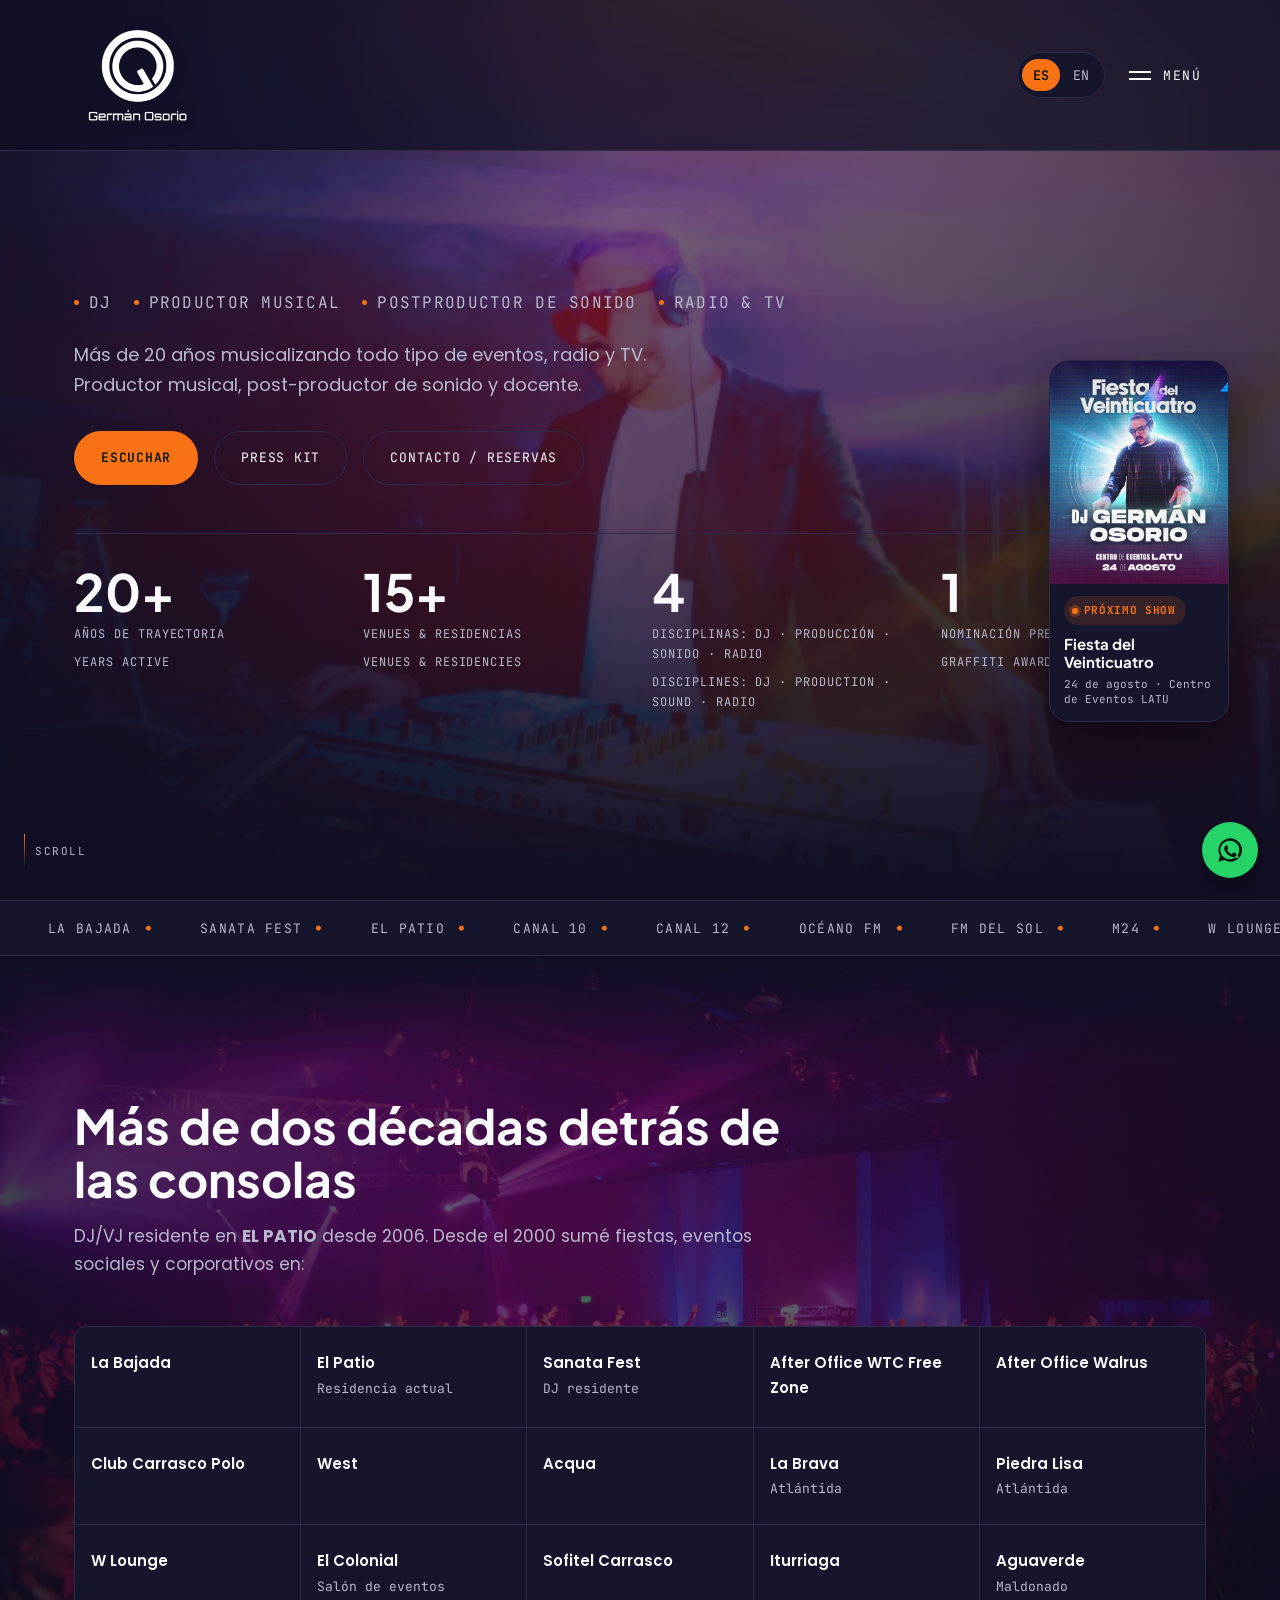
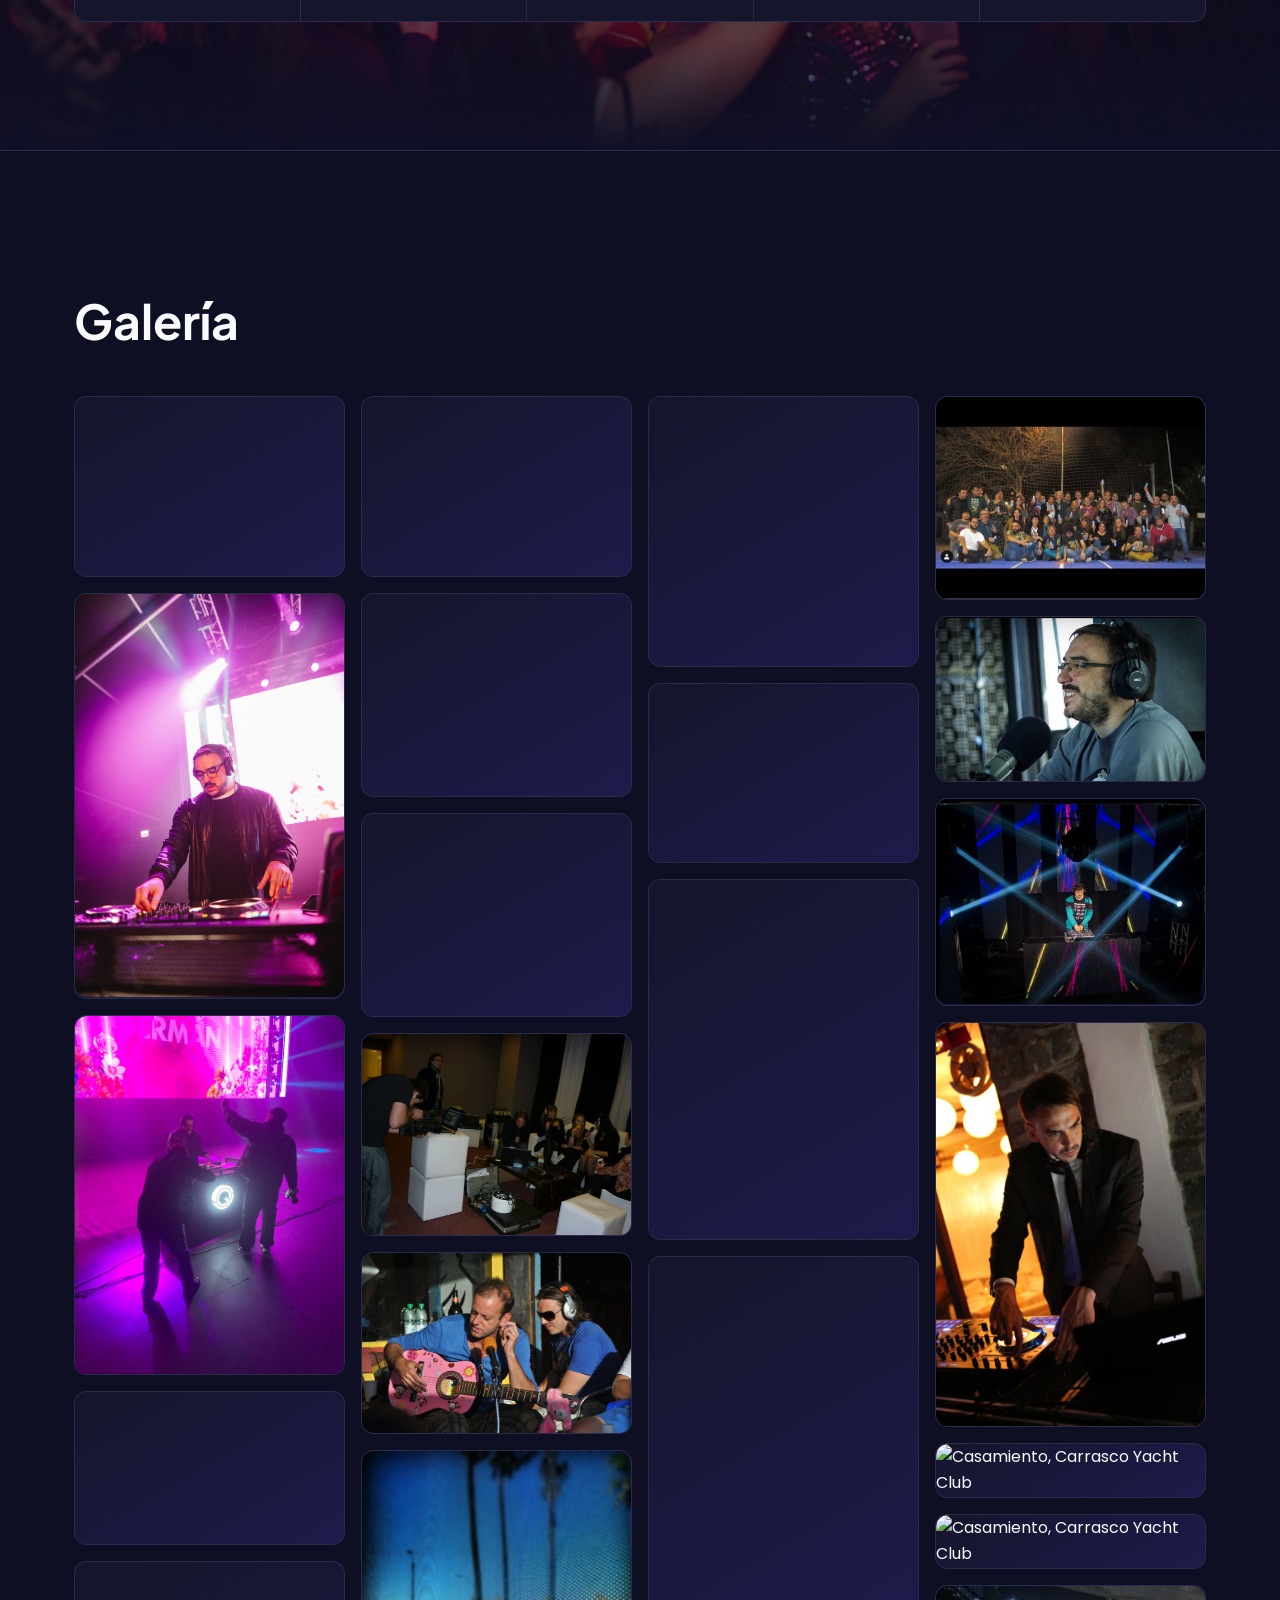
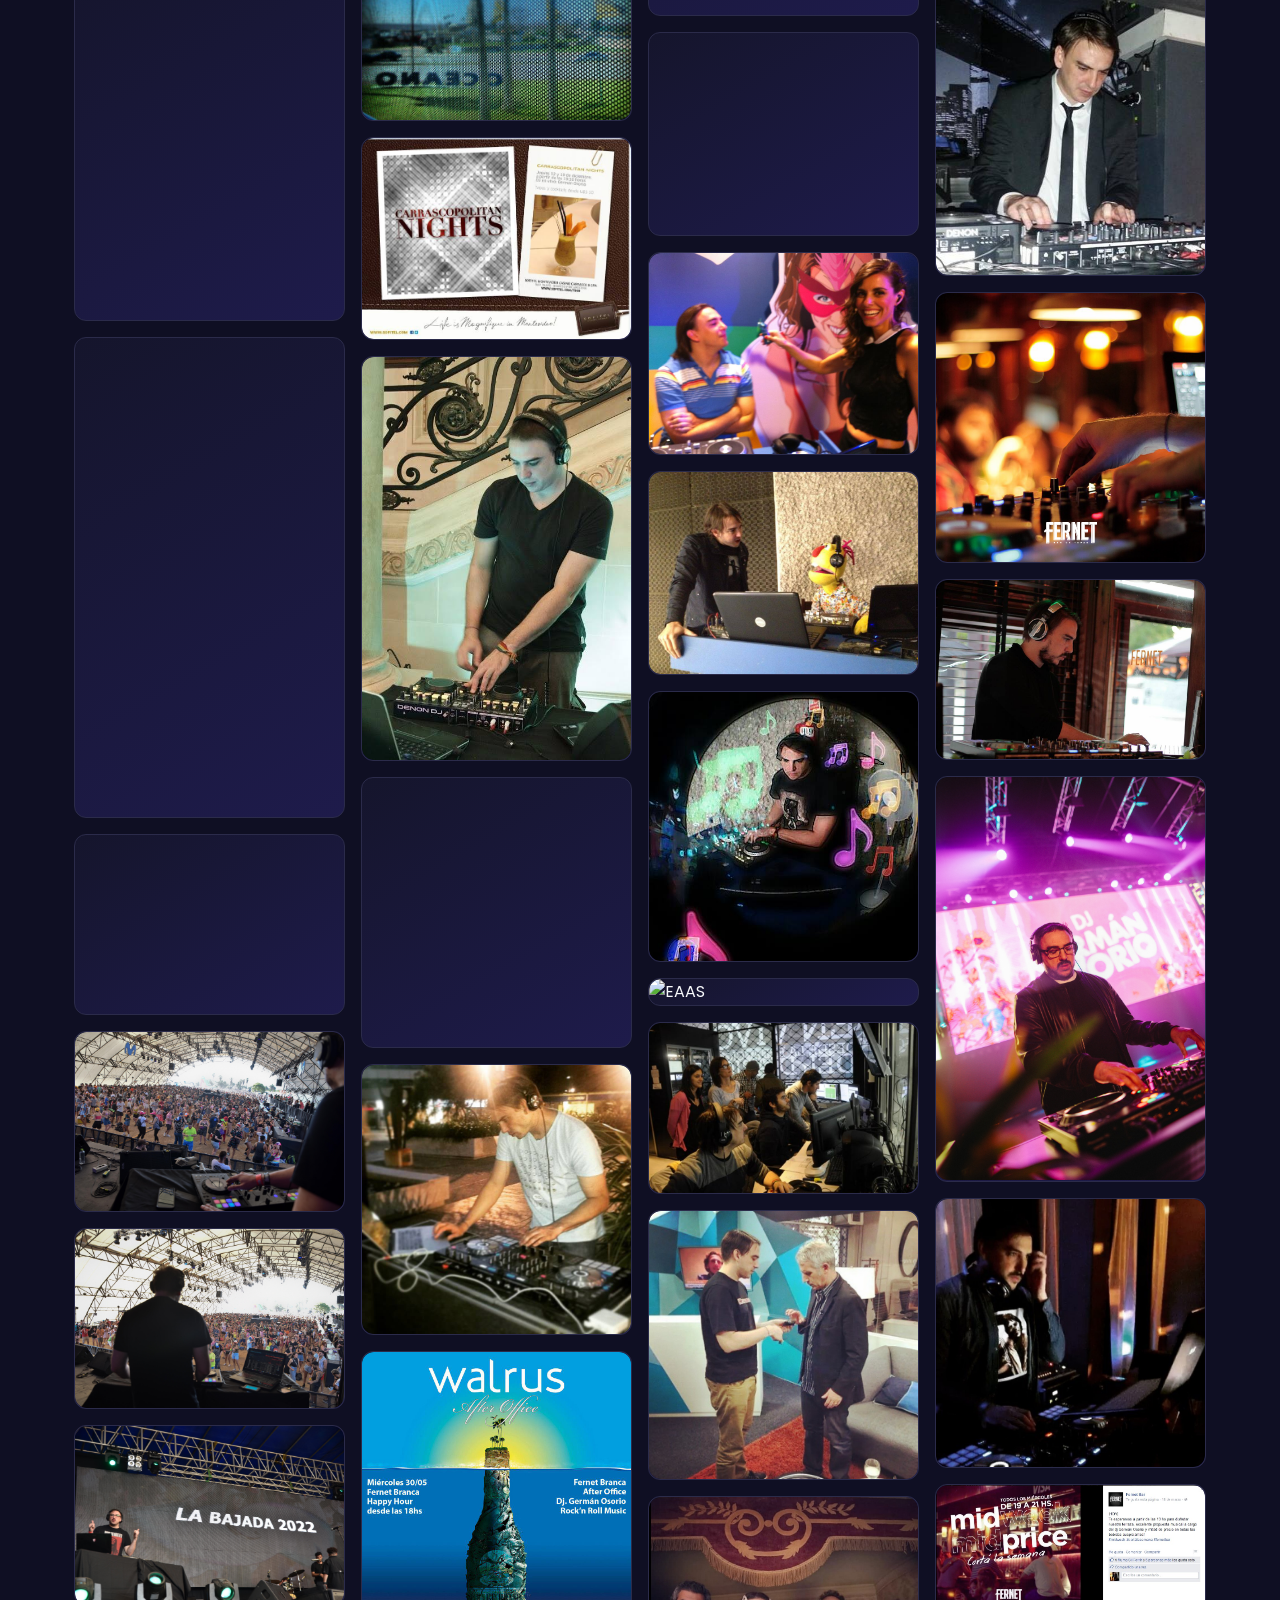
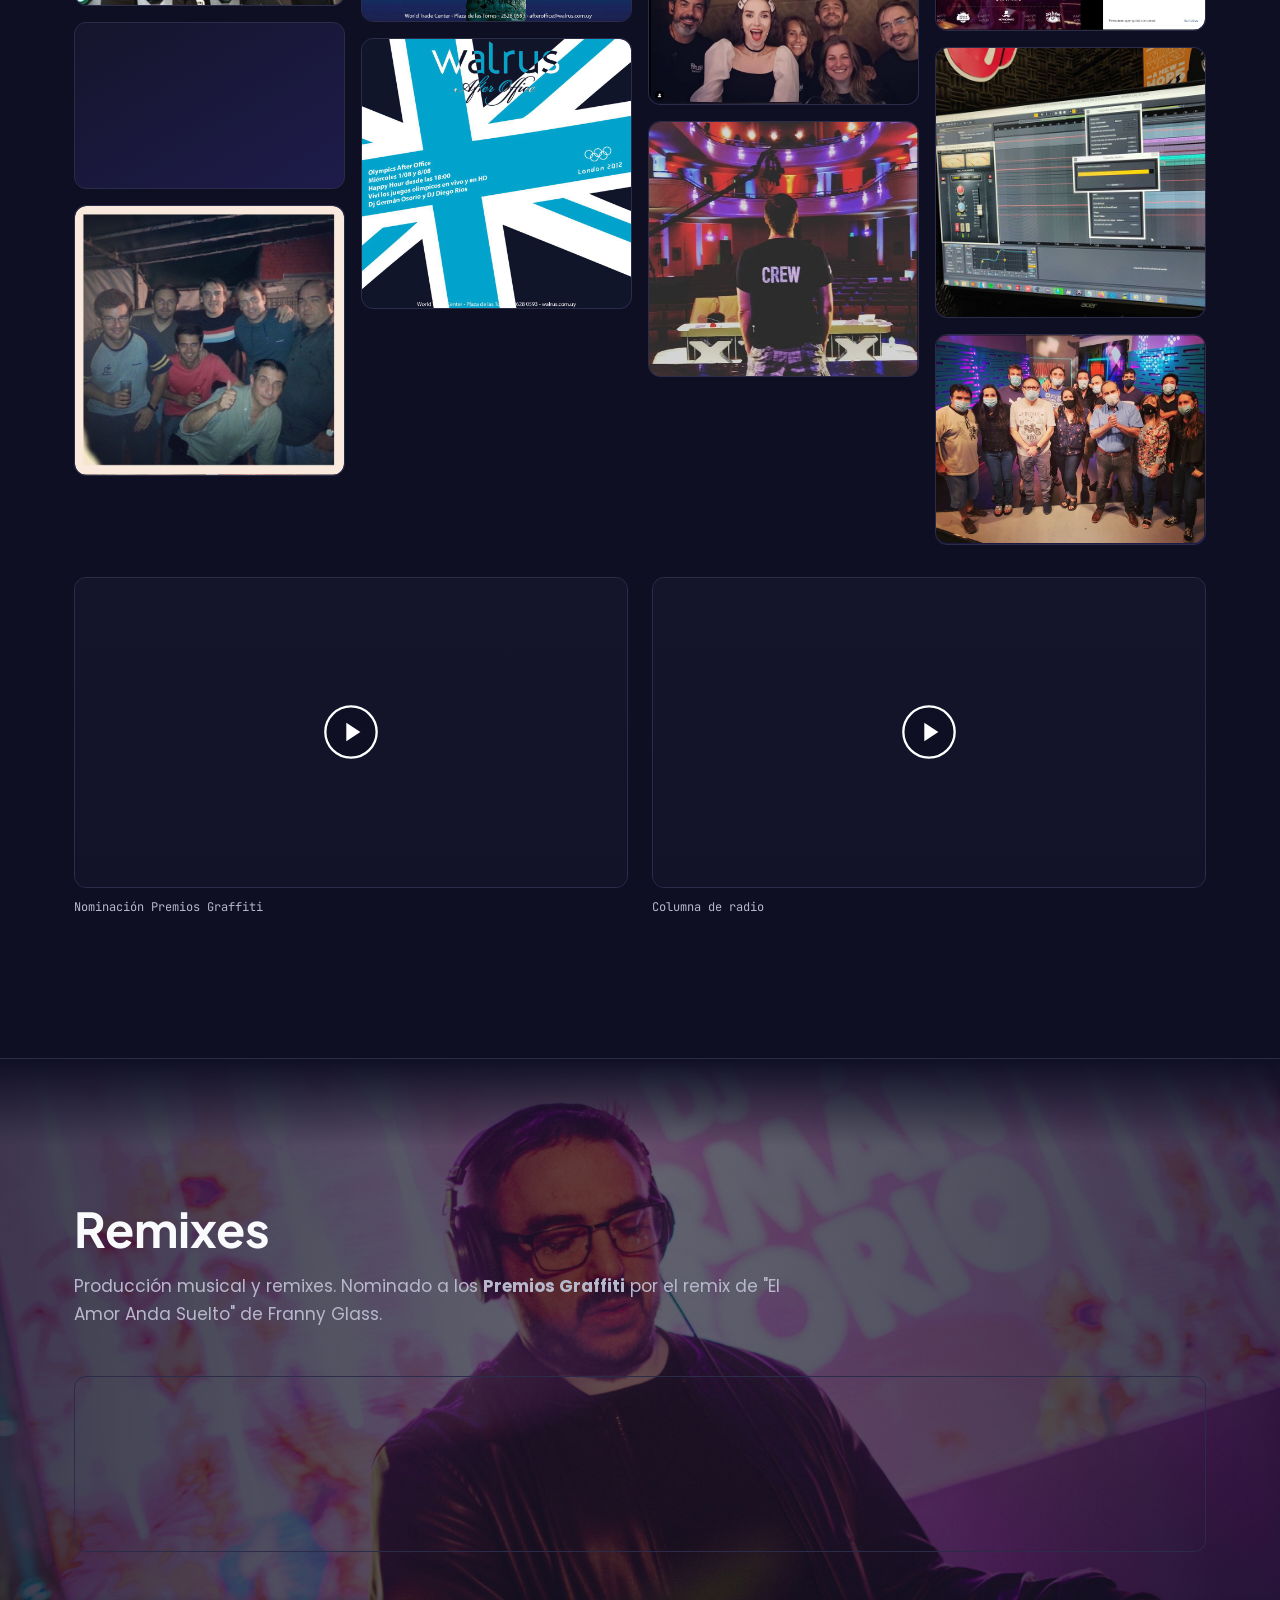
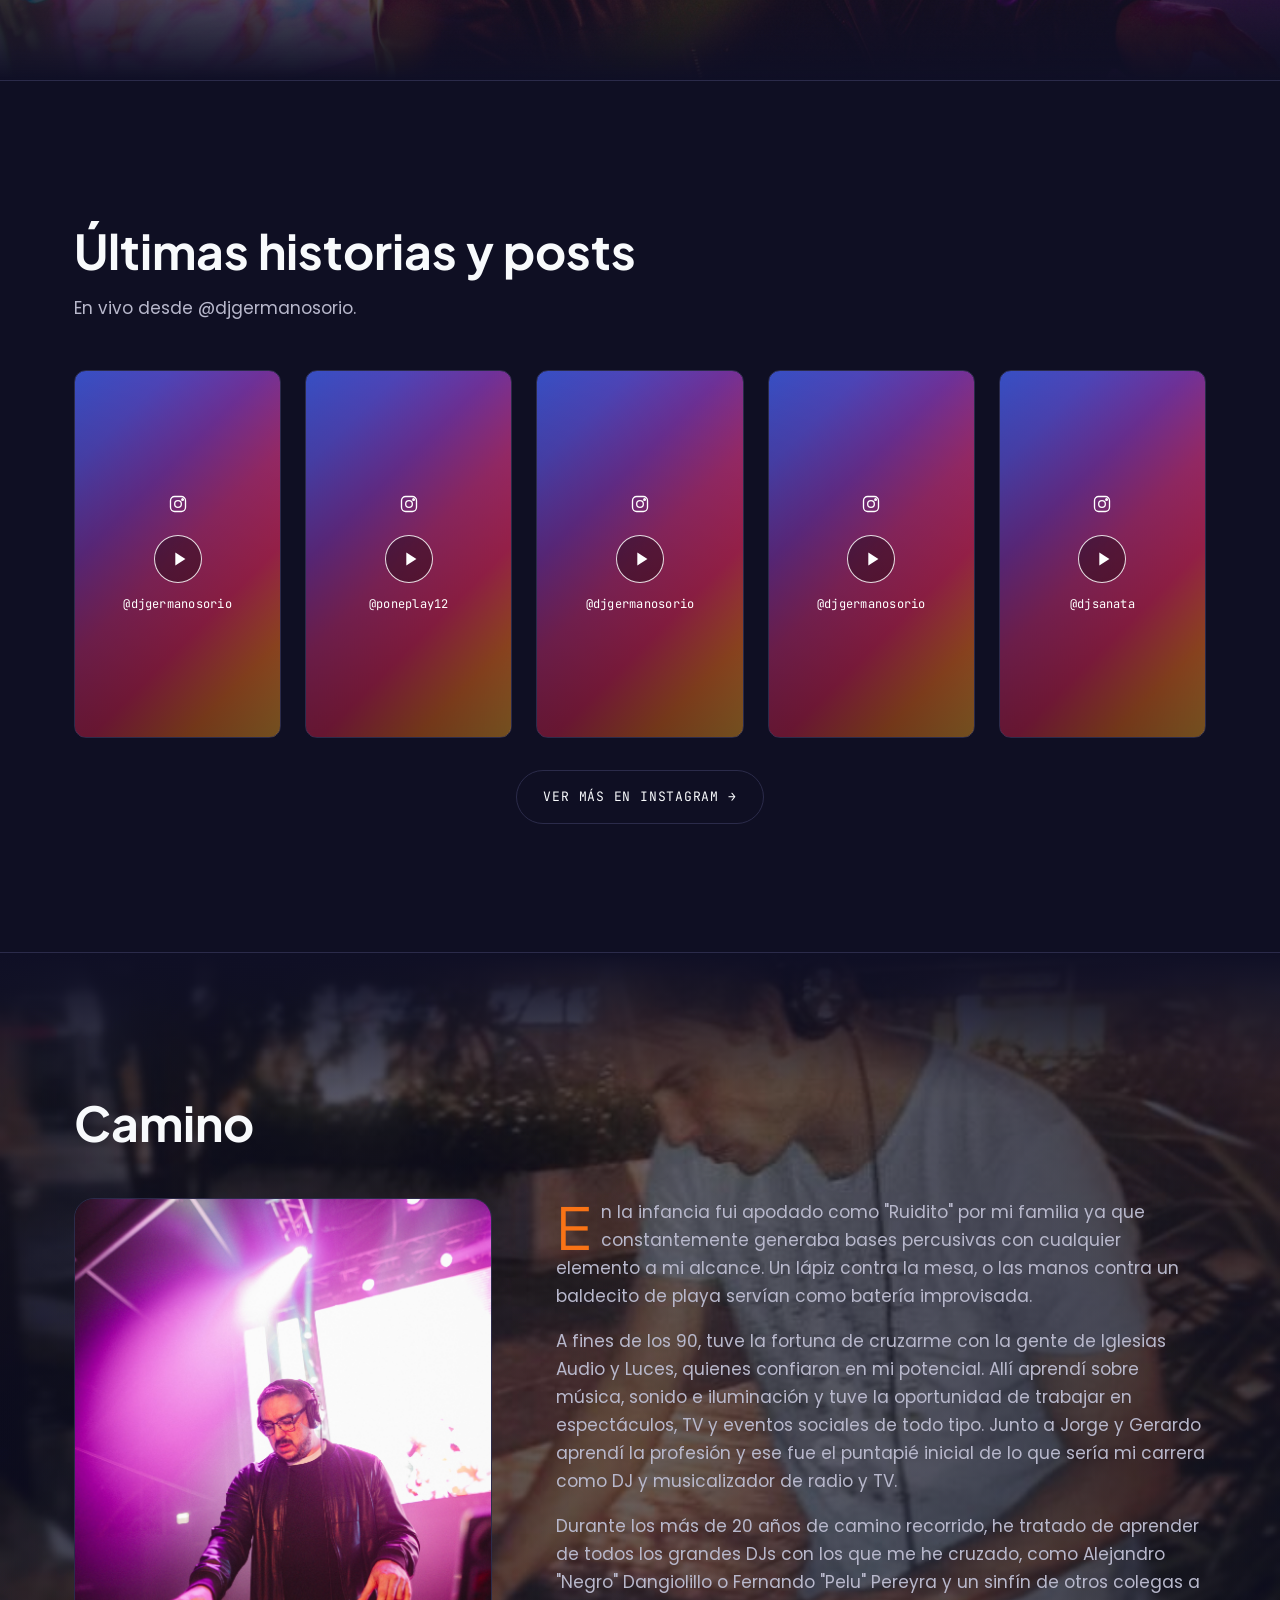
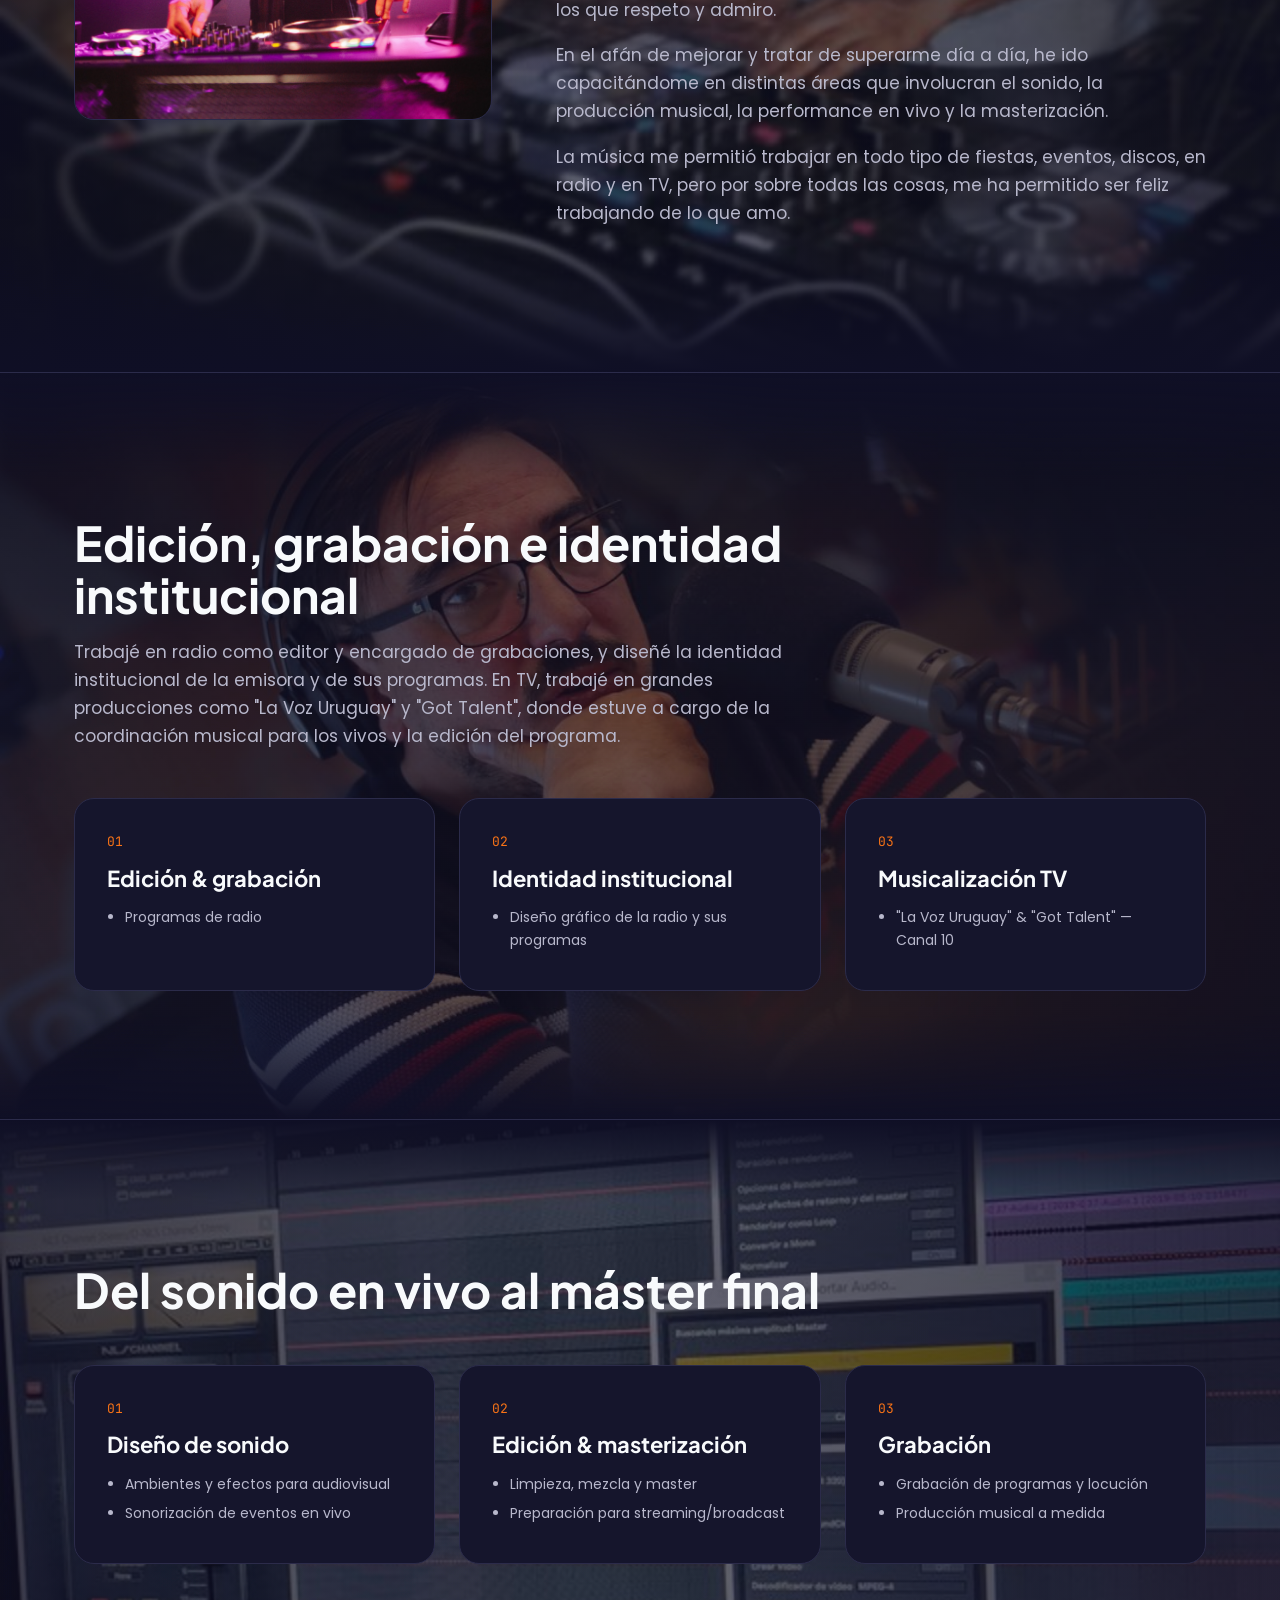
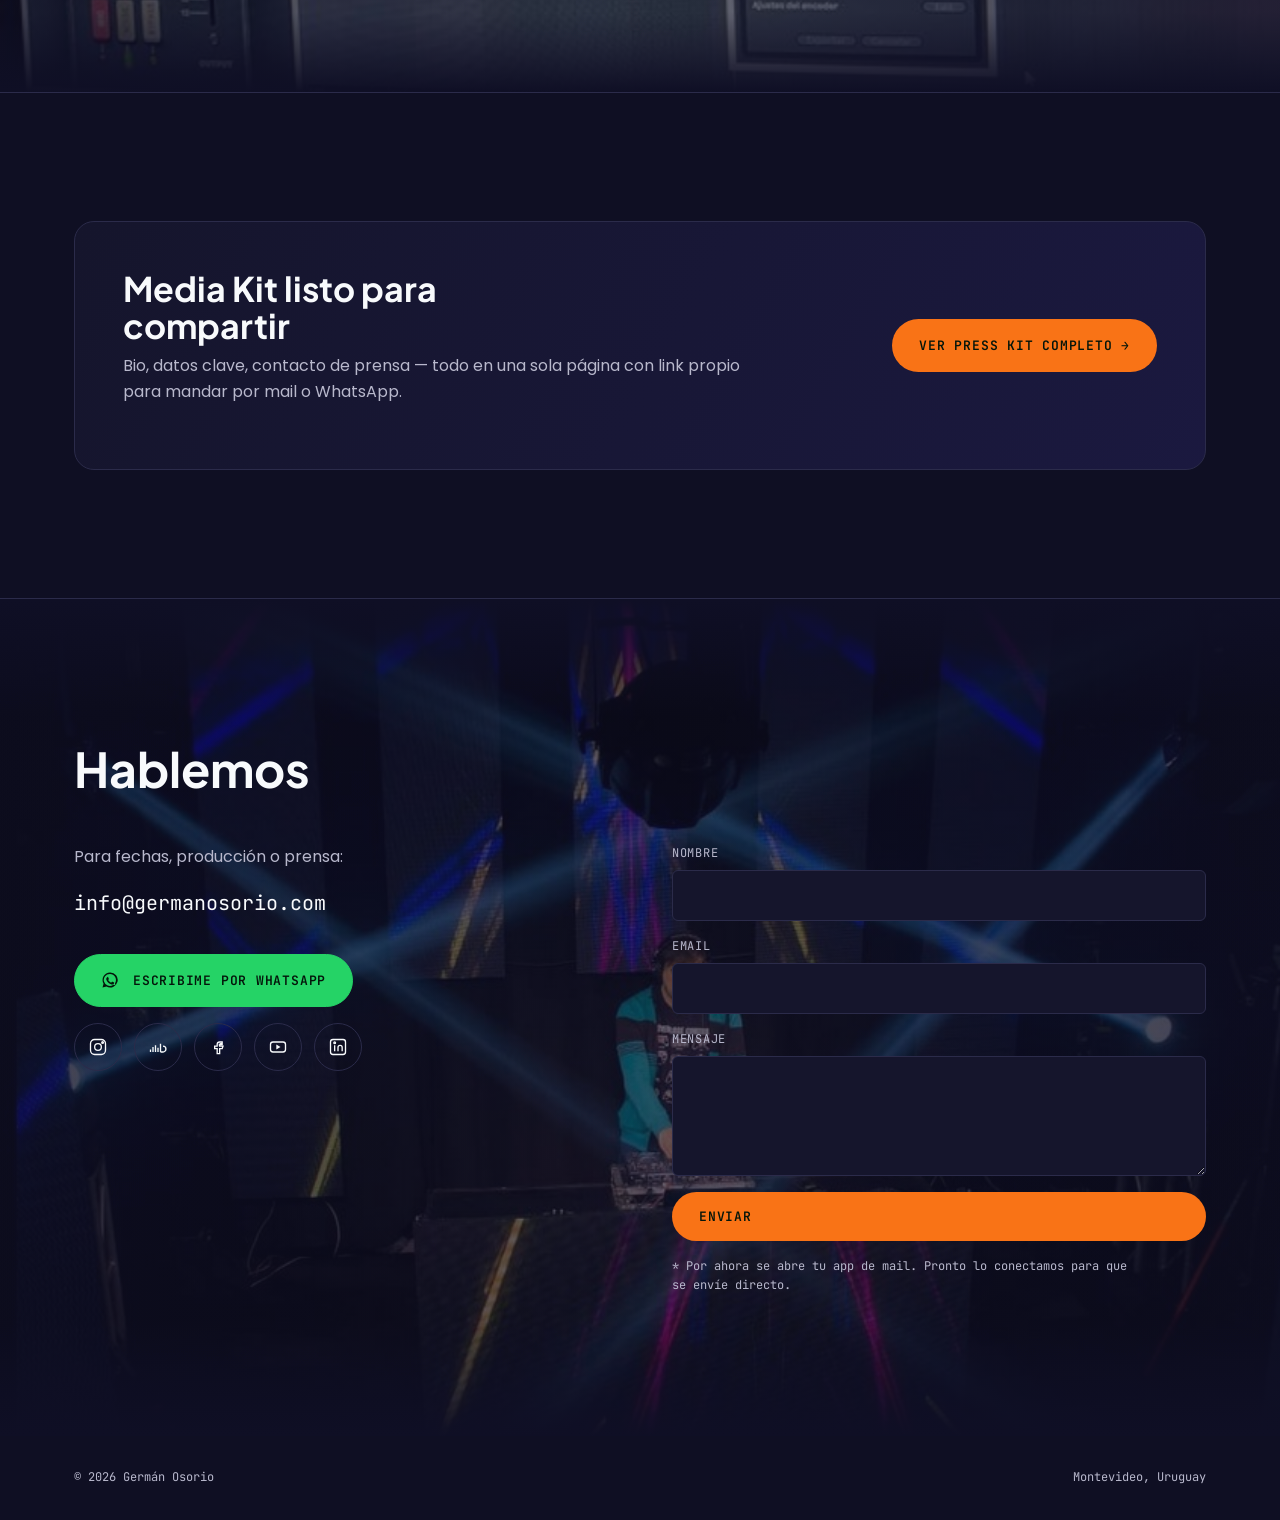
==== index.html @ 6f42d244 "Add files via upload" ====
<!DOCTYPE html>
<html lang="es" data-lang="es">
<head>
<meta charset="UTF-8">
<meta name="viewport" content="width=device-width, initial-scale=1">
<title>Germán Osorio — DJ, Productor Musical & Sonido | Montevideo, Uruguay</title>
<meta name="description" content="DJ, productor musical (electrónica/pop), postproductor de sonido y editor de radio y TV. Más de 20 años de trayectoria en Uruguay. Música, press kit y contacto.">
<link rel="canonical" href="https://germanosorio.com/">
<meta name="keywords" content="DJ Uruguay, Germán Osorio, productor musical electrónica, postproductor de sonido, editor de radio, diseño institucional radio, DJ Montevideo, press kit DJ">

<!-- Open Graph -->
<meta property="og:type" content="profile">
<meta property="og:title" content="Germán Osorio — DJ, Productor Musical & Sonido">
<meta property="og:description" content="DJ, productor musical, postproductor de sonido y editor de radio/TV. Más de 20 años de trayectoria en Uruguay.">
<meta property="og:url" content="https://germanosorio.com/">
<meta property="og:site_name" content="Germán Osorio">
<meta property="og:locale" content="es_UY">
<meta property="og:locale:alternate" content="en_US">
<meta property="og:image" content="https://germanosorio.com/hero-photo-v2.jpg">
<meta name="twitter:card" content="summary_large_image">
<meta name="twitter:title" content="Germán Osorio — DJ, Productor Musical & Sonido">
<meta name="twitter:description" content="DJ, productor musical, postproductor de sonido y editor de radio/TV. Más de 20 años de trayectoria en Uruguay.">
<meta name="twitter:image" content="https://germanosorio.com/hero-photo-v2.jpg">

<link rel="preconnect" href="https://fonts.googleapis.com">
<link rel="preconnect" href="https://fonts.gstatic.com" crossorigin>
<link rel="stylesheet" href="style.css">

<script type="application/ld+json">
{
  "@context": "https://schema.org",
  "@type": "Person",
  "name": "Germán Osorio",
  "url": "https://germanosorio.com",
  "jobTitle": ["DJ", "Productor musical", "Postproductor de sonido", "Editor de radio y TV"],
  "nationality": "Uruguay",
  "sameAs": [
    "https://www.instagram.com/djgermanosorio/",
    "https://soundcloud.com/germanosorio",
    "https://www.facebook.com/germanosorio.dj",
    "https://www.youtube.com/@DJGermanOsorio",
    "https://www.linkedin.com/in/germ%C3%A1n-osorio-256b2233/"
  ]
}
</script>
</head>
<body>

<a class="skip-link" href="#main" style="position:absolute;left:-999px;top:0;background:#F97316;color:#04150a;padding:10px 16px;z-index:1000;">Saltar al contenido</a>

<header class="site-header">
  <div class="container nav-row">
    <a href="#top" class="brand"><img class="brand-logo" src="logo-blanco.png" alt="Germán Osorio"></a>
    <div style="display:flex;align-items:center;gap:20px;">
      <div class="lang-toggle" role="group" aria-label="Idioma / Language">
        <button type="button" data-lang-btn="es" aria-pressed="true">ES</button>
        <button type="button" data-lang-btn="en" aria-pressed="false">EN</button>
      </div>
      <button class="menu-toggle" aria-label="Abrir menú" aria-expanded="false" aria-controls="site-menu">
        <span class="menu-toggle-lines" aria-hidden="true"><span></span><span></span></span>
        <span data-es>MENÚ</span><span data-en>MENU</span>
      </button>
    </div>
  </div>
</header>

<div id="site-menu" class="site-menu" aria-hidden="true">
  <button class="menu-close" aria-label="Cerrar menú">
    <svg width="26" height="26" viewBox="0 0 24 24" fill="none" stroke="currentColor" stroke-width="1.6"><line x1="5" y1="5" x2="19" y2="19"/><line x1="19" y1="5" x2="5" y2="19"/></svg>
  </button>
  <div class="site-menu-inner container">
    <nav class="menu-list" aria-label="Navegación principal">
      <a href="#top"><span class="menu-num">I</span><span class="menu-label" data-es>Inicio</span><span class="menu-label" data-en>Home</span><span class="menu-sub" data-es>Volver arriba</span><span class="menu-sub" data-en>Back to top</span></a>
      <a href="#dj"><span class="menu-num">II</span><span class="menu-label" data-es>DJ</span><span class="menu-label" data-en>DJ</span><span class="menu-sub" data-es>+20 años en cabina</span><span class="menu-sub" data-en>20+ years behind the decks</span></a>
      <a href="#galeria"><span class="menu-num">III</span><span class="menu-label" data-es>Galería</span><span class="menu-label" data-en>Gallery</span><span class="menu-sub" data-es>Fotos, video y sets</span><span class="menu-sub" data-en>Photos, video &amp; sets</span></a>
      <a href="#bio"><span class="menu-num">IV</span><span class="menu-label" data-es>Bio</span><span class="menu-label" data-en>Bio</span><span class="menu-sub" data-es>Quién soy</span><span class="menu-sub" data-en>About me</span></a>
      <a href="press.html"><span class="menu-num">V</span><span class="menu-label" data-es>Press Kit</span><span class="menu-label" data-en>Press Kit</span><span class="menu-sub" data-es>Media kit para prensa</span><span class="menu-sub" data-en>Media kit for press</span></a>
      <a href="#contacto"><span class="menu-num">VI</span><span class="menu-label" data-es>Contacto</span><span class="menu-label" data-en>Contact</span><span class="menu-sub" data-es>Fechas, prensa y bookings</span><span class="menu-sub" data-en>Dates, press &amp; bookings</span></a>
    </nav>
    <div class="menu-social">
      <a href="https://www.instagram.com/djgermanosorio/" target="_blank" rel="noopener">INSTAGRAM</a>
      <a href="https://soundcloud.com/germanosorio" target="_blank" rel="noopener">SOUNDCLOUD</a>
      <a href="https://www.facebook.com/germanosorio.dj" target="_blank" rel="noopener">FACEBOOK</a>
      <a href="https://www.youtube.com/@DJGermanOsorio" target="_blank" rel="noopener">YOUTUBE</a>
      <a href="https://www.linkedin.com/in/germ%C3%A1n-osorio-256b2233/" target="_blank" rel="noopener">LINKEDIN</a>
    </div>
  </div>
</div>

<main id="main">

  <!-- HERO -->
  <section id="top" class="hero">
    <div class="hero-bg" aria-hidden="true"></div>
    <div class="container">
      <h1 class="sr-only">Germán Osorio</h1>
      <div class="roles" data-es><span>DJ</span><span>Productor musical</span><span>Postproductor de sonido</span><span>Radio &amp; TV</span></div>
      <div class="roles" data-en><span>DJ</span><span>Music producer</span><span>Sound post-production</span><span>Radio &amp; TV</span></div>
      <p class="lede" data-es>Más de 20 años musicalizando todo tipo de eventos, radio y TV. Productor musical, post-productor de sonido y docente.</p>
      <p class="lede" data-en>Over 20 years soundtracking every kind of event, radio and TV. Music producer, sound post-producer and instructor.</p>
      <div class="cta-row">
        <a href="#produccion" class="btn btn-primary" data-es>Escuchar</a>
        <a href="#produccion" class="btn btn-primary" data-en>Listen</a>
        <a href="press.html" class="btn btn-outline" data-es>Press Kit</a>
        <a href="press.html" class="btn btn-outline" data-en>Press Kit</a>
        <a href="#contacto" class="btn btn-outline" data-es>Contacto / Reservas</a>
        <a href="#contacto" class="btn btn-outline" data-en>Contact / Bookings</a>
      </div>
      <div class="stat-strip">
        <div class="stat"><b>20+</b><span data-es>Años de trayectoria</span><span data-en>Years active</span></div>
        <div class="stat"><b>15+</b><span data-es>Venues &amp; residencias</span><span data-en>Venues &amp; residencies</span></div>
        <div class="stat"><b>4</b><span data-es>Disciplinas: DJ · Producción · Sonido · Radio</span><span data-en>Disciplines: DJ · Production · Sound · Radio</span></div>
        <div class="stat"><b>1</b><span data-es>Nominación Premios Graffiti</span><span data-en>Graffiti Awards nomination</span></div>
      </div>
    </div>
    <a class="next-show" href="#contacto" data-reveal>
      <img class="next-show-photo" src="flyer-24.jpg" alt="Fiesta del Veinticuatro" loading="lazy" decoding="async">
      <div class="next-show-body">
        <span class="next-show-tag" data-es>Próximo show</span>
        <span class="next-show-tag" data-en>Upcoming show</span>
        <div class="next-show-title" data-es>Fiesta del Veinticuatro</div>
        <div class="next-show-title" data-en>Fiesta del Veinticuatro</div>
        <div class="next-show-meta" data-es>24 de agosto · Centro de Eventos LATU</div>
        <div class="next-show-meta" data-en>August 24 · Centro de Eventos LATU</div>
      </div>
    </a>
    <div class="scroll-cue"><span class="line"></span><span data-es>SCROLL</span><span data-en>SCROLL</span></div>
  </section>

  <div class="ticker" id="ticker" aria-hidden="true">
    <div class="ticker-track" id="tickerTrack">
      <span>LA BAJADA</span><span>SANATA FEST</span><span>EL PATIO</span><span>CANAL 10</span><span>CANAL 12</span><span>OCÉANO FM</span><span>FM DEL SOL</span><span>M24</span><span>W LOUNGE</span><span>PIEDRA LISA</span><span>AGUAVERDE</span><span>LA BRAVA</span><span>WALRUS</span><span>SOFITEL CARRASCO</span>
      <span>LA BAJADA</span><span>SANATA FEST</span><span>EL PATIO</span><span>CANAL 10</span><span>CANAL 12</span><span>OCÉANO FM</span><span>FM DEL SOL</span><span>M24</span><span>W LOUNGE</span><span>PIEDRA LISA</span><span>AGUAVERDE</span><span>LA BRAVA</span><span>WALRUS</span><span>SOFITEL CARRASCO</span>
    </div>
  </div>

  <!-- DJ -->
  <section id="dj" class="has-bg">
    <div class="section-bg" style="background-image:url('sanata-fest-05.jpg')" aria-hidden="true"></div>
    <div class="container">
      <div class="section-head" data-reveal>
        <h2 data-es>Más de dos décadas detrás de las consolas</h2>
        <h2 data-en>Two decades-plus behind the decks</h2>
        <p data-es>DJ/VJ residente en <strong>EL PATIO</strong> desde 2006. Desde el 2000 sumé fiestas, eventos sociales y corporativos en:</p>
        <p data-en>Resident DJ/VJ at <strong>EL PATIO</strong> since 2006. Since 2000, parties and corporate/social events at:</p>
      </div>
      <div class="venues-grid" data-reveal>
        <div class="venue-cell"><b>La Bajada</b></div>
        <div class="venue-cell"><b>El Patio</b><span data-es>Residencia actual</span><span data-en>Current residency</span></div>
        <div class="venue-cell"><b>Sanata Fest</b><span data-es>DJ residente</span><span data-en>Resident DJ</span></div>
        <div class="venue-cell"><b>After Office WTC Free Zone</b></div>
        <div class="venue-cell"><b>After Office Walrus</b></div>
        <div class="venue-cell"><b>Club Carrasco Polo</b></div>
        <div class="venue-cell"><b>West</b></div>
        <div class="venue-cell"><b>Acqua</b></div>
        <div class="venue-cell"><b>La Brava</b><span>Atlántida</span></div>
        <div class="venue-cell"><b>Piedra Lisa</b><span>Atlántida</span></div>
        <div class="venue-cell"><b>W Lounge</b></div>
        <div class="venue-cell"><b>El Colonial</b><span data-es>Salón de eventos</span><span data-en>Event venue</span></div>
        <div class="venue-cell"><b>Sofitel Carrasco</b></div>
        <div class="venue-cell"><b>Iturriaga</b></div>
        <div class="venue-cell"><b>Aguaverde</b><span>Maldonado</span></div>
      </div>
    </div>
  </section>

  <!-- AUDIOVISUAL -->
  <section id="galeria">
    <div class="container">
      <div class="section-head" data-reveal>
        <h2 data-es>Galería</h2>
        <h2 data-en>Gallery</h2>
      </div>
      <div class="photo-grid" data-reveal>
        <div class="photo-tile"><img src="sanata-blanco-lentes-corazon.jpeg" alt="Germán Osorio en Sanata Fest" loading="lazy" decoding="async"></div>
        <div class="photo-tile"><img src="dj-back-rosa-sanata.jpeg" alt="Set en vivo, Sanata Fest" loading="lazy" decoding="async"></div>
        <div class="photo-tile"><img src="german-back-foto.jpeg" alt="Detrás de cámara" loading="lazy" decoding="async"></div>
        <div class="photo-tile"><img src="mosaico-ger.jpg" alt="Mosaico de shows" loading="lazy" decoding="async"></div>
        <div class="photo-tile"><img src="sanata-botanica-32.jpg" alt="Sanata Botánica" loading="lazy" decoding="async"></div>
        <div class="photo-tile"><img src="sanata-fest-flyer.jpg" alt="Flyer Sanata Fest" loading="lazy" decoding="async"></div>
        <div class="photo-tile"><img src="la-bajada-22-01.jpg" alt="La Bajada" loading="lazy" decoding="async"></div>
        <div class="photo-tile"><img src="la-bajada-22-03.jpg" alt="La Bajada" loading="lazy" decoding="async"></div>
        <div class="photo-tile"><img src="la-bajada-22-04.jpg" alt="La Bajada" loading="lazy" decoding="async"></div>
        <div class="photo-tile"><img src="la-bajada-22-08.jpg" alt="La Bajada" loading="lazy" decoding="async"></div>
        <div class="photo-tile"><img src="la-bajada-22-10.jpg" alt="La Bajada" loading="lazy" decoding="async"></div>
        <div class="photo-tile"><img src="desp-oceano-2013.jpg" alt="Océano FM" loading="lazy" decoding="async"></div>
        <div class="photo-tile"><img src="oceano-abrepalabra-sodre-tato.jpg" alt="Océano FM — Abrepalabra, Sodre" loading="lazy" decoding="async"></div>
        <div class="photo-tile"><img src="oceano-equipo-galactico-estadio.jpg" alt="Océano FM — Equipo Galáctico" loading="lazy" decoding="async"></div>
        <div class="photo-tile"><img src="oceano-ji-ntvg.jpg" alt="Océano FM" loading="lazy" decoding="async"></div>
        <div class="photo-tile"><img src="oceano-noche-de-la-nostalgia.jpg" alt="Océano FM — Noche de la Nostalgia" loading="lazy" decoding="async"></div>
        <div class="photo-tile"><img src="oceano-punta-del-diablo-zion-pablito.jpg" alt="Océano FM — Punta del Diablo" loading="lazy" decoding="async"></div>
        <div class="photo-tile"><img src="oceano-vista-trasera.jpg" alt="Océano FM" loading="lazy" decoding="async"></div>
        <div class="photo-tile"><img src="sofitel-flyer.jpg" alt="Flyer Sofitel Carrasco" loading="lazy" decoding="async"></div>
        <div class="photo-tile"><img src="sofitel-after-escalera.jpg" alt="Sofitel Carrasco" loading="lazy" decoding="async"></div>
        <div class="photo-tile"><img src="sofitel-after-terraza.jpg" alt="Sofitel Carrasco, terraza" loading="lazy" decoding="async"></div>
        <div class="photo-tile"><img src="walrus-after.jpg" alt="Walrus" loading="lazy" decoding="async"></div>
        <div class="photo-tile"><img src="walrus-flyer-2.jpg" alt="Flyer Walrus" loading="lazy" decoding="async"></div>
        <div class="photo-tile"><img src="walrus-flyer.jpg" alt="Flyer Walrus" loading="lazy" decoding="async"></div>
        <div class="photo-tile"><img src="wtc-after.jpg" alt="WTC" loading="lazy" decoding="async"></div>
        <div class="photo-tile"><img src="wtc-fz-after.jpg" alt="WTC" loading="lazy" decoding="async"></div>
        <div class="photo-tile"><img src="vengo-por-la-fiesta-2-08.jpg" alt="Vengo por la Fiesta" loading="lazy" decoding="async"></div>
        <div class="photo-tile"><img src="vengo-por-la-fiesta-2-19.jpg" alt="Vengo por la Fiesta" loading="lazy" decoding="async"></div>
        <div class="photo-tile"><img src="vengo-por-la-fiesta-2-36.jpg" alt="Vengo por la Fiesta" loading="lazy" decoding="async"></div>
        <div class="photo-tile"><img src="verano-perfecto-pati-wolf-ventilador.jpg" alt="Verano Perfecto" loading="lazy" decoding="async"></div>
        <div class="photo-tile"><img src="verano-perfecto-marioneta.jpg" alt="Verano Perfecto" loading="lazy" decoding="async"></div>
        <div class="photo-tile"><img src="canal-12-ojo-de-pez.jpg" alt="Canal 12" loading="lazy" decoding="async"></div>
        <div class="photo-tile"><img src="eaas-3.jpg" alt="EAAS" loading="lazy" decoding="async"></div>
        <div class="photo-tile"><img src="el-observador-tv-control.jpg" alt="El Observador TV, control" loading="lazy" decoding="async"></div>
        <div class="photo-tile"><img src="el-observador-tv-peluffo-4-12-14.jpg" alt="El Observador TV" loading="lazy" decoding="async"></div>
        <div class="photo-tile"><img src="got-talent-2.jpg" alt="Got Talent Uruguay" loading="lazy" decoding="async"></div>
        <div class="photo-tile"><img src="got-talent-3.jpg" alt="Got Talent Uruguay" loading="lazy" decoding="async"></div>
        <div class="photo-tile"><img src="graffitis-19.jpg" alt="Premios Graffiti" loading="lazy" decoding="async"></div>
        <div class="photo-tile"><img src="radio-04.jpg" alt="En radio" loading="lazy" decoding="async"></div>
        <div class="photo-tile"><img src="streaming-01.jpg" alt="Streaming en vivo" loading="lazy" decoding="async"></div>
        <div class="photo-tile"><img src="boda-club-montevideo.jpg" alt="Casamiento, Club Montevideo" loading="lazy" decoding="async"></div>
        <div class="photo-tile"><img src="carrasco-yatch-boda-2.jpg" alt="Casamiento, Carrasco Yacht Club" loading="lazy" decoding="async"></div>
        <div class="photo-tile"><img src="carrasco-yatch-boda-4.jpg" alt="Casamiento, Carrasco Yacht Club" loading="lazy" decoding="async"></div>
        <div class="photo-tile"><img src="joaquina-boda.jpg" alt="Casamiento" loading="lazy" decoding="async"></div>
        <div class="photo-tile"><img src="after-fernet-mesa-3.png" alt="After Fernet" loading="lazy" decoding="async"></div>
        <div class="photo-tile"><img src="after-fernet.jpg" alt="After Fernet" loading="lazy" decoding="async"></div>
        <div class="photo-tile"><img src="fondo-pantalla-nombre.jpeg" alt="Identidad visual" loading="lazy" decoding="async"></div>
        <div class="photo-tile"><img src="nostalgia-25-08-15.jpg" alt="Noche de la Nostalgia" loading="lazy" decoding="async"></div>
        <div class="photo-tile"><img src="screenshot-4.jpg" alt="Producción musical" loading="lazy" decoding="async"></div>
        <div class="photo-tile"><img src="terminado-el-master-del-remix-no-lo-sabremos-hasta-dentro-de-un-rato.jpg" alt="Sesión de masterización" loading="lazy" decoding="async"></div>
        <div class="photo-tile"><img src="vivila-otra-vez.jpg" alt="Vivila Otra Vez" loading="lazy" decoding="async"></div>
      </div>
      <div class="media-grid" style="margin-top:var(--space-4);">
        <div data-reveal>
          <a class="video-frame" href="https://youtu.be/ITiNvUV5UpU" target="_blank" rel="noopener" aria-label="Ver video en YouTube" style="display:block;background-image:url('https://img.youtube.com/vi/ITiNvUV5UpU/hqdefault.jpg');background-size:cover;background-position:center;">
            <span style="position:absolute;inset:0;display:flex;align-items:center;justify-content:center;background:linear-gradient(rgba(15,15,35,.15),rgba(15,15,35,.45));">
              <svg width="56" height="56" viewBox="0 0 24 24"><circle cx="12" cy="12" r="11" fill="rgba(15,15,35,.72)" stroke="#fff" stroke-width="1"/><polygon points="10,8 16,12 10,16" fill="#fff"/></svg>
            </span>
          </a>
          <p class="video-caption" data-es>Nominación Premios Graffiti</p>
          <p class="video-caption" data-en>Graffiti Awards nomination</p>
        </div>
        <div data-reveal>
          <a class="video-frame" href="https://youtu.be/AmJu-P7vaNM" target="_blank" rel="noopener" aria-label="Ver video en YouTube" style="display:block;background-image:url('https://img.youtube.com/vi/AmJu-P7vaNM/hqdefault.jpg');background-size:cover;background-position:center;">
            <span style="position:absolute;inset:0;display:flex;align-items:center;justify-content:center;background:linear-gradient(rgba(15,15,35,.15),rgba(15,15,35,.45));">
              <svg width="56" height="56" viewBox="0 0 24 24"><circle cx="12" cy="12" r="11" fill="rgba(15,15,35,.72)" stroke="#fff" stroke-width="1"/><polygon points="10,8 16,12 10,16" fill="#fff"/></svg>
            </span>
          </a>
          <p class="video-caption" data-es>Columna de radio</p>
          <p class="video-caption" data-en>Radio column</p>
        </div>
      </div>
    </div>
  </section>

  <!-- PRODUCCIÓN MUSICAL -->
  <section id="produccion" class="has-bg">
    <div class="section-bg" style="background-image:url('fondo-pantalla-nombre.jpeg')" aria-hidden="true"></div>
    <div class="container">
      <div class="section-head" data-reveal>
        <h2 data-es>Remixes</h2>
        <h2 data-en>Remixes</h2>
        <p data-es>Producción musical y remixes. Nominado a los <strong>Premios Graffiti</strong> por el remix de "El Amor Anda Suelto" de Franny Glass.</p>
        <p data-en>Music production and remixes. <strong>Graffiti Awards</strong> nominee for the remix of Franny Glass' "El Amor Anda Suelto."</p>
      </div>
      <div class="audio-embed" data-reveal>
        <iframe title="SoundCloud — Germán Osorio" loading="lazy" scrolling="no" frameborder="no" allow="autoplay"
          src="https://w.soundcloud.com/player/?url=https%3A//soundcloud.com/germanosorio&color=%23f97316&auto_play=false&hide_related=true&show_comments=false&show_user=true&show_reposts=false&visual=false"
          width="100%" height="166"></iframe>
      </div>
    </div>
  </section>

  <!-- INSTAGRAM -->
  <section id="instagram">
    <div class="container">
      <div class="section-head" data-reveal>
        <h2 data-es>Últimas historias y posts</h2>
        <h2 data-en>Latest stories &amp; posts</h2>
        <p data-es>En vivo desde <a href="https://www.instagram.com/djgermanosorio/" target="_blank" rel="noopener">@djgermanosorio</a>.</p>
        <p data-en>Live from <a href="https://www.instagram.com/djgermanosorio/" target="_blank" rel="noopener">@djgermanosorio</a>.</p>
      </div>
      <!--
        Tarjetas propias en vez del widget oficial de Instagram: el embed.js de Instagram
        no puede procesar los reels cuando la página se abre como archivo local (file://),
        igual que pasaba con los iframes de YouTube. Estas tarjetas sí funcionan siempre,
        local y una vez publicada la web, y llevan directo al reel real al hacer clic.
        Para un feed 100% en vivo y auto-actualizable, se puede sumar más adelante
        una cuenta gratuita en SnapWidget (snapwidget.com) o Behold.so.
      -->
      <div class="ig-grid" data-reveal>
        <a class="ig-tile" href="https://www.instagram.com/djgermanosorio/reel/DY9a5WVuVfp/" target="_blank" rel="noopener">
          <span class="ig-tile-icon"><svg width="20" height="20" viewBox="0 0 24 24" fill="none" stroke="currentColor" stroke-width="1.6"><rect x="3" y="3" width="18" height="18" rx="5"/><circle cx="12" cy="12" r="4"/><circle cx="17.5" cy="6.5" r="1"/></svg></span>
          <span class="ig-tile-play" aria-hidden="true"><svg width="22" height="22" viewBox="0 0 24 24" fill="white"><path d="M8 5v14l11-7z"/></svg></span>
          <span class="ig-tile-handle">@djgermanosorio</span>
        </a>
        <a class="ig-tile" href="https://www.instagram.com/poneplay12/reel/DXafSo3iGlG/" target="_blank" rel="noopener">
          <span class="ig-tile-icon"><svg width="20" height="20" viewBox="0 0 24 24" fill="none" stroke="currentColor" stroke-width="1.6"><rect x="3" y="3" width="18" height="18" rx="5"/><circle cx="12" cy="12" r="4"/><circle cx="17.5" cy="6.5" r="1"/></svg></span>
          <span class="ig-tile-play" aria-hidden="true"><svg width="22" height="22" viewBox="0 0 24 24" fill="white"><path d="M8 5v14l11-7z"/></svg></span>
          <span class="ig-tile-handle">@poneplay12</span>
        </a>
        <a class="ig-tile" href="https://www.instagram.com/djgermanosorio/reel/DO4M0XZkgsw/" target="_blank" rel="noopener">
          <span class="ig-tile-icon"><svg width="20" height="20" viewBox="0 0 24 24" fill="none" stroke="currentColor" stroke-width="1.6"><rect x="3" y="3" width="18" height="18" rx="5"/><circle cx="12" cy="12" r="4"/><circle cx="17.5" cy="6.5" r="1"/></svg></span>
          <span class="ig-tile-play" aria-hidden="true"><svg width="22" height="22" viewBox="0 0 24 24" fill="white"><path d="M8 5v14l11-7z"/></svg></span>
          <span class="ig-tile-handle">@djgermanosorio</span>
        </a>
        <a class="ig-tile" href="https://www.instagram.com/djgermanosorio/reel/DICyFydslyy/" target="_blank" rel="noopener">
          <span class="ig-tile-icon"><svg width="20" height="20" viewBox="0 0 24 24" fill="none" stroke="currentColor" stroke-width="1.6"><rect x="3" y="3" width="18" height="18" rx="5"/><circle cx="12" cy="12" r="4"/><circle cx="17.5" cy="6.5" r="1"/></svg></span>
          <span class="ig-tile-play" aria-hidden="true"><svg width="22" height="22" viewBox="0 0 24 24" fill="white"><path d="M8 5v14l11-7z"/></svg></span>
          <span class="ig-tile-handle">@djgermanosorio</span>
        </a>
        <a class="ig-tile" href="https://www.instagram.com/djsanata/reel/C04BP0fgqO9/" target="_blank" rel="noopener">
          <span class="ig-tile-icon"><svg width="20" height="20" viewBox="0 0 24 24" fill="none" stroke="currentColor" stroke-width="1.6"><rect x="3" y="3" width="18" height="18" rx="5"/><circle cx="12" cy="12" r="4"/><circle cx="17.5" cy="6.5" r="1"/></svg></span>
          <span class="ig-tile-play" aria-hidden="true"><svg width="22" height="22" viewBox="0 0 24 24" fill="white"><path d="M8 5v14l11-7z"/></svg></span>
          <span class="ig-tile-handle">@djsanata</span>
        </a>
      </div>
      <div style="text-align:center;margin-top:var(--space-4);">
        <a href="https://www.instagram.com/djgermanosorio/" target="_blank" rel="noopener" class="btn btn-outline">
          <span data-es>Ver más en Instagram →</span><span data-en>See more on Instagram →</span>
        </a>
      </div>
    </div>
  </section>

  <!-- BIO -->
  <section id="bio" class="has-bg">
    <div class="section-bg" style="background-image:url('walrus-after.jpg')" aria-hidden="true"></div>
    <div class="container">
      <div class="section-head" data-reveal>
        <h2 data-es>Camino</h2>
        <h2 data-en>The Road</h2>
      </div>
      <div class="bio-grid">
        <div class="bio-photo" data-reveal>
          <img src="dj-back-rosa-sanata.jpeg" alt="Germán Osorio" loading="lazy" decoding="async">
        </div>
        <div class="bio-copy" data-reveal>
          <div data-es>
            <p>En la infancia fui apodado como "Ruidito" por mi familia ya que constantemente generaba bases percusivas con cualquier elemento a mi alcance. Un lápiz contra la mesa, o las manos contra un baldecito de playa servían como batería improvisada.</p>
            <p>A fines de los 90, tuve la fortuna de cruzarme con la gente de Iglesias Audio y Luces, quienes confiaron en mi potencial. Allí aprendí sobre música, sonido e iluminación y tuve la oportunidad de trabajar en espectáculos, TV y eventos sociales de todo tipo. Junto a Jorge y Gerardo aprendí la profesión y ese fue el puntapié inicial de lo que sería mi carrera como DJ y musicalizador de radio y TV.</p>
            <p>Durante los más de 20 años de camino recorrido, he tratado de aprender de todos los grandes DJs con los que me he cruzado, como Alejandro "Negro" Dangiolillo o Fernando "Pelu" Pereyra y un sinfín de otros colegas a los que respeto y admiro.</p>
            <p>En el afán de mejorar y tratar de superarme día a día, he ido capacitándome en distintas áreas que involucran el sonido, la producción musical, la performance en vivo y la masterización.</p>
            <p>La música me permitió trabajar en todo tipo de fiestas, eventos, discos, en radio y en TV, pero por sobre todas las cosas, me ha permitido ser feliz trabajando de lo que amo.</p>
          </div>
          <div data-en>
            <p>As a kid my family nicknamed me "Ruidito" ("Little Noise") because I was constantly building percussive beats out of anything within reach — a pencil against the table, or hands slapping a beach bucket, became makeshift drums.</p>
            <p>In the late 90s, I had the fortune of crossing paths with the people at Iglesias Audio y Luces, who believed in my potential. There I learned about music, sound and lighting, and got the chance to work on shows, TV and all kinds of social events. Alongside Jorge and Gerardo I learned the trade, and that was the starting point of what would become my career as a DJ and radio/TV musicalizer.</p>
            <p>Over more than 20 years on this road, I've tried to learn from every great DJ I've crossed paths with, like Alejandro "Negro" Dangiolillo or Fernando "Pelu" Pereyra, and countless other colleagues I respect and admire.</p>
            <p>In my drive to keep improving and pushing myself, I've trained across different areas involving sound, music production, live performance and mastering.</p>
            <p>Music has let me work every kind of party, event, record, radio and TV — but above all, it's let me be happy doing what I love.</p>
          </div>
        </div>
      </div>
    </div>
  </section>

  <!-- RADIO & TV -->
  <section id="radio" class="has-bg">
    <div class="section-bg" style="background-image:url('yo-ntn-agosto-23.jpg')" aria-hidden="true"></div>
    <div class="container">
      <div class="section-head" data-reveal>
        <h2 data-es>Edición, grabación e identidad institucional</h2>
        <h2 data-en>Editing, recording &amp; institutional identity</h2>
        <p data-es>Trabajé en radio como editor y encargado de grabaciones, y diseñé la identidad institucional de la emisora y de sus programas. En TV, trabajé en grandes producciones como "La Voz Uruguay" y "Got Talent", donde estuve a cargo de la coordinación musical para los vivos y la edición del programa.</p>
        <p data-en>Worked in radio as an editor and recordings lead, and designed the station's institutional identity along with its shows'. In TV, I worked on major productions like "La Voz Uruguay" and "Got Talent," handling live music coordination and program editing.</p>
      </div>
      <div class="card-grid">
        <div class="service-card" data-reveal>
          <p class="num">01</p>
          <h3 data-es>Edición &amp; grabación</h3><h3 data-en>Editing &amp; recording</h3>
          <ul><li data-es>Programas de radio</li><li data-en>Radio shows</li></ul>
        </div>
        <div class="service-card" data-reveal>
          <p class="num">02</p>
          <h3 data-es>Identidad institucional</h3><h3 data-en>Institutional identity</h3>
          <ul><li data-es>Diseño gráfico de la radio y sus programas</li><li data-en>Graphic design for the station &amp; its shows</li></ul>
        </div>
        <div class="service-card" data-reveal>
          <p class="num">03</p>
          <h3 data-es>Musicalización TV</h3><h3 data-en>TV music coordination</h3>
          <ul><li data-es>"La Voz Uruguay" &amp; "Got Talent" — Canal 10</li><li data-en>"La Voz Uruguay" &amp; "Got Talent" — Canal 10</li></ul>
        </div>
      </div>
    </div>
  </section>

  <!-- POSTPRODUCCIÓN DE SONIDO -->
  <section id="sonido" class="has-bg">
    <div class="section-bg" style="background-image:url('terminado-el-master-del-remix-no-lo-sabremos-hasta-dentro-de-un-rato.jpg')" aria-hidden="true"></div>
    <div class="container">
      <div class="section-head" data-reveal>
        <h2 data-es>Del sonido en vivo al máster final</h2>
        <h2 data-en>From live sound to final master</h2>
      </div>
      <div class="card-grid">
        <div class="service-card" data-reveal>
          <p class="num">01</p>
          <h3 data-es>Diseño de sonido</h3>
          <h3 data-en>Sound design</h3>
          <ul>
            <li data-es>Ambientes y efectos para audiovisual</li><li data-en>Ambiences &amp; FX for AV pieces</li>
            <li data-es>Sonorización de eventos en vivo</li><li data-en>Live event sound</li>
          </ul>
        </div>
        <div class="service-card" data-reveal>
          <p class="num">02</p>
          <h3 data-es>Edición &amp; masterización</h3>
          <h3 data-en>Editing &amp; mastering</h3>
          <ul>
            <li data-es>Limpieza, mezcla y master</li><li data-en>Cleanup, mixing &amp; mastering</li>
            <li data-es>Preparación para streaming/broadcast</li><li data-en>Streaming/broadcast-ready delivery</li>
          </ul>
        </div>
        <div class="service-card" data-reveal>
          <p class="num">03</p>
          <h3 data-es>Grabación</h3>
          <h3 data-en>Recording</h3>
          <ul>
            <li data-es>Grabación de programas y locución</li><li data-en>Show &amp; voiceover recording</li>
            <li data-es>Producción musical a medida</li><li data-en>Custom music production</li>
          </ul>
        </div>
      </div>
    </div>
  </section>

  <!-- PRESS KIT (teaser — la página completa vive en press.html) -->
  <section id="press">
    <div class="container">
      <div class="press-teaser" data-reveal>
        <div>
          <h3 data-es>Media Kit listo para compartir</h3>
          <h3 data-en>Media kit, ready to share</h3>
          <p data-es>Bio, datos clave, contacto de prensa — todo en una sola página con link propio para mandar por mail o WhatsApp.</p>
          <p data-en>Bio, key facts, press contact — all on one page with its own link to send by email or WhatsApp.</p>
        </div>
        <a href="press.html" class="btn btn-primary" data-es>Ver Press Kit completo →</a>
        <a href="press.html" class="btn btn-primary" data-en>View full Press Kit →</a>
      </div>
    </div>
  </section>

  <!-- CONTACTO -->
  <section id="contacto" class="has-bg" style="border-bottom:none;">
    <div class="section-bg" style="background-image:url('streaming-01.jpg')" aria-hidden="true"></div>
    <div class="container">
      <div class="section-head" data-reveal>
        <h2 data-es>Hablemos</h2>
        <h2 data-en>Let's talk</h2>
      </div>
      <div class="contact-grid">
        <div data-reveal>
          <p data-es>Para fechas, producción o prensa:</p>
          <p data-en>For bookings, production or press:</p>
          <p style="font-family:var(--font-mono);font-size:20px;color:var(--color-foreground);"><a href="mailto:info@germanosorio.com">info@germanosorio.com</a></p>
          <a class="btn btn-primary" style="margin-top:14px;background:#25D366;border-color:#25D366;color:#04150a;" href="https://wa.me/59899160447?text=Hola%20Germ%C3%A1n%2C%20te%20escribo%20desde%20la%20web" target="_blank" rel="noopener">
            <svg width="18" height="18" viewBox="0 0 24 24" fill="currentColor" style="margin-right:4px;"><path d="M12 2a10 10 0 0 0-8.6 15L2 22l5.2-1.4A10 10 0 1 0 12 2zm0 2a8 8 0 0 1 6.9 12l-.3.5.7 2.6-2.7-.7-.5.3A8 8 0 1 1 12 4zm-3.4 4.3c-.2 0-.5 0-.7.3-.2.3-.9.9-.9 2.1s.9 2.4 1 2.6c.1.1 1.8 2.9 4.5 4 2.2 1 2.7.8 3.1.7.5-.1 1.6-.6 1.8-1.3.2-.6.2-1.2.1-1.3-.1-.1-.3-.2-.5-.3-.3-.1-1.6-.8-1.8-.9-.2-.1-.4-.1-.6.1-.2.3-.6.9-.8 1-.1.2-.3.2-.5.1-.3-.1-1.1-.4-2.1-1.3-.8-.7-1.3-1.6-1.5-1.8-.1-.3 0-.4.1-.6l.4-.5c.1-.2.2-.3.2-.5.1-.2 0-.4 0-.5-.1-.1-.6-1.5-.8-2-.2-.5-.4-.4-.6-.4z"/></svg>
            <span data-es>Escribime por WhatsApp</span><span data-en>Message on WhatsApp</span>
          </a>
          <div class="social-list">
            <a href="https://www.instagram.com/djgermanosorio/" target="_blank" rel="noopener" aria-label="Instagram"><svg viewBox="0 0 24 24" fill="none" stroke="currentColor" stroke-width="1.6"><rect x="3" y="3" width="18" height="18" rx="5"/><circle cx="12" cy="12" r="4"/><circle cx="17.5" cy="6.5" r="1"/></svg></a>
            <a href="https://soundcloud.com/germanosorio" target="_blank" rel="noopener" aria-label="SoundCloud"><svg viewBox="0 0 24 24" fill="none" stroke="currentColor" stroke-width="1.6"><path d="M3 15v3M6 12v6M9 10v8M12 13v5M15 8v10M18 11a3.5 3.5 0 0 1 0 7h-3"/></svg></a>
            <a href="https://www.facebook.com/germanosorio.dj" target="_blank" rel="noopener" aria-label="Facebook"><svg viewBox="0 0 24 24" fill="none" stroke="currentColor" stroke-width="1.6"><path d="M14 9h3V6h-3c-1.7 0-3 1.3-3 3v2H8v3h3v6h3v-6h3l1-3h-4V9c0-.6.4-1 1-1z"/></svg></a>
            <a href="https://www.youtube.com/@DJGermanOsorio" target="_blank" rel="noopener" aria-label="YouTube"><svg viewBox="0 0 24 24" fill="none" stroke="currentColor" stroke-width="1.6"><rect x="3" y="6" width="18" height="12" rx="3"/><polygon points="10,9 15,12 10,15" fill="currentColor" stroke="none"/></svg></a>
            <a href="https://www.linkedin.com/in/germ%C3%A1n-osorio-256b2233/" target="_blank" rel="noopener" aria-label="LinkedIn"><svg viewBox="0 0 24 24" fill="none" stroke="currentColor" stroke-width="1.6"><rect x="3" y="3" width="18" height="18" rx="3"/><line x1="8" y1="10" x2="8" y2="17"/><circle cx="8" cy="7" r="1"/><path d="M12 17v-4.5a2.5 2.5 0 0 1 5 0V17"/></svg></a>
          </div>
        </div>
        <form class="contact-form" data-reveal>
          <div class="field">
            <label for="name" data-es>Nombre</label><label for="name" data-en>Name</label>
            <input type="text" id="name" name="name" required autocomplete="name">
          </div>
          <div class="field">
            <label for="email" data-es>Email</label><label for="email" data-en>Email</label>
            <input type="email" id="email" name="email" required autocomplete="email">
          </div>
          <div class="field">
            <label for="message" data-es>Mensaje</label><label for="message" data-en>Message</label>
            <textarea id="message" name="message" required></textarea>
          </div>
          <button type="submit" class="btn btn-primary" data-es>Enviar</button>
          <button type="submit" class="btn btn-primary" data-en>Send</button>
          <p class="form-note" data-es>* Por ahora se abre tu app de mail. Pronto lo conectamos para que se envíe directo.</p>
          <p class="form-note" data-en>* For now this opens your mail app. We'll wire direct sending soon.</p>
        </form>
      </div>
    </div>
  </section>

</main>

<footer>
  <div class="container footer-row">
    <p>© <span id="year">2026</span> Germán Osorio</p>
    <p data-es>Montevideo, Uruguay</p>
    <p data-en>Montevideo, Uruguay</p>
  </div>
</footer>

<a class="whatsapp-float" href="https://wa.me/59899160447?text=Hola%20Germ%C3%A1n%2C%20te%20escribo%20desde%20la%20web" target="_blank" rel="noopener" aria-label="WhatsApp">
  <svg width="28" height="28" viewBox="0 0 24 24" fill="currentColor"><path d="M12 2a10 10 0 0 0-8.6 15L2 22l5.2-1.4A10 10 0 1 0 12 2zm0 2a8 8 0 0 1 6.9 12l-.3.5.7 2.6-2.7-.7-.5.3A8 8 0 1 1 12 4zm-3.4 4.3c-.2 0-.5 0-.7.3-.2.3-.9.9-.9 2.1s.9 2.4 1 2.6c.1.1 1.8 2.9 4.5 4 2.2 1 2.7.8 3.1.7.5-.1 1.6-.6 1.8-1.3.2-.6.2-1.2.1-1.3-.1-.1-.3-.2-.5-.3-.3-.1-1.6-.8-1.8-.9-.2-.1-.4-.1-.6.1-.2.3-.6.9-.8 1-.1.2-.3.2-.5.1-.3-.1-1.1-.4-2.1-1.3-.8-.7-1.3-1.6-1.5-1.8-.1-.3 0-.4.1-.6l.4-.5c.1-.2.2-.3.2-.5.1-.2 0-.4 0-.5-.1-.1-.6-1.5-.8-2-.2-.5-.4-.4-.6-.4z"/></svg>
</a>
<script src="script.js"></script>
</body>
</html>
---- style.css ----
/* ============================================================
   Germán Osorio — sitio personal / press kit
   Sistema de diseño: Dark OLED editorial + acento naranja
   Tipografía: Plus Jakarta Sans (títulos) + Poppins (cuerpo)
   ============================================================ */

@import url('https://fonts.googleapis.com/css2?family=JetBrains+Mono:wght@400;500&family=Plus+Jakarta+Sans:wght@400;500;600;700;800&family=Poppins:wght@400;500;600;700&display=swap');

:root{
  --color-primary:#1E1B4B;
  --color-on-primary:#FFFFFF;
  --color-secondary:#4338CA;
  --color-accent:#F97316;
  --color-background:#0F0F23;
  --color-surface:#15152C;
  --color-foreground:#F8FAFC;
  --color-foreground-muted:#B8B8CC;
  --color-muted:#27273B;
  --color-border:#2B2B4A;
  --color-destructive:#EF4444;
  --color-ring:#F97316;

  --font-display:'Plus Jakarta Sans', -apple-system, 'Segoe UI', sans-serif;
  --font-mono:'JetBrains Mono', ui-monospace, monospace;
  --font-body:'Poppins', -apple-system, 'Segoe UI', sans-serif;

  --space-1:8px; --space-2:16px; --space-3:24px; --space-4:32px;
  --space-5:48px; --space-6:64px; --space-7:96px; --space-8:128px;

  --radius-sm:6px; --radius-md:12px; --radius-lg:20px;
  --ease-out: cubic-bezier(.16,1,.3,1);
  --dur-fast: 180ms;
  --dur-med: 320ms;

  --container-max: 1180px;
}

*,*::before,*::after{ box-sizing:border-box; }
html{ scroll-behavior:smooth; }
@media (prefers-reduced-motion: reduce){
  html{ scroll-behavior:auto; }
  *,*::before,*::after{ animation-duration:0.001ms !important; animation-iteration-count:1 !important; transition-duration:0.001ms !important; scroll-behavior:auto !important; }
}

body{
  margin:0;
  background:var(--color-background);
  color:var(--color-foreground);
  font-family:var(--font-body);
  font-size:16px;
  line-height:1.65;
  -webkit-font-smoothing:antialiased;
  overflow-x:hidden;
}

img{ max-width:100%; display:block; }
a{ color:inherit; text-decoration:none; }
button{ font-family:inherit; }

h1,h2,h3{ font-family:var(--font-display); line-height:1.1; margin:0; font-weight:700; }
.eyebrow{
  font-family:var(--font-mono);
  font-size:13px;
  letter-spacing:.14em;
  text-transform:uppercase;
  color:var(--color-accent);
  display:inline-flex;
  align-items:center;
  gap:10px;
}
.eyebrow::before{ content:''; width:24px; height:1px; background:var(--color-accent); display:inline-block; }

p{ color:var(--color-foreground-muted); margin:0 0 1em; max-width:65ch; }

.container{ max-width:var(--container-max); margin:0 auto; padding:0 var(--space-3); }
@media (max-width:640px){ .container{ padding:0 var(--space-2); } }
.sr-only{
  position:absolute; width:1px; height:1px; padding:0; margin:-1px;
  overflow:hidden; clip:rect(0,0,0,0); white-space:nowrap; border:0;
}

section{ padding:var(--space-8) 0; border-bottom:1px solid var(--color-border); }
@media (max-width:768px){ section{ padding:var(--space-6) 0; } }

/* Focus visibility (accessibility) */
a:focus-visible, button:focus-visible, input:focus-visible, textarea:focus-visible{
  outline:2px solid var(--color-accent);
  outline-offset:3px;
  border-radius:4px;
}

/* ---------- Idioma (ES/EN toggle) ---------- */
html:not([data-lang="en"]) [data-en]{ display:none; }
html[data-lang="en"] [data-es]{ display:none; }

/* ---------- Header / Nav ---------- */
header.site-header{
  position:fixed; top:0; left:0; right:0; z-index:100;
  backdrop-filter:blur(14px);
  background:rgba(15,15,35,.72);
  border-bottom:1px solid var(--color-border);
}
.nav-row{
  display:flex; align-items:center; justify-content:space-between;
  height:150px;
}
.brand{
  font-family:var(--font-display); font-weight:900; font-size:20px; letter-spacing:.02em;
  display:flex; align-items:center; gap:10px;
}
.brand .dot{ width:8px; height:8px; border-radius:50%; background:var(--color-accent); box-shadow:0 0 10px var(--color-accent); }
.brand-logo{ height:120px; width:auto; display:block; filter:drop-shadow(0 0 6px rgba(0,0,0,.25)); }
@media (max-width:640px){ .brand-logo{ height:92px; } }

.lang-toggle{
  font-family:var(--font-mono); font-size:12px; letter-spacing:.08em;
  border:1px solid var(--color-border); border-radius:99px;
  padding:6px 4px; display:flex; gap:2px; background:var(--color-surface);
}
.lang-toggle button{
  background:transparent; border:none; color:var(--color-foreground-muted);
  padding:5px 11px; border-radius:99px; cursor:pointer; transition:all var(--dur-fast) var(--ease-out);
  min-height:32px;
}
.lang-toggle button[aria-pressed="true"]{ background:var(--color-accent); color:#04150a; font-weight:600; }

/* ---------- Menú fullscreen (estilo Martin Garrix) ---------- */
.menu-toggle{
  display:flex; align-items:center; gap:12px;
  background:none; border:none; color:var(--color-foreground); cursor:pointer;
  font-family:var(--font-mono); font-size:13px; letter-spacing:.14em; text-transform:uppercase;
  padding:8px 4px;
}
.menu-toggle-lines{ display:flex; flex-direction:column; gap:5px; width:22px; }
.menu-toggle-lines span{
  display:block; height:2px; width:100%; background:currentColor;
  transition:transform var(--dur-med) var(--ease-out), opacity var(--dur-med) var(--ease-out);
}
.menu-toggle[aria-expanded="true"] .menu-toggle-lines span:first-child{ transform:translateY(3.5px) rotate(45deg); }
.menu-toggle[aria-expanded="true"] .menu-toggle-lines span:last-child{ transform:translateY(-3.5px) rotate(-45deg); }

.site-menu{
  position:fixed; inset:0; z-index:200;
  background:var(--color-background);
  visibility:hidden; opacity:0;
  transition:opacity var(--dur-slow, 400ms) var(--ease-out), visibility var(--dur-slow, 400ms);
  overflow-y:auto;
}
.site-menu.is-open{ visibility:visible; opacity:1; }
.menu-close{
  position:fixed; top:22px; right:24px; z-index:210;
  background:none; border:none; color:var(--color-foreground); cursor:pointer;
  width:48px; height:48px; display:flex; align-items:center; justify-content:center;
  transition:transform var(--dur-fast) var(--ease-out);
}
.menu-close:hover{ transform:rotate(90deg); }
.site-menu-inner{
  min-height:100%; display:flex; flex-direction:column; justify-content:center;
  padding-top:140px; padding-bottom:60px;
  transform:translateY(16px); opacity:0;
  transition:transform var(--dur-slow, 450ms) var(--ease-out), opacity var(--dur-slow, 450ms) var(--ease-out);
}
.site-menu.is-open .site-menu-inner{ transform:translateY(0); opacity:1; }

.menu-list{ display:flex; flex-direction:column; }
.menu-list a{
  display:flex; align-items:baseline; gap:22px;
  padding:20px 0; border-bottom:1px solid var(--color-border);
  color:var(--color-foreground);
  transition:opacity var(--dur-fast) var(--ease-out);
}
.menu-list a:first-child{ border-top:1px solid var(--color-border); }
.menu-list a:hover{ opacity:.55; }
.menu-num{
  font-family:var(--font-mono); font-size:14px; letter-spacing:.1em;
  color:var(--color-accent); min-width:34px;
}
.menu-label{
  font-family:var(--font-display); font-weight:900; letter-spacing:-0.01em;
  font-size:clamp(30px, 6vw, 58px); line-height:1;
}
.menu-sub{
  font-family:var(--font-mono); font-size:12px; letter-spacing:.05em;
  color:var(--color-foreground-muted); margin-left:auto; padding-left:16px;
  display:none;
}
@media (min-width:640px){ .menu-sub{ display:inline-block; } }

.menu-social{
  display:flex; flex-wrap:wrap; gap:20px 28px; margin-top:48px;
}
.menu-social a{
  font-family:var(--font-mono); font-size:12px; letter-spacing:.1em;
  color:var(--color-foreground-muted); transition:color var(--dur-fast) var(--ease-out);
}
.menu-social a:hover{ color:var(--color-foreground); }

@media (prefers-reduced-motion:reduce){
  .site-menu, .site-menu-inner, .menu-toggle-lines span, .menu-close{ transition:none !important; }
}

/* ---------- Hero ---------- */
.hero{
  min-height:100dvh; display:flex; flex-direction:column; justify-content:center;
  padding-top:calc(150px + var(--space-6));
  position:relative; border-bottom:none; overflow:hidden;
}
.hero-bg{
  position:absolute; inset:0; z-index:0;
  background-image:url('hero-photo-v2.webp');
  background-size:cover; background-position:center 25%;
}
.hero-bg::after{
  content:''; position:absolute; inset:0;
  background:
    linear-gradient(180deg, rgba(15,15,35,.25) 0%, rgba(15,15,35,.5) 55%, var(--color-background) 100%),
    linear-gradient(90deg, rgba(15,15,35,.88) 0%, rgba(15,15,35,.35) 48%, rgba(15,15,35,.6) 100%);
}
.hero .container{ position:relative; z-index:1; }

/* ---------- Fondos fotográficos por sección (efecto scroll estilo Garrix) ---------- */
.has-bg{ position:relative; overflow:hidden; }
.section-bg{
  position:absolute; inset:0; z-index:0;
  background-size:cover; background-position:center;
  filter:saturate(1.1);
}
.section-bg::after{
  content:''; position:absolute; inset:0;
  background:
    linear-gradient(180deg, var(--color-background) 0%, rgba(15,15,35,.55) 14%, rgba(15,15,35,.55) 86%, var(--color-background) 100%),
    linear-gradient(90deg, rgba(15,15,35,.55) 0%, rgba(15,15,35,.2) 50%, rgba(15,15,35,.55) 100%);
}
.has-bg > .container{ position:relative; z-index:1; }

/* ---------- Marquee ticker (estilo tour/artista) ---------- */
.ticker{
  position:relative; z-index:1;
  border-top:1px solid var(--color-border); border-bottom:1px solid var(--color-border);
  background:var(--color-surface);
  overflow:hidden; white-space:nowrap; padding:14px 0;
  cursor:grab;
}
.ticker.is-dragging{ cursor:grabbing; }
.ticker-track{
  display:inline-flex; gap:48px; padding-left:48px; will-change:transform;
  animation:tickerScroll 32s linear infinite;
}
@keyframes tickerScroll{
  from{ transform:translateX(0); }
  to{ transform:translateX(-50%); }
}
/* El ticker se mueve siempre, incluso con "reducir movimiento" activado en el sistema */
@media (prefers-reduced-motion: reduce){
  .ticker-track{ animation-duration:32s !important; animation-iteration-count:infinite !important; animation-timing-function:linear !important; }
}
.ticker span{
  font-family:var(--font-mono); font-size:13px; letter-spacing:.1em; text-transform:uppercase;
  color:var(--color-foreground-muted); display:inline-flex; align-items:center; gap:14px;
}
.ticker span::after{ content:'●'; color:var(--color-accent); font-size:8px; }
.hero h1{
  font-size:clamp(42px, 8vw, 118px);
  letter-spacing:-0.01em;
  font-weight:900;
  line-height:0.95;
}
.roles{
  font-family:var(--font-mono); text-transform:uppercase; letter-spacing:.08em;
  color:var(--color-foreground-muted); font-size:clamp(13px,2vw,16px);
  margin-top:var(--space-2); display:flex; flex-wrap:wrap; gap:12px 22px;
}
.roles span{ display:inline-flex; align-items:center; gap:10px; }
.roles span::before{ content:''; width:5px; height:5px; border-radius:50%; background:var(--color-accent); }
.hero p.lede{ max-width:56ch; margin-top:var(--space-3); font-size:18px; }
.hero .cta-row{ display:flex; gap:var(--space-2); margin-top:var(--space-4); flex-wrap:wrap; }

.btn{
  font-family:var(--font-mono); font-size:13px; letter-spacing:.06em; text-transform:uppercase;
  padding:15px 26px; border-radius:99px; min-height:44px; display:inline-flex; align-items:center; gap:10px;
  cursor:pointer; transition:transform var(--dur-fast) var(--ease-out), background var(--dur-fast) var(--ease-out), border-color var(--dur-fast) var(--ease-out);
  border:1px solid transparent;
}
.btn:active{ transform:scale(.97); }
.btn-primary{ background:var(--color-accent); color:#04150a; font-weight:600; }
.btn-primary:hover{ background:#3fdc7c; }
.btn-outline{ border-color:var(--color-border); color:var(--color-foreground); }
.btn-outline:hover{ border-color:var(--color-accent); color:var(--color-accent); }

.scroll-cue{
  position:absolute; bottom:var(--space-4); left:var(--space-3);
  font-family:var(--font-mono); font-size:11px; letter-spacing:.14em; text-transform:uppercase;
  color:var(--color-foreground-muted); display:flex; align-items:center; gap:10px;
}
.scroll-cue .line{ width:1px; height:34px; background:linear-gradient(var(--color-accent), transparent); animation:pulseLine 2.2s var(--ease-out) infinite; }
@keyframes pulseLine{ 0%,100%{ opacity:.3 } 50%{ opacity:1 } }

/* ---------- Section header pattern ---------- */
.section-head{ max-width:760px; margin-bottom:var(--space-5); }
.section-head h2{ font-size:clamp(30px,4vw,48px); margin-top:var(--space-2); }
.section-head p{ margin-top:var(--space-2); font-size:17px; }

/* ---------- Bio ---------- */
.bio-grid{ display:grid; grid-template-columns:.9fr 1.4fr; gap:var(--space-6); align-items:start; }
@media (max-width:860px){ .bio-grid{ grid-template-columns:1fr; gap:var(--space-4); } }
.bio-photo{
  aspect-ratio:4/5; border-radius:var(--radius-lg); overflow:hidden;
  background:linear-gradient(160deg, var(--color-surface), var(--color-primary));
  border:1px solid var(--color-border);
  display:flex; align-items:center; justify-content:center;
  position:relative;
}
.bio-photo img{ width:100%; height:100%; object-fit:cover; }
.bio-photo .placeholder-label{
  position:absolute; inset:auto var(--space-2) var(--space-2) var(--space-2);
  font-family:var(--font-mono); font-size:11px; color:var(--color-foreground-muted);
  border:1px dashed var(--color-border); border-radius:var(--radius-sm); padding:10px 12px; text-align:center;
}
.bio-copy p{ font-size:17px; max-width:none; }
.bio-copy p:first-of-type::first-letter{
  font-family:var(--font-display); font-size:3.4em; float:left; line-height:.8; padding:6px 10px 0 0; color:var(--color-accent);
}

/* ---------- Timeline (DJ) ---------- */
.venues-grid{
  display:grid; grid-template-columns:repeat(auto-fill,minmax(210px,1fr)); gap:1px;
  background:var(--color-border); border:1px solid var(--color-border); border-radius:var(--radius-md); overflow:hidden;
}
.venue-cell{
  background:var(--color-surface); padding:var(--space-3) var(--space-2);
  font-family:var(--font-mono); font-size:13px; color:var(--color-foreground-muted);
  transition:background var(--dur-fast) var(--ease-out), color var(--dur-fast) var(--ease-out);
}
.venue-cell:hover{ background:var(--color-muted); color:var(--color-foreground); }
.venue-cell b{ color:var(--color-foreground); font-family:var(--font-body); font-weight:600; display:block; font-size:15px; margin-bottom:2px; }

/* ---------- Services / cards ---------- */
.card-grid{ display:grid; grid-template-columns:repeat(3,1fr); gap:var(--space-3); }
@media (max-width:960px){ .card-grid{ grid-template-columns:1fr 1fr; } }
@media (max-width:640px){ .card-grid{ grid-template-columns:1fr; } }
.service-card{
  background:var(--color-surface); border:1px solid var(--color-border); border-radius:var(--radius-lg);
  padding:var(--space-4); transition:transform var(--dur-med) var(--ease-out), border-color var(--dur-fast) var(--ease-out);
}
.service-card:hover{ transform:translateY(-4px); border-color:var(--color-accent); }
.service-card .num{ font-family:var(--font-mono); color:var(--color-accent); font-size:13px; }
.service-card h3{ font-size:22px; margin:var(--space-1) 0 var(--space-1); }
.service-card ul{ margin:var(--space-2) 0 0; padding-left:18px; color:var(--color-foreground-muted); font-size:14px; }
.service-card li{ margin-bottom:6px; }

/* ---------- Media (video/audio embeds) ---------- */
.media-grid{ display:grid; grid-template-columns:repeat(2,1fr); gap:var(--space-3); }
@media (max-width:768px){ .media-grid{ grid-template-columns:1fr; } }
.video-frame{ position:relative; aspect-ratio:16/9; border-radius:var(--radius-md); overflow:hidden; border:1px solid var(--color-border); background:var(--color-surface); }
.video-frame iframe{ width:100%; height:100%; border:0; }
.video-caption{ font-family:var(--font-mono); font-size:12px; color:var(--color-foreground-muted); margin-top:10px; }
.audio-embed{ border-radius:var(--radius-md); overflow:hidden; border:1px solid var(--color-border); }

/* ---------- Instagram (tarjetas propias) ---------- */
.ig-grid{ display:grid; grid-template-columns:repeat(auto-fit,minmax(150px,1fr)); gap:var(--space-3); }
.ig-tile{
  position:relative; aspect-ratio:9/16; border-radius:var(--radius-md); overflow:hidden;
  display:flex; flex-direction:column; align-items:center; justify-content:center; gap:12px;
  text-decoration:none; color:#fff; border:1px solid var(--color-border);
  background:linear-gradient(135deg,#405DE6,#5B51D8,#833AB4,#C13584,#E1306C,#F77737,#FCAF45);
  transition:transform .2s ease, border-color .2s ease;
}
.ig-tile::after{ content:''; position:absolute; inset:0; background:linear-gradient(180deg, rgba(0,0,0,.15), rgba(0,0,0,.55)); }
.ig-tile:hover{ transform:translateY(-4px); border-color:var(--color-accent); }
.ig-tile-icon, .ig-tile-play, .ig-tile-handle{ position:relative; z-index:1; }
.ig-tile-play{ width:48px; height:48px; border-radius:50%; background:rgba(0,0,0,.35); border:1.5px solid rgba(255,255,255,.85); display:flex; align-items:center; justify-content:center; }
.ig-tile-play svg{ margin-left:2px; }
.ig-tile-handle{ font-family:var(--font-mono); font-size:12px; letter-spacing:.02em; }

/* ---------- Próximo show (hero) ---------- */
.next-show{
  position:absolute; z-index:2; top:40%; right:clamp(20px,4vw,56px); transform:translateY(-50%);
  width:clamp(180px,14vw,215px);
  display:flex; flex-direction:column;
  background:var(--color-surface); border:1px solid var(--color-border); border-radius:var(--radius-lg);
  overflow:hidden; text-decoration:none; color:inherit;
  box-shadow:0 20px 50px rgba(0,0,0,.5);
  transition:border-color .2s ease, transform .2s ease;
}
.next-show:hover{ border-color:var(--color-accent); transform:translateY(calc(-50% - 4px)); }
.next-show .next-show-photo{ width:100%; aspect-ratio:4/5; object-fit:cover; display:block; }
.next-show .next-show-body{ padding:12px 14px 14px; }
.next-show .next-show-tag{
  display:inline-flex; align-items:center; gap:6px; font-family:var(--font-mono); font-weight:700;
  font-size:11px; letter-spacing:.06em; text-transform:uppercase; color:var(--color-accent);
  background:rgba(249,115,22,.14); border-radius:99px; padding:5px 10px 5px 8px;
}
.next-show .next-show-tag::before{ content:""; width:6px; height:6px; border-radius:50%; background:var(--color-accent); box-shadow:0 0 0 3px rgba(249,115,22,.25); flex-shrink:0; }
.next-show .next-show-title{ font-family:var(--font-display); font-weight:700; font-size:15px; line-height:1.2; margin-top:10px; }
.next-show .next-show-meta{ font-family:var(--font-mono); font-size:11px; color:var(--color-foreground-muted); margin-top:6px; line-height:1.4; }
@media (max-width:1024px){
  .next-show{
    position:static; transform:none; width:auto; max-width:420px; margin:var(--space-4) var(--space-3) 0;
    flex-direction:row; align-items:center; box-shadow:none;
  }
  .next-show:hover{ transform:translateY(-2px); }
  .next-show .next-show-photo{ width:88px; aspect-ratio:1/1; flex-shrink:0; }
  .next-show .next-show-body{ padding:14px 18px; }
  .next-show .next-show-title{ font-size:17px; margin-top:8px; }
  .next-show .next-show-meta{ margin-top:6px; }
}
@media (max-width:640px){ .next-show{ max-width:100%; margin:var(--space-4) var(--space-2) 0; } }

/* ---------- Carrusel de fotos (press kit) ---------- */
.press-carousel{ position:relative; z-index:1; overflow:hidden; margin:0 calc(var(--space-3) * -1); }
.press-carousel-track{
  display:inline-flex; gap:var(--space-2); padding:0 var(--space-3);
  animation:pressCarouselScroll 46s linear infinite; will-change:transform;
}
.press-carousel-track img{ height:220px; width:auto; border-radius:var(--radius-md); object-fit:cover; flex-shrink:0; border:1px solid var(--color-border); }
@keyframes pressCarouselScroll{ from{ transform:translateX(0); } to{ transform:translateX(-50%); } }
.press-carousel:hover .press-carousel-track{ animation-play-state:paused; }
@media (prefers-reduced-motion: reduce){
  .press-carousel-track{ animation-duration:46s !important; animation-iteration-count:infinite !important; animation-timing-function:linear !important; }
}
@media (max-width:640px){ .press-carousel-track img{ height:140px; } }

/* ---------- Press kit ---------- */
.press-panel{
  background:var(--color-surface); border:1px solid var(--color-border); border-radius:var(--radius-lg);
  padding:var(--space-5);
}
.press-cols{ display:grid; grid-template-columns:1fr 1fr; gap:var(--space-5); }
@media (max-width:860px){ .press-cols{ grid-template-columns:1fr; } }
.download-list{ list-style:none; margin:var(--space-2) 0 0; padding:0; display:flex; flex-direction:column; gap:10px; }
.download-list a{
  display:flex; align-items:center; justify-content:space-between; gap:12px;
  padding:14px 16px; border:1px solid var(--color-border); border-radius:var(--radius-md);
  font-family:var(--font-mono); font-size:14px; color:var(--color-foreground);
  transition:border-color var(--dur-fast) var(--ease-out), background var(--dur-fast) var(--ease-out);
}
.download-list a:hover{ border-color:var(--color-accent); background:var(--color-muted); }
.fact-list{ list-style:none; margin:0; padding:0; }
.fact-list li{
  display:flex; justify-content:space-between; gap:var(--space-2); padding:12px 0;
  border-bottom:1px solid var(--color-border); font-size:14px;
}
.fact-list li span:first-child{ font-family:var(--font-mono); color:var(--color-foreground-muted); text-transform:uppercase; letter-spacing:.05em; font-size:12px; }

/* ---------- Contact ---------- */
.contact-grid{ display:grid; grid-template-columns:1fr 1fr; gap:var(--space-6); }
@media (max-width:860px){ .contact-grid{ grid-template-columns:1fr; gap:var(--space-4); } }
.social-list{ display:flex; flex-wrap:wrap; gap:12px; margin-top:var(--space-2); }
.social-list a{
  width:48px; height:48px; border-radius:50%; border:1px solid var(--color-border);
  display:flex; align-items:center; justify-content:center;
  transition:border-color var(--dur-fast) var(--ease-out), transform var(--dur-fast) var(--ease-out), color var(--dur-fast) var(--ease-out);
}
.social-list a:hover{ border-color:var(--color-accent); color:var(--color-accent); transform:translateY(-3px); }
.social-list svg{ width:20px; height:20px; }

form.contact-form{ display:flex; flex-direction:column; gap:var(--space-2); }
.field{ display:flex; flex-direction:column; gap:6px; }
.field label{ font-family:var(--font-mono); font-size:12px; text-transform:uppercase; letter-spacing:.06em; color:var(--color-foreground-muted); }
.field input, .field textarea{
  background:var(--color-surface); border:1px solid var(--color-border); border-radius:var(--radius-sm);
  padding:13px 14px; color:var(--color-foreground); font-family:var(--font-body); font-size:15px; min-height:44px;
}
.field textarea{ min-height:120px; resize:vertical; }
.field input:focus, .field textarea:focus{ outline:none; border-color:var(--color-accent); }
.form-note{ font-size:12px; color:var(--color-foreground-muted); font-family:var(--font-mono); }

/* ---------- Stat strip ---------- */
.stat-strip{
  display:grid; grid-template-columns:repeat(4,1fr); gap:var(--space-3);
  margin-top:var(--space-5); border-top:1px solid var(--color-border); padding-top:var(--space-4);
}
@media (max-width:768px){ .stat-strip{ grid-template-columns:1fr 1fr; } }
.stat-strip .stat b{
  display:block; font-family:var(--font-display); font-size:clamp(30px,4vw,52px);
  color:var(--color-foreground); line-height:1;
}
.stat-strip .stat span{
  font-family:var(--font-mono); font-size:12px; letter-spacing:.08em; text-transform:uppercase;
  color:var(--color-foreground-muted); display:block; margin-top:8px;
}

/* ---------- Press teaser (home) ---------- */
.press-teaser{
  display:flex; align-items:center; justify-content:space-between; gap:var(--space-4); flex-wrap:wrap;
  background:linear-gradient(120deg, var(--color-surface), var(--color-primary) 160%);
  border:1px solid var(--color-border); border-radius:var(--radius-lg);
  padding:var(--space-5);
}
.press-teaser h3{ font-size:clamp(24px,3vw,34px); max-width:14ch; }
.press-teaser p{ margin-top:8px; }

/* ---------- Gallery: fotos grandes, listas para reemplazar ---------- */
.photo-tile{
  border-radius:var(--radius-md); overflow:hidden;
  background:linear-gradient(150deg, var(--color-surface), var(--color-primary));
  border:1px solid var(--color-border); position:relative;
  break-inside:avoid; -webkit-column-break-inside:avoid; margin-bottom:var(--space-2);
}
.photo-tile img{ width:100%; height:auto; display:block; border-radius:var(--radius-md); transition:transform .35s cubic-bezier(.2,.8,.2,1), box-shadow .35s ease; transform-origin:center; will-change:transform; }
.photo-grid .photo-tile:hover{ overflow:visible; z-index:5; }
.photo-grid .photo-tile:hover img{ transform:scale(1.4); box-shadow:0 20px 50px rgba(0,0,0,.6); }
@media (hover:none){ .photo-grid .photo-tile:hover img{ transform:none; box-shadow:none; } }
.photo-tile .placeholder-label{
  position:absolute; inset:auto var(--space-2) var(--space-2) var(--space-2);
  font-family:var(--font-mono); font-size:11px; color:var(--color-foreground-muted);
  border:1px dashed var(--color-border); border-radius:var(--radius-sm); padding:8px 10px; text-align:center;
}
.photo-grid{ column-count:4; column-gap:var(--space-2); margin-top:var(--space-4); }
.photo-grid-press{ column-count:3; }
@media (max-width:1024px){ .photo-grid{ column-count:3; } }
@media (max-width:640px){ .photo-grid{ column-count:2; } .photo-grid-press{ column-count:2; } }

/* ---------- Footer ---------- */
footer{ padding:var(--space-4) 0; }
.footer-row{ display:flex; justify-content:space-between; align-items:center; flex-wrap:wrap; gap:var(--space-2); }
.footer-row p{ font-family:var(--font-mono); font-size:12px; color:var(--color-foreground-muted); margin:0; }

/* ---------- WhatsApp flotante ---------- */
.whatsapp-float{
  position:fixed; right:22px; bottom:22px; z-index:200;
  width:56px; height:56px; border-radius:50%;
  background:#25D366; color:#04150a;
  display:flex; align-items:center; justify-content:center;
  box-shadow:0 6px 20px rgba(0,0,0,.4);
  transition:transform var(--dur-fast) var(--ease-out);
}
.whatsapp-float:hover{ transform:scale(1.08); }
@media (prefers-reduced-motion: reduce){ .whatsapp-float:hover{ transform:none; } }

/* ---------- Reveal on scroll ---------- */
[data-reveal]{ opacity:0; transform:translateY(14px); transition:opacity .5s var(--ease-out), transform .5s var(--ease-out); }
[data-reveal].is-visible{ opacity:1; transform:translateY(0); }
@media (prefers-reduced-motion: reduce){ [data-reveal]{ opacity:1; transform:none; } }
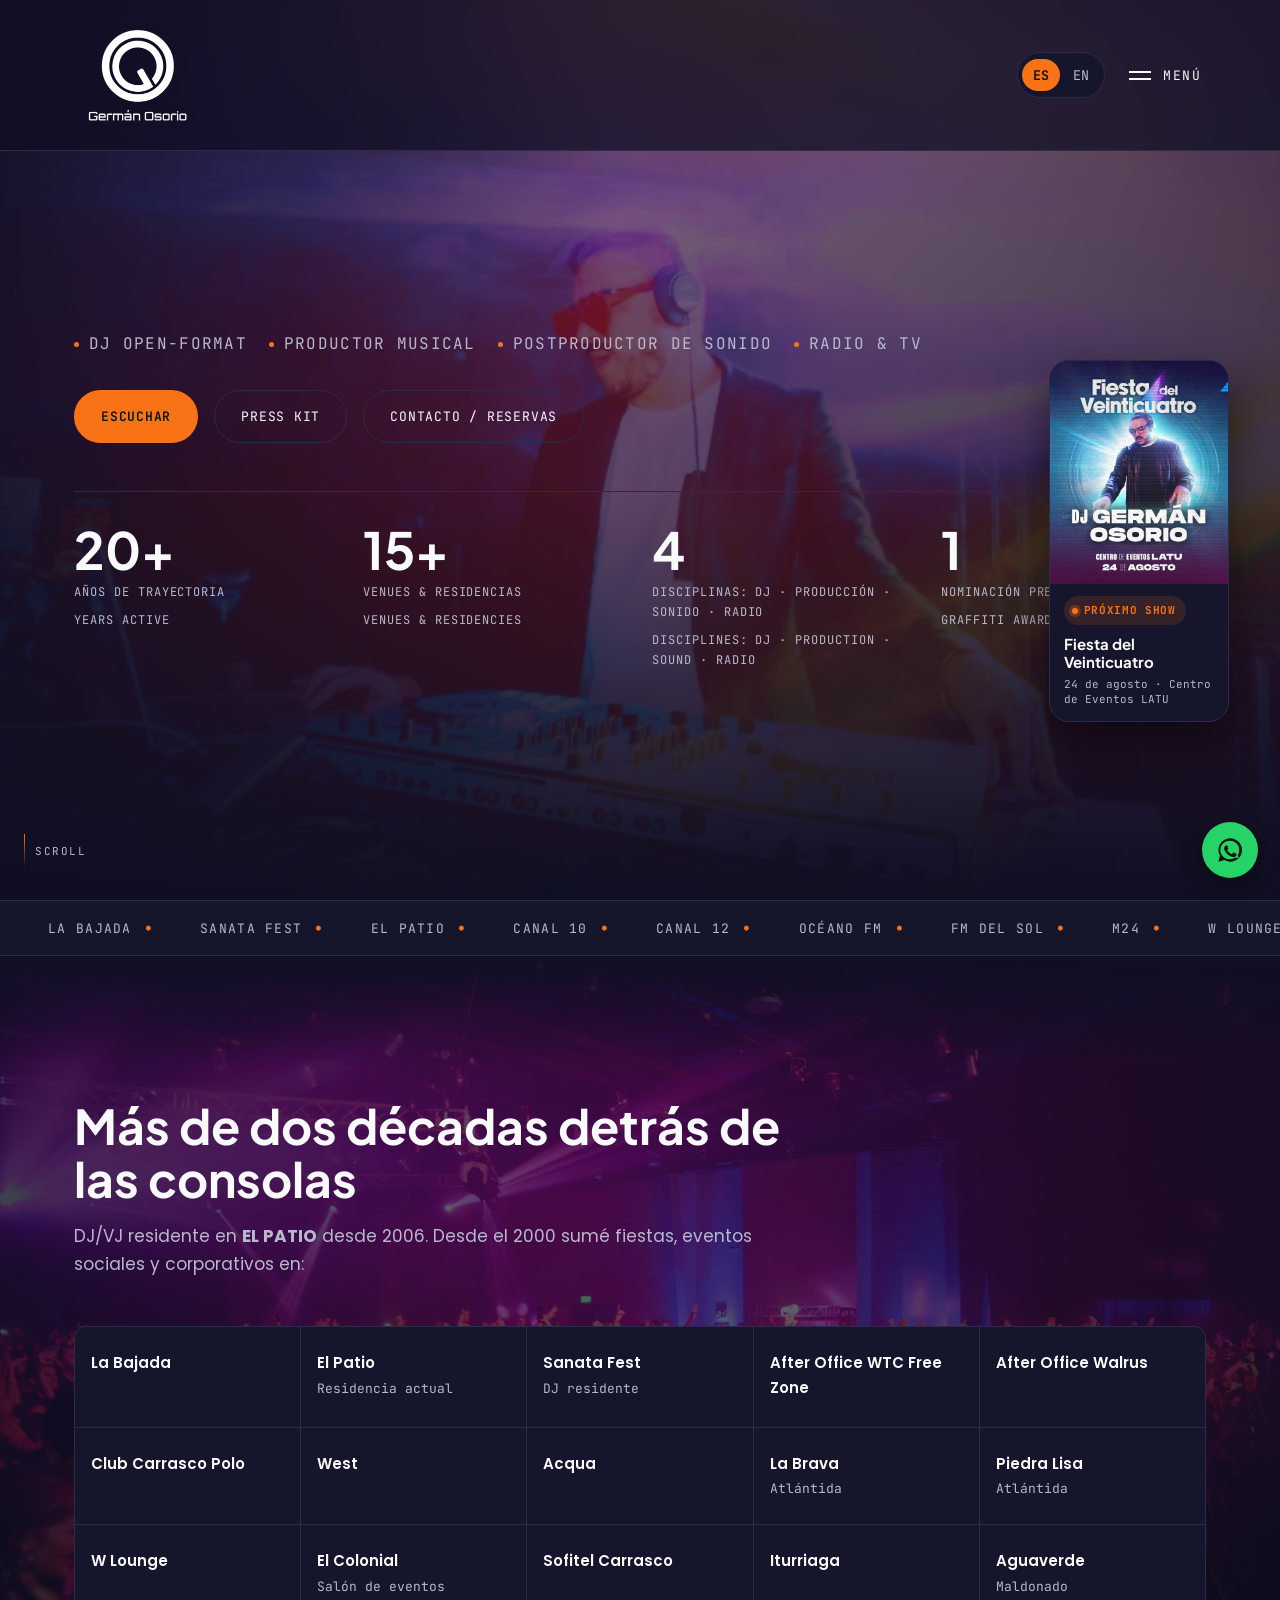
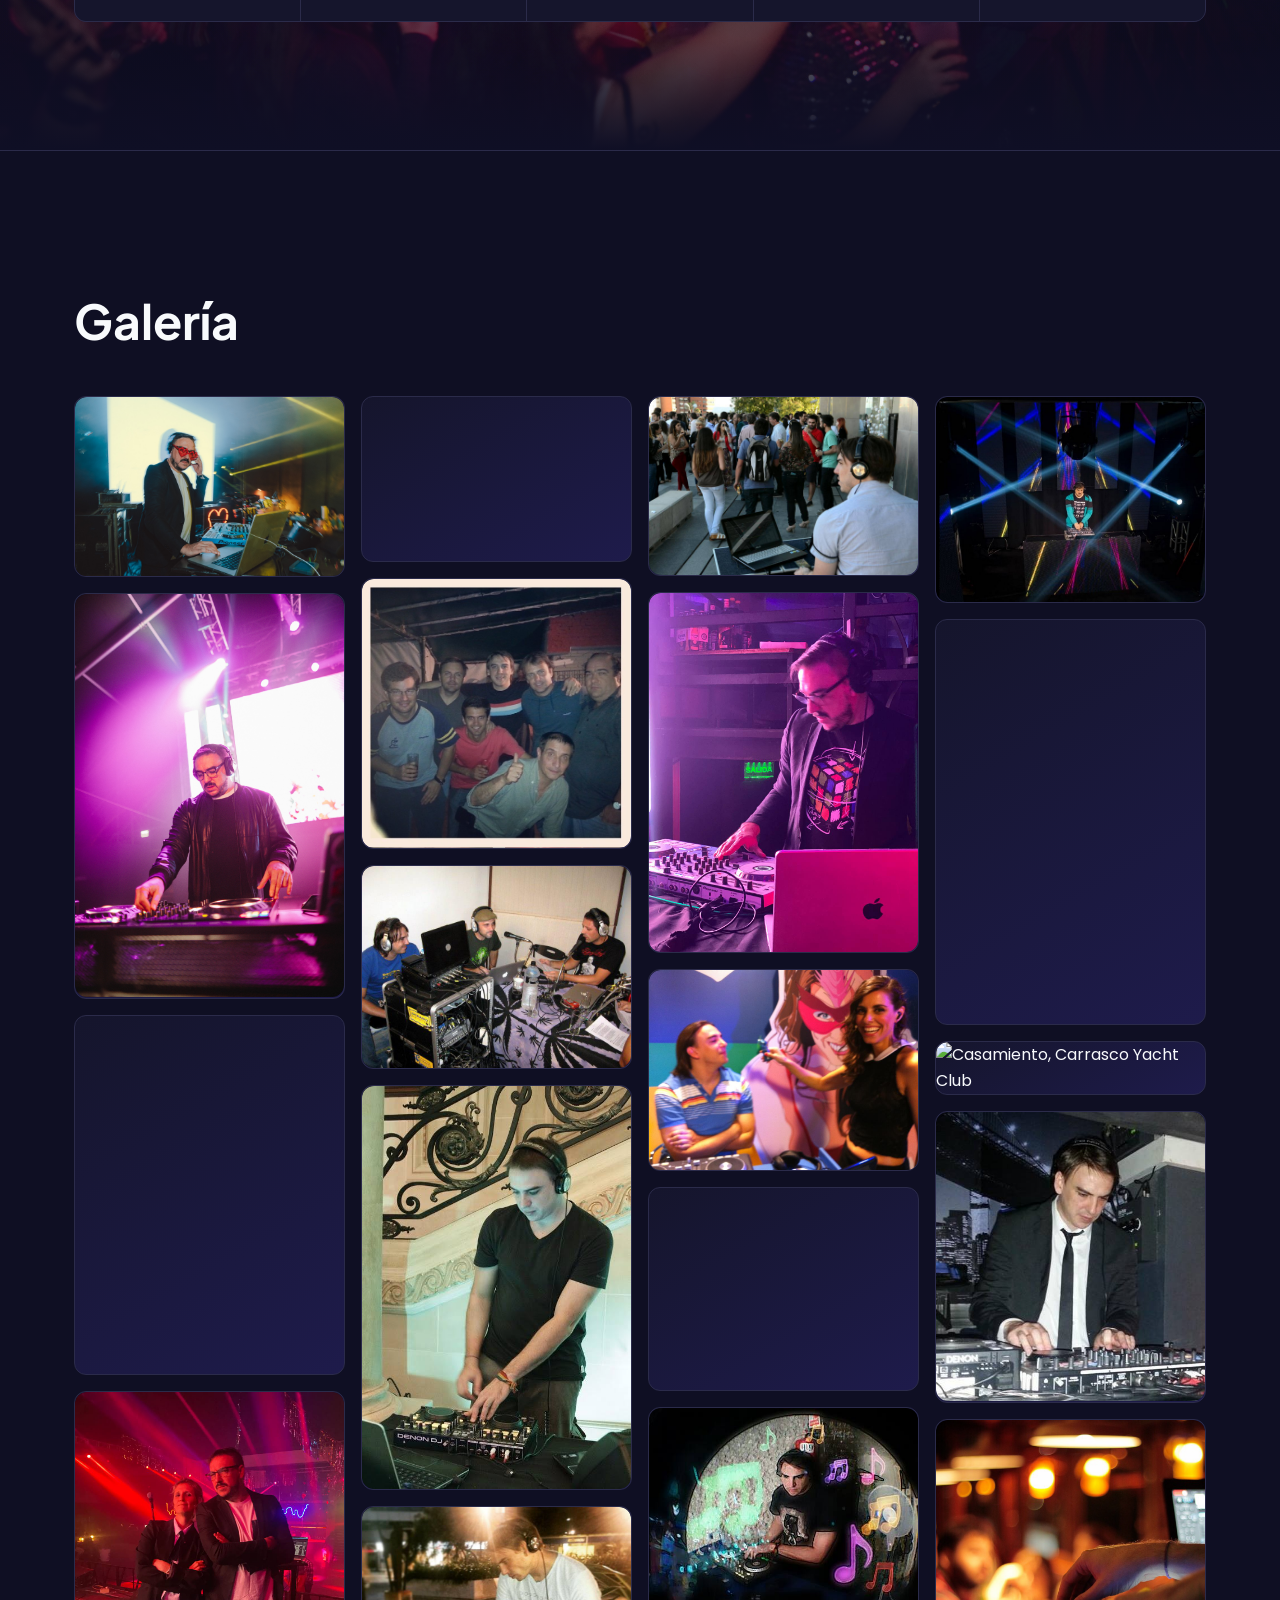
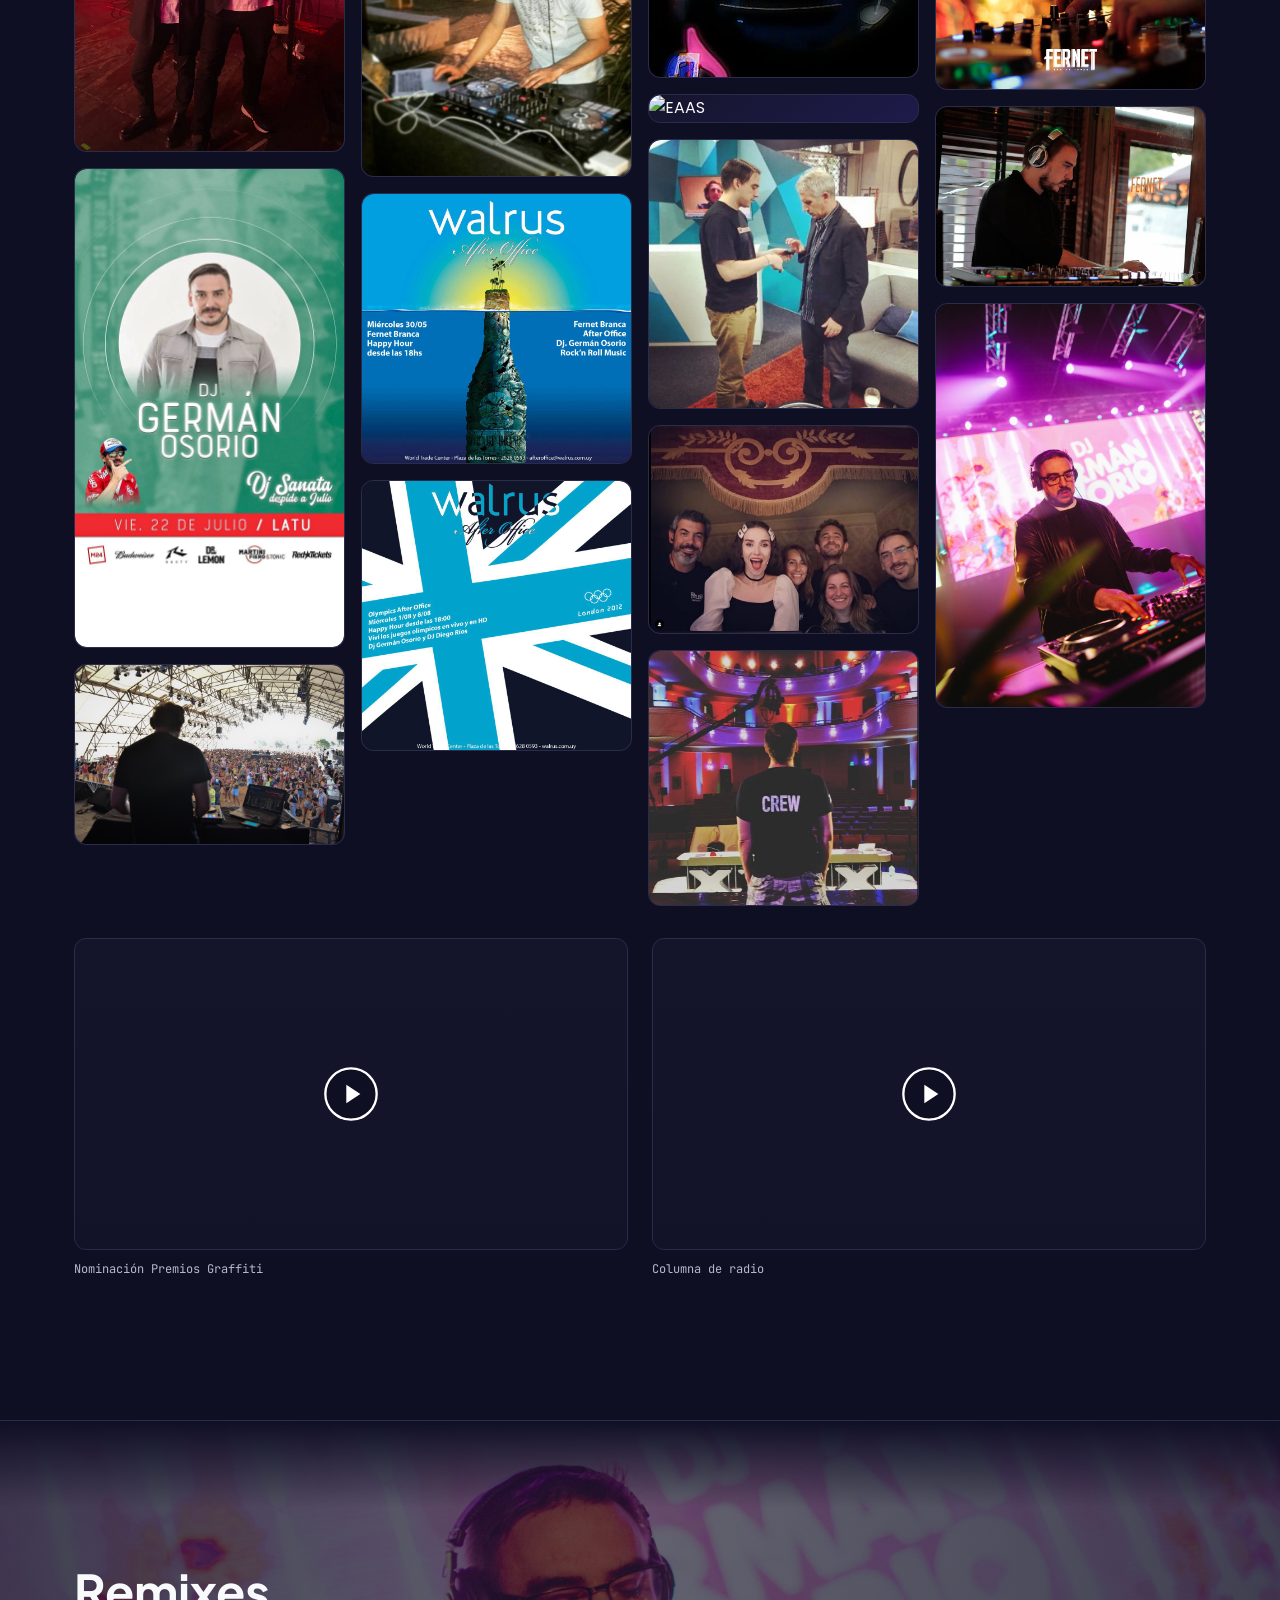
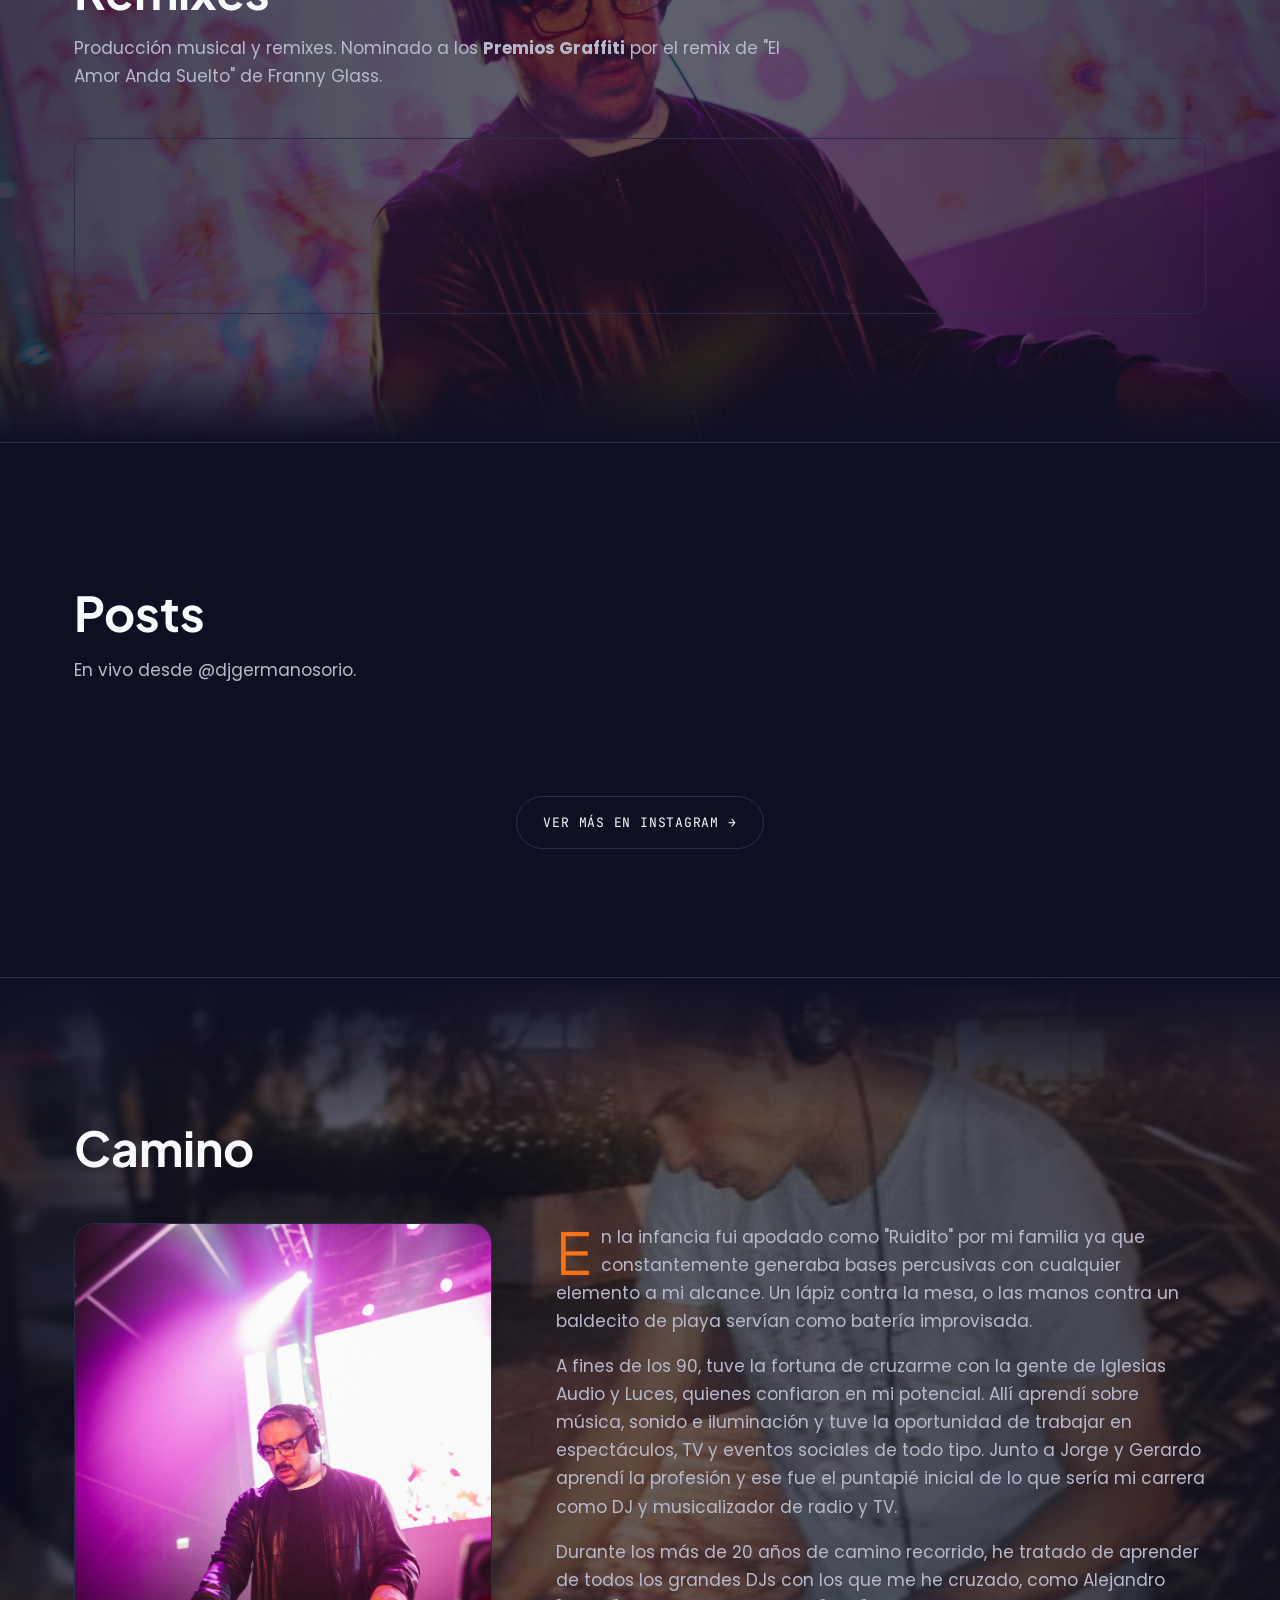
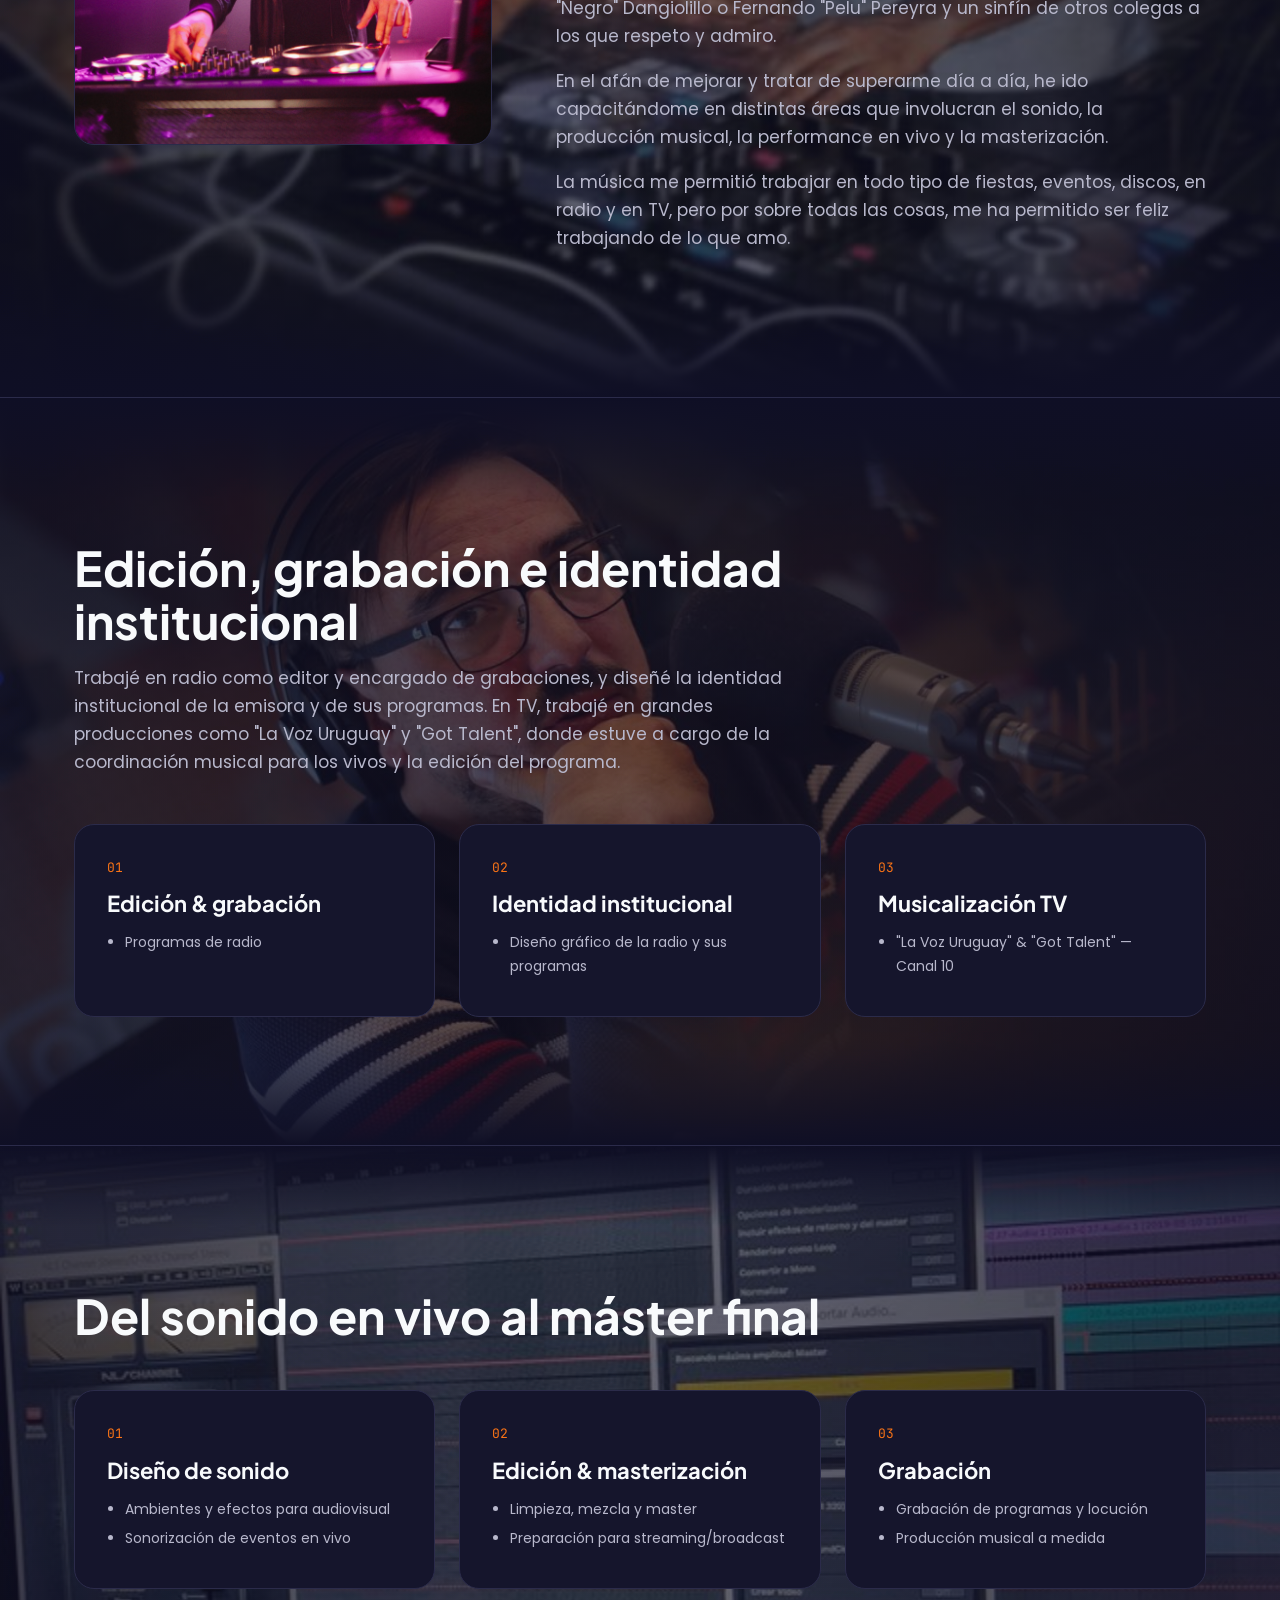
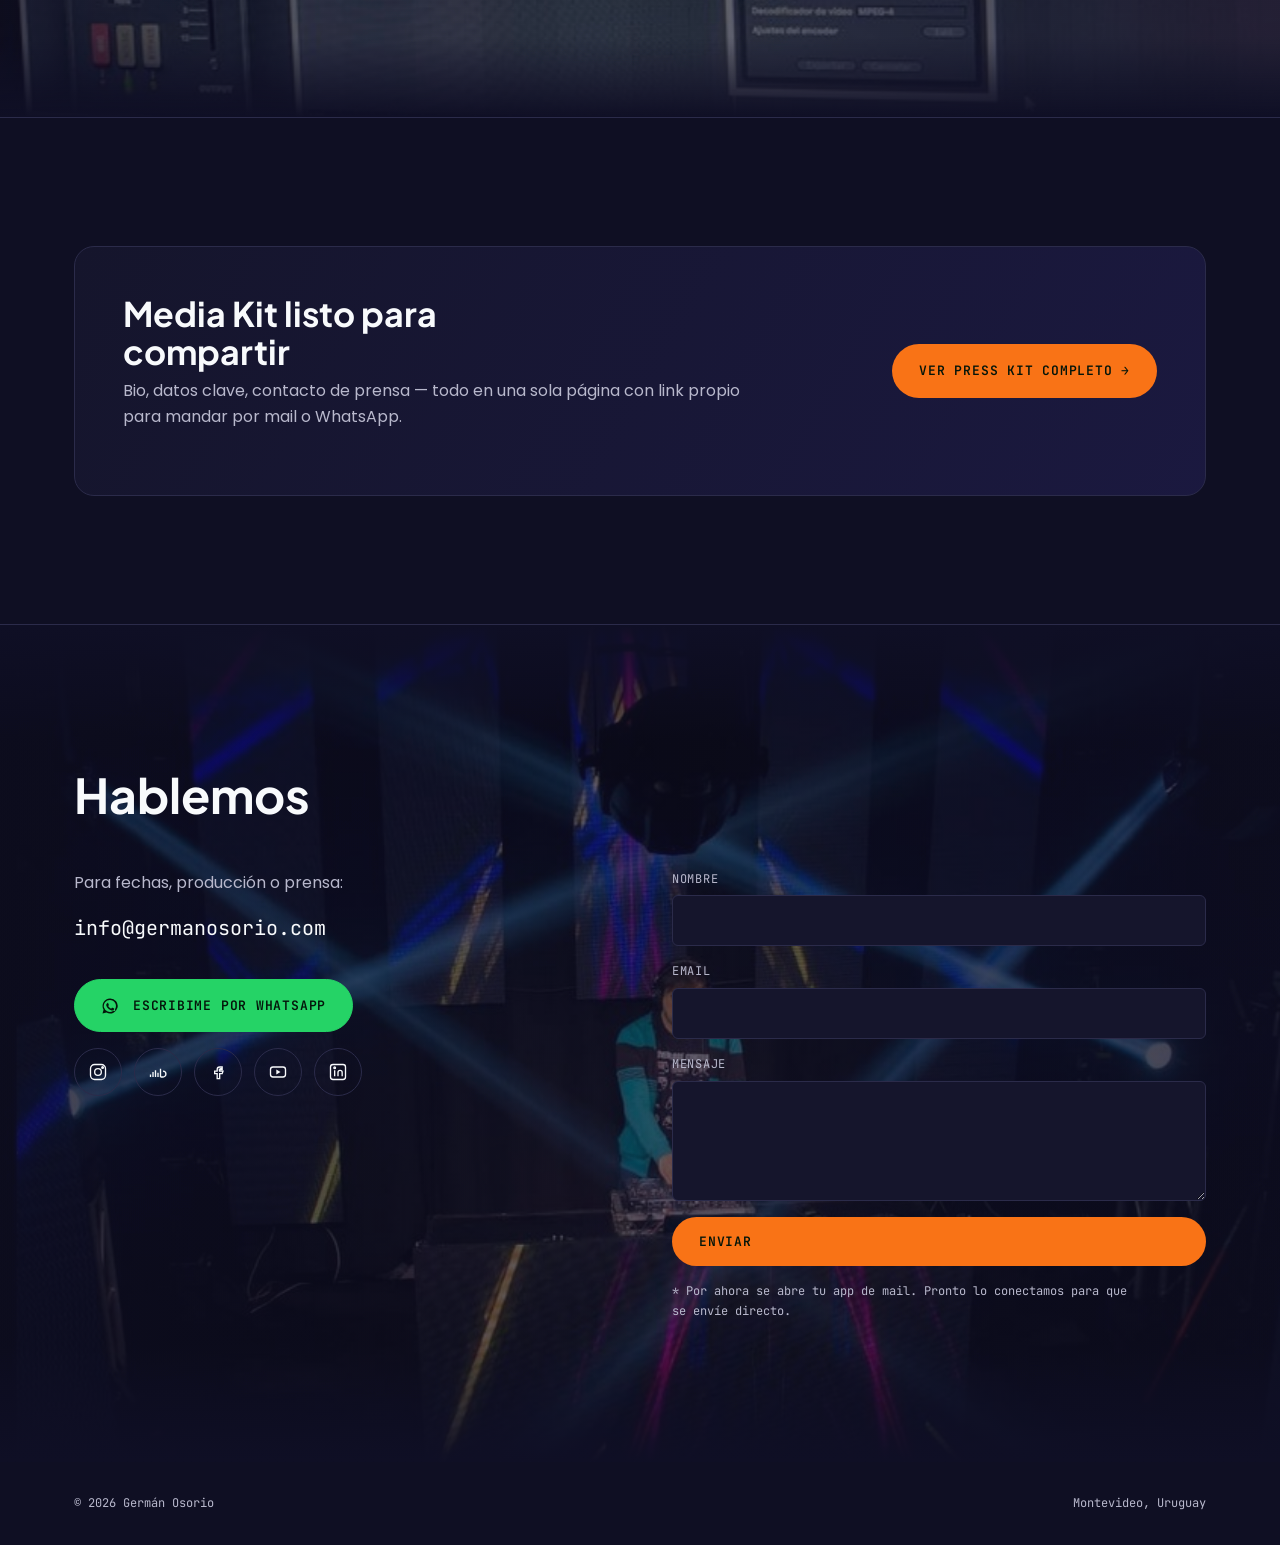
==== commit 8937fc4b: "Add files via upload" ====
--- a/index.html
+++ b/index.html
@@ -94,10 +94,8 @@
     <div class="hero-bg" aria-hidden="true"></div>
     <div class="container">
       <h1 class="sr-only">Germán Osorio</h1>
-      <div class="roles" data-es><span>DJ</span><span>Productor musical</span><span>Postproductor de sonido</span><span>Radio &amp; TV</span></div>
-      <div class="roles" data-en><span>DJ</span><span>Music producer</span><span>Sound post-production</span><span>Radio &amp; TV</span></div>
-      <p class="lede" data-es>Más de 20 años musicalizando todo tipo de eventos, radio y TV. Productor musical, post-productor de sonido y docente.</p>
-      <p class="lede" data-en>Over 20 years soundtracking every kind of event, radio and TV. Music producer, sound post-producer and instructor.</p>
+      <div class="roles" data-es><span>DJ Open-Format</span><span>Productor musical</span><span>Postproductor de sonido</span><span>Radio &amp; TV</span></div>
+      <div class="roles" data-en><span>DJ Open-Format</span><span>Music producer</span><span>Sound post-production</span><span>Radio &amp; TV</span></div>
       <div class="cta-row">
         <a href="#produccion" class="btn btn-primary" data-es>Escuchar</a>
         <a href="#produccion" class="btn btn-primary" data-en>Listen</a>
@@ -175,54 +173,32 @@
         <div class="photo-tile"><img src="sanata-blanco-lentes-corazon.jpeg" alt="Germán Osorio en Sanata Fest" loading="lazy" decoding="async"></div>
         <div class="photo-tile"><img src="dj-back-rosa-sanata.jpeg" alt="Set en vivo, Sanata Fest" loading="lazy" decoding="async"></div>
         <div class="photo-tile"><img src="german-back-foto.jpeg" alt="Detrás de cámara" loading="lazy" decoding="async"></div>
-        <div class="photo-tile"><img src="mosaico-ger.jpg" alt="Mosaico de shows" loading="lazy" decoding="async"></div>
         <div class="photo-tile"><img src="sanata-botanica-32.jpg" alt="Sanata Botánica" loading="lazy" decoding="async"></div>
         <div class="photo-tile"><img src="sanata-fest-flyer.jpg" alt="Flyer Sanata Fest" loading="lazy" decoding="async"></div>
-        <div class="photo-tile"><img src="la-bajada-22-01.jpg" alt="La Bajada" loading="lazy" decoding="async"></div>
-        <div class="photo-tile"><img src="la-bajada-22-03.jpg" alt="La Bajada" loading="lazy" decoding="async"></div>
         <div class="photo-tile"><img src="la-bajada-22-04.jpg" alt="La Bajada" loading="lazy" decoding="async"></div>
-        <div class="photo-tile"><img src="la-bajada-22-08.jpg" alt="La Bajada" loading="lazy" decoding="async"></div>
         <div class="photo-tile"><img src="la-bajada-22-10.jpg" alt="La Bajada" loading="lazy" decoding="async"></div>
         <div class="photo-tile"><img src="desp-oceano-2013.jpg" alt="Océano FM" loading="lazy" decoding="async"></div>
-        <div class="photo-tile"><img src="oceano-abrepalabra-sodre-tato.jpg" alt="Océano FM — Abrepalabra, Sodre" loading="lazy" decoding="async"></div>
-        <div class="photo-tile"><img src="oceano-equipo-galactico-estadio.jpg" alt="Océano FM — Equipo Galáctico" loading="lazy" decoding="async"></div>
         <div class="photo-tile"><img src="oceano-ji-ntvg.jpg" alt="Océano FM" loading="lazy" decoding="async"></div>
-        <div class="photo-tile"><img src="oceano-noche-de-la-nostalgia.jpg" alt="Océano FM — Noche de la Nostalgia" loading="lazy" decoding="async"></div>
-        <div class="photo-tile"><img src="oceano-punta-del-diablo-zion-pablito.jpg" alt="Océano FM — Punta del Diablo" loading="lazy" decoding="async"></div>
-        <div class="photo-tile"><img src="oceano-vista-trasera.jpg" alt="Océano FM" loading="lazy" decoding="async"></div>
-        <div class="photo-tile"><img src="sofitel-flyer.jpg" alt="Flyer Sofitel Carrasco" loading="lazy" decoding="async"></div>
         <div class="photo-tile"><img src="sofitel-after-escalera.jpg" alt="Sofitel Carrasco" loading="lazy" decoding="async"></div>
-        <div class="photo-tile"><img src="sofitel-after-terraza.jpg" alt="Sofitel Carrasco, terraza" loading="lazy" decoding="async"></div>
         <div class="photo-tile"><img src="walrus-after.jpg" alt="Walrus" loading="lazy" decoding="async"></div>
         <div class="photo-tile"><img src="walrus-flyer-2.jpg" alt="Flyer Walrus" loading="lazy" decoding="async"></div>
         <div class="photo-tile"><img src="walrus-flyer.jpg" alt="Flyer Walrus" loading="lazy" decoding="async"></div>
-        <div class="photo-tile"><img src="wtc-after.jpg" alt="WTC" loading="lazy" decoding="async"></div>
         <div class="photo-tile"><img src="wtc-fz-after.jpg" alt="WTC" loading="lazy" decoding="async"></div>
         <div class="photo-tile"><img src="vengo-por-la-fiesta-2-08.jpg" alt="Vengo por la Fiesta" loading="lazy" decoding="async"></div>
-        <div class="photo-tile"><img src="vengo-por-la-fiesta-2-19.jpg" alt="Vengo por la Fiesta" loading="lazy" decoding="async"></div>
-        <div class="photo-tile"><img src="vengo-por-la-fiesta-2-36.jpg" alt="Vengo por la Fiesta" loading="lazy" decoding="async"></div>
         <div class="photo-tile"><img src="verano-perfecto-pati-wolf-ventilador.jpg" alt="Verano Perfecto" loading="lazy" decoding="async"></div>
         <div class="photo-tile"><img src="verano-perfecto-marioneta.jpg" alt="Verano Perfecto" loading="lazy" decoding="async"></div>
         <div class="photo-tile"><img src="canal-12-ojo-de-pez.jpg" alt="Canal 12" loading="lazy" decoding="async"></div>
         <div class="photo-tile"><img src="eaas-3.jpg" alt="EAAS" loading="lazy" decoding="async"></div>
-        <div class="photo-tile"><img src="el-observador-tv-control.jpg" alt="El Observador TV, control" loading="lazy" decoding="async"></div>
         <div class="photo-tile"><img src="el-observador-tv-peluffo-4-12-14.jpg" alt="El Observador TV" loading="lazy" decoding="async"></div>
         <div class="photo-tile"><img src="got-talent-2.jpg" alt="Got Talent Uruguay" loading="lazy" decoding="async"></div>
         <div class="photo-tile"><img src="got-talent-3.jpg" alt="Got Talent Uruguay" loading="lazy" decoding="async"></div>
-        <div class="photo-tile"><img src="graffitis-19.jpg" alt="Premios Graffiti" loading="lazy" decoding="async"></div>
-        <div class="photo-tile"><img src="radio-04.jpg" alt="En radio" loading="lazy" decoding="async"></div>
         <div class="photo-tile"><img src="streaming-01.jpg" alt="Streaming en vivo" loading="lazy" decoding="async"></div>
         <div class="photo-tile"><img src="boda-club-montevideo.jpg" alt="Casamiento, Club Montevideo" loading="lazy" decoding="async"></div>
-        <div class="photo-tile"><img src="carrasco-yatch-boda-2.jpg" alt="Casamiento, Carrasco Yacht Club" loading="lazy" decoding="async"></div>
         <div class="photo-tile"><img src="carrasco-yatch-boda-4.jpg" alt="Casamiento, Carrasco Yacht Club" loading="lazy" decoding="async"></div>
         <div class="photo-tile"><img src="joaquina-boda.jpg" alt="Casamiento" loading="lazy" decoding="async"></div>
         <div class="photo-tile"><img src="after-fernet-mesa-3.png" alt="After Fernet" loading="lazy" decoding="async"></div>
         <div class="photo-tile"><img src="after-fernet.jpg" alt="After Fernet" loading="lazy" decoding="async"></div>
         <div class="photo-tile"><img src="fondo-pantalla-nombre.jpeg" alt="Identidad visual" loading="lazy" decoding="async"></div>
-        <div class="photo-tile"><img src="nostalgia-25-08-15.jpg" alt="Noche de la Nostalgia" loading="lazy" decoding="async"></div>
-        <div class="photo-tile"><img src="screenshot-4.jpg" alt="Producción musical" loading="lazy" decoding="async"></div>
-        <div class="photo-tile"><img src="terminado-el-master-del-remix-no-lo-sabremos-hasta-dentro-de-un-rato.jpg" alt="Sesión de masterización" loading="lazy" decoding="async"></div>
-        <div class="photo-tile"><img src="vivila-otra-vez.jpg" alt="Vivila Otra Vez" loading="lazy" decoding="async"></div>
       </div>
       <div class="media-grid" style="margin-top:var(--space-4);">
         <div data-reveal>
@@ -269,45 +245,22 @@
   <section id="instagram">
     <div class="container">
       <div class="section-head" data-reveal>
-        <h2 data-es>Últimas historias y posts</h2>
-        <h2 data-en>Latest stories &amp; posts</h2>
+        <h2 data-es>Posts</h2>
+        <h2 data-en>Posts</h2>
         <p data-es>En vivo desde <a href="https://www.instagram.com/djgermanosorio/" target="_blank" rel="noopener">@djgermanosorio</a>.</p>
         <p data-en>Live from <a href="https://www.instagram.com/djgermanosorio/" target="_blank" rel="noopener">@djgermanosorio</a>.</p>
       </div>
       <!--
-        Tarjetas propias en vez del widget oficial de Instagram: el embed.js de Instagram
-        no puede procesar los reels cuando la página se abre como archivo local (file://),
-        igual que pasaba con los iframes de YouTube. Estas tarjetas sí funcionan siempre,
-        local y una vez publicada la web, y llevan directo al reel real al hacer clic.
-        Para un feed 100% en vivo y auto-actualizable, se puede sumar más adelante
-        una cuenta gratuita en SnapWidget (snapwidget.com) o Behold.so.
+        Ahora que la web vive en un dominio real (https://germanosorio.com), el embed
+        oficial de Instagram ya funciona (antes fallaba por abrirse como archivo local file://).
+        Volvemos al widget oficial para que se vea el contenido real de cada reel.
       -->
       <div class="ig-grid" data-reveal>
-        <a class="ig-tile" href="https://www.instagram.com/djgermanosorio/reel/DY9a5WVuVfp/" target="_blank" rel="noopener">
-          <span class="ig-tile-icon"><svg width="20" height="20" viewBox="0 0 24 24" fill="none" stroke="currentColor" stroke-width="1.6"><rect x="3" y="3" width="18" height="18" rx="5"/><circle cx="12" cy="12" r="4"/><circle cx="17.5" cy="6.5" r="1"/></svg></span>
-          <span class="ig-tile-play" aria-hidden="true"><svg width="22" height="22" viewBox="0 0 24 24" fill="white"><path d="M8 5v14l11-7z"/></svg></span>
-          <span class="ig-tile-handle">@djgermanosorio</span>
-        </a>
-        <a class="ig-tile" href="https://www.instagram.com/poneplay12/reel/DXafSo3iGlG/" target="_blank" rel="noopener">
-          <span class="ig-tile-icon"><svg width="20" height="20" viewBox="0 0 24 24" fill="none" stroke="currentColor" stroke-width="1.6"><rect x="3" y="3" width="18" height="18" rx="5"/><circle cx="12" cy="12" r="4"/><circle cx="17.5" cy="6.5" r="1"/></svg></span>
-          <span class="ig-tile-play" aria-hidden="true"><svg width="22" height="22" viewBox="0 0 24 24" fill="white"><path d="M8 5v14l11-7z"/></svg></span>
-          <span class="ig-tile-handle">@poneplay12</span>
-        </a>
-        <a class="ig-tile" href="https://www.instagram.com/djgermanosorio/reel/DO4M0XZkgsw/" target="_blank" rel="noopener">
-          <span class="ig-tile-icon"><svg width="20" height="20" viewBox="0 0 24 24" fill="none" stroke="currentColor" stroke-width="1.6"><rect x="3" y="3" width="18" height="18" rx="5"/><circle cx="12" cy="12" r="4"/><circle cx="17.5" cy="6.5" r="1"/></svg></span>
-          <span class="ig-tile-play" aria-hidden="true"><svg width="22" height="22" viewBox="0 0 24 24" fill="white"><path d="M8 5v14l11-7z"/></svg></span>
-          <span class="ig-tile-handle">@djgermanosorio</span>
-        </a>
-        <a class="ig-tile" href="https://www.instagram.com/djgermanosorio/reel/DICyFydslyy/" target="_blank" rel="noopener">
-          <span class="ig-tile-icon"><svg width="20" height="20" viewBox="0 0 24 24" fill="none" stroke="currentColor" stroke-width="1.6"><rect x="3" y="3" width="18" height="18" rx="5"/><circle cx="12" cy="12" r="4"/><circle cx="17.5" cy="6.5" r="1"/></svg></span>
-          <span class="ig-tile-play" aria-hidden="true"><svg width="22" height="22" viewBox="0 0 24 24" fill="white"><path d="M8 5v14l11-7z"/></svg></span>
-          <span class="ig-tile-handle">@djgermanosorio</span>
-        </a>
-        <a class="ig-tile" href="https://www.instagram.com/djsanata/reel/C04BP0fgqO9/" target="_blank" rel="noopener">
-          <span class="ig-tile-icon"><svg width="20" height="20" viewBox="0 0 24 24" fill="none" stroke="currentColor" stroke-width="1.6"><rect x="3" y="3" width="18" height="18" rx="5"/><circle cx="12" cy="12" r="4"/><circle cx="17.5" cy="6.5" r="1"/></svg></span>
-          <span class="ig-tile-play" aria-hidden="true"><svg width="22" height="22" viewBox="0 0 24 24" fill="white"><path d="M8 5v14l11-7z"/></svg></span>
-          <span class="ig-tile-handle">@djsanata</span>
-        </a>
+        <blockquote class="instagram-media" data-instgrm-permalink="https://www.instagram.com/djgermanosorio/reel/DY9a5WVuVfp/" data-instgrm-version="14"></blockquote>
+        <blockquote class="instagram-media" data-instgrm-permalink="https://www.instagram.com/poneplay12/reel/DXafSo3iGlG/" data-instgrm-version="14"></blockquote>
+        <blockquote class="instagram-media" data-instgrm-permalink="https://www.instagram.com/djgermanosorio/reel/DO4M0XZkgsw/" data-instgrm-version="14"></blockquote>
+        <blockquote class="instagram-media" data-instgrm-permalink="https://www.instagram.com/djgermanosorio/reel/DICyFydslyy/" data-instgrm-version="14"></blockquote>
+        <blockquote class="instagram-media" data-instgrm-permalink="https://www.instagram.com/djsanata/reel/C04BP0fgqO9/" data-instgrm-version="14"></blockquote>
       </div>
       <div style="text-align:center;margin-top:var(--space-4);">
         <a href="https://www.instagram.com/djgermanosorio/" target="_blank" rel="noopener" class="btn btn-outline">
@@ -495,6 +448,7 @@
 <a class="whatsapp-float" href="https://wa.me/59899160447?text=Hola%20Germ%C3%A1n%2C%20te%20escribo%20desde%20la%20web" target="_blank" rel="noopener" aria-label="WhatsApp">
   <svg width="28" height="28" viewBox="0 0 24 24" fill="currentColor"><path d="M12 2a10 10 0 0 0-8.6 15L2 22l5.2-1.4A10 10 0 1 0 12 2zm0 2a8 8 0 0 1 6.9 12l-.3.5.7 2.6-2.7-.7-.5.3A8 8 0 1 1 12 4zm-3.4 4.3c-.2 0-.5 0-.7.3-.2.3-.9.9-.9 2.1s.9 2.4 1 2.6c.1.1 1.8 2.9 4.5 4 2.2 1 2.7.8 3.1.7.5-.1 1.6-.6 1.8-1.3.2-.6.2-1.2.1-1.3-.1-.1-.3-.2-.5-.3-.3-.1-1.6-.8-1.8-.9-.2-.1-.4-.1-.6.1-.2.3-.6.9-.8 1-.1.2-.3.2-.5.1-.3-.1-1.1-.4-2.1-1.3-.8-.7-1.3-1.6-1.5-1.8-.1-.3 0-.4.1-.6l.4-.5c.1-.2.2-.3.2-.5.1-.2 0-.4 0-.5-.1-.1-.6-1.5-.8-2-.2-.5-.4-.4-.6-.4z"/></svg>
 </a>
+<script async src="//www.instagram.com/embed.js"></script>
 <script src="script.js"></script>
 </body>
 </html>
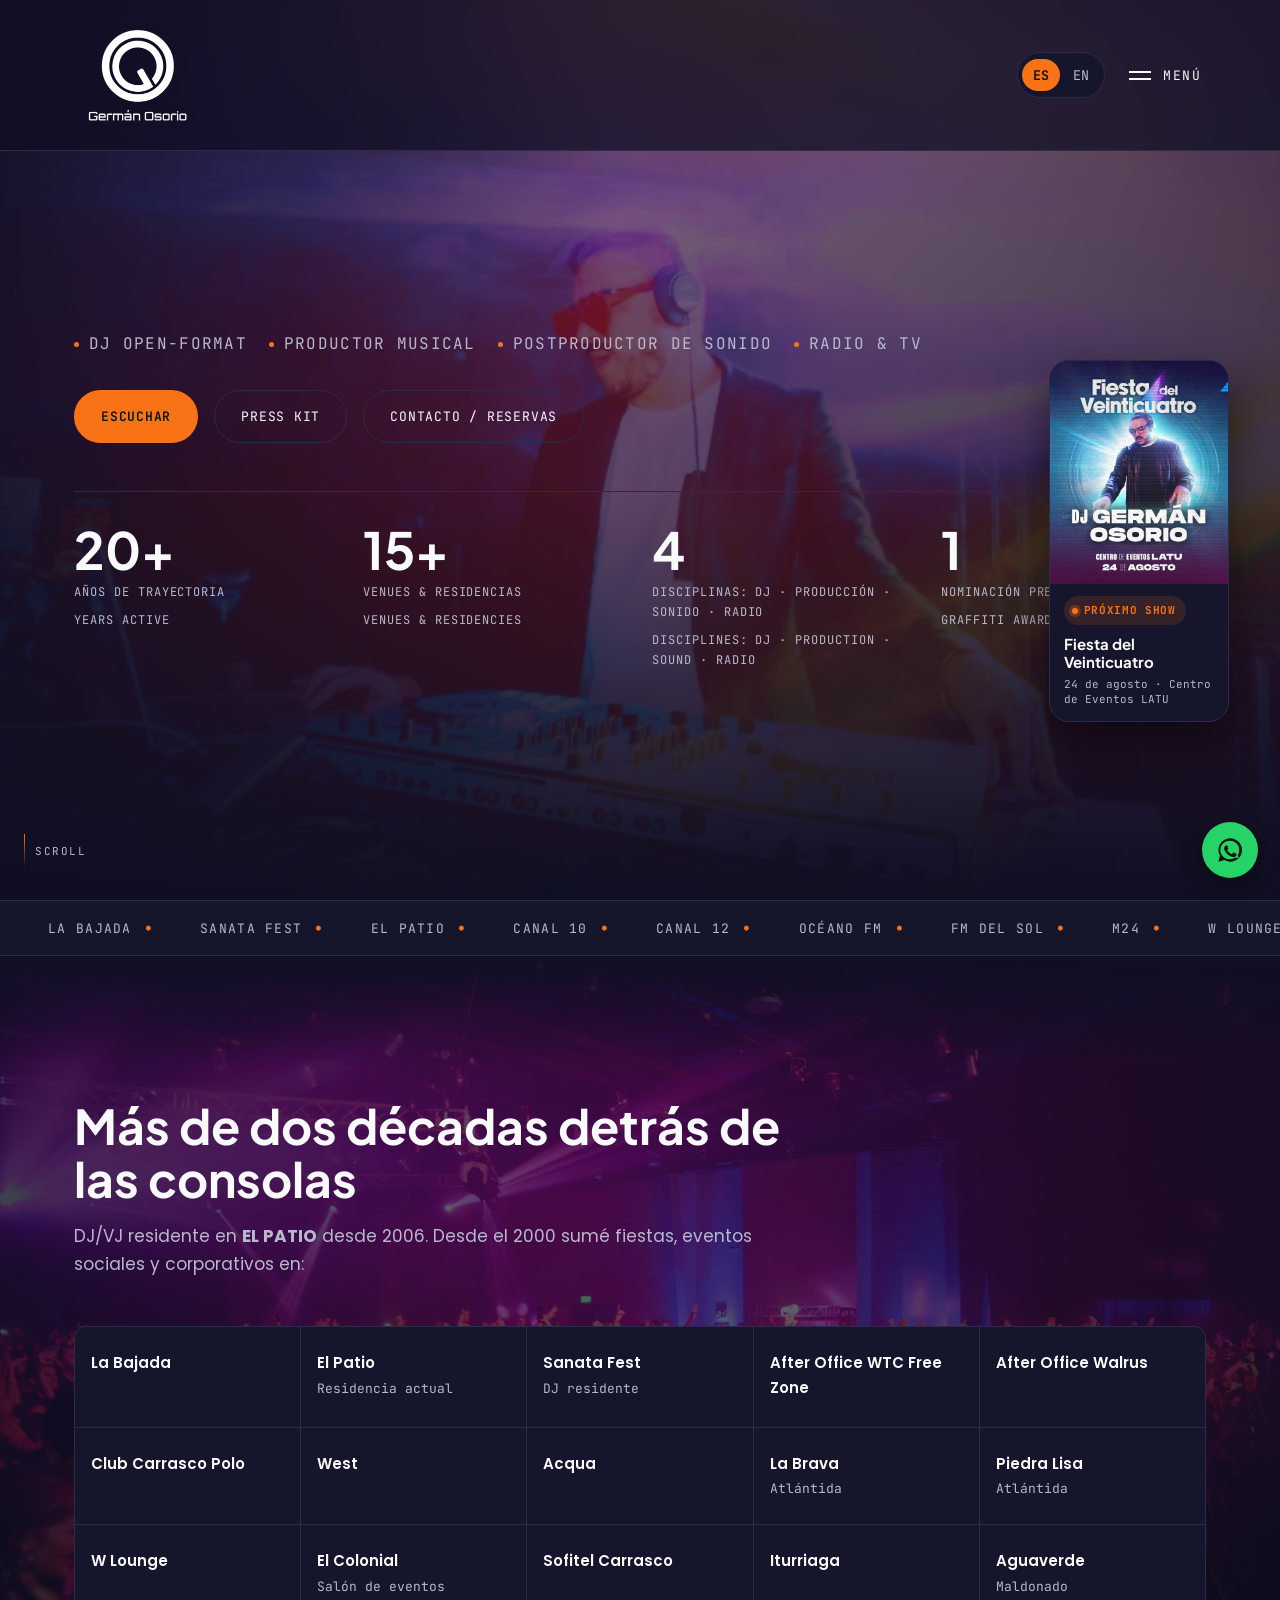
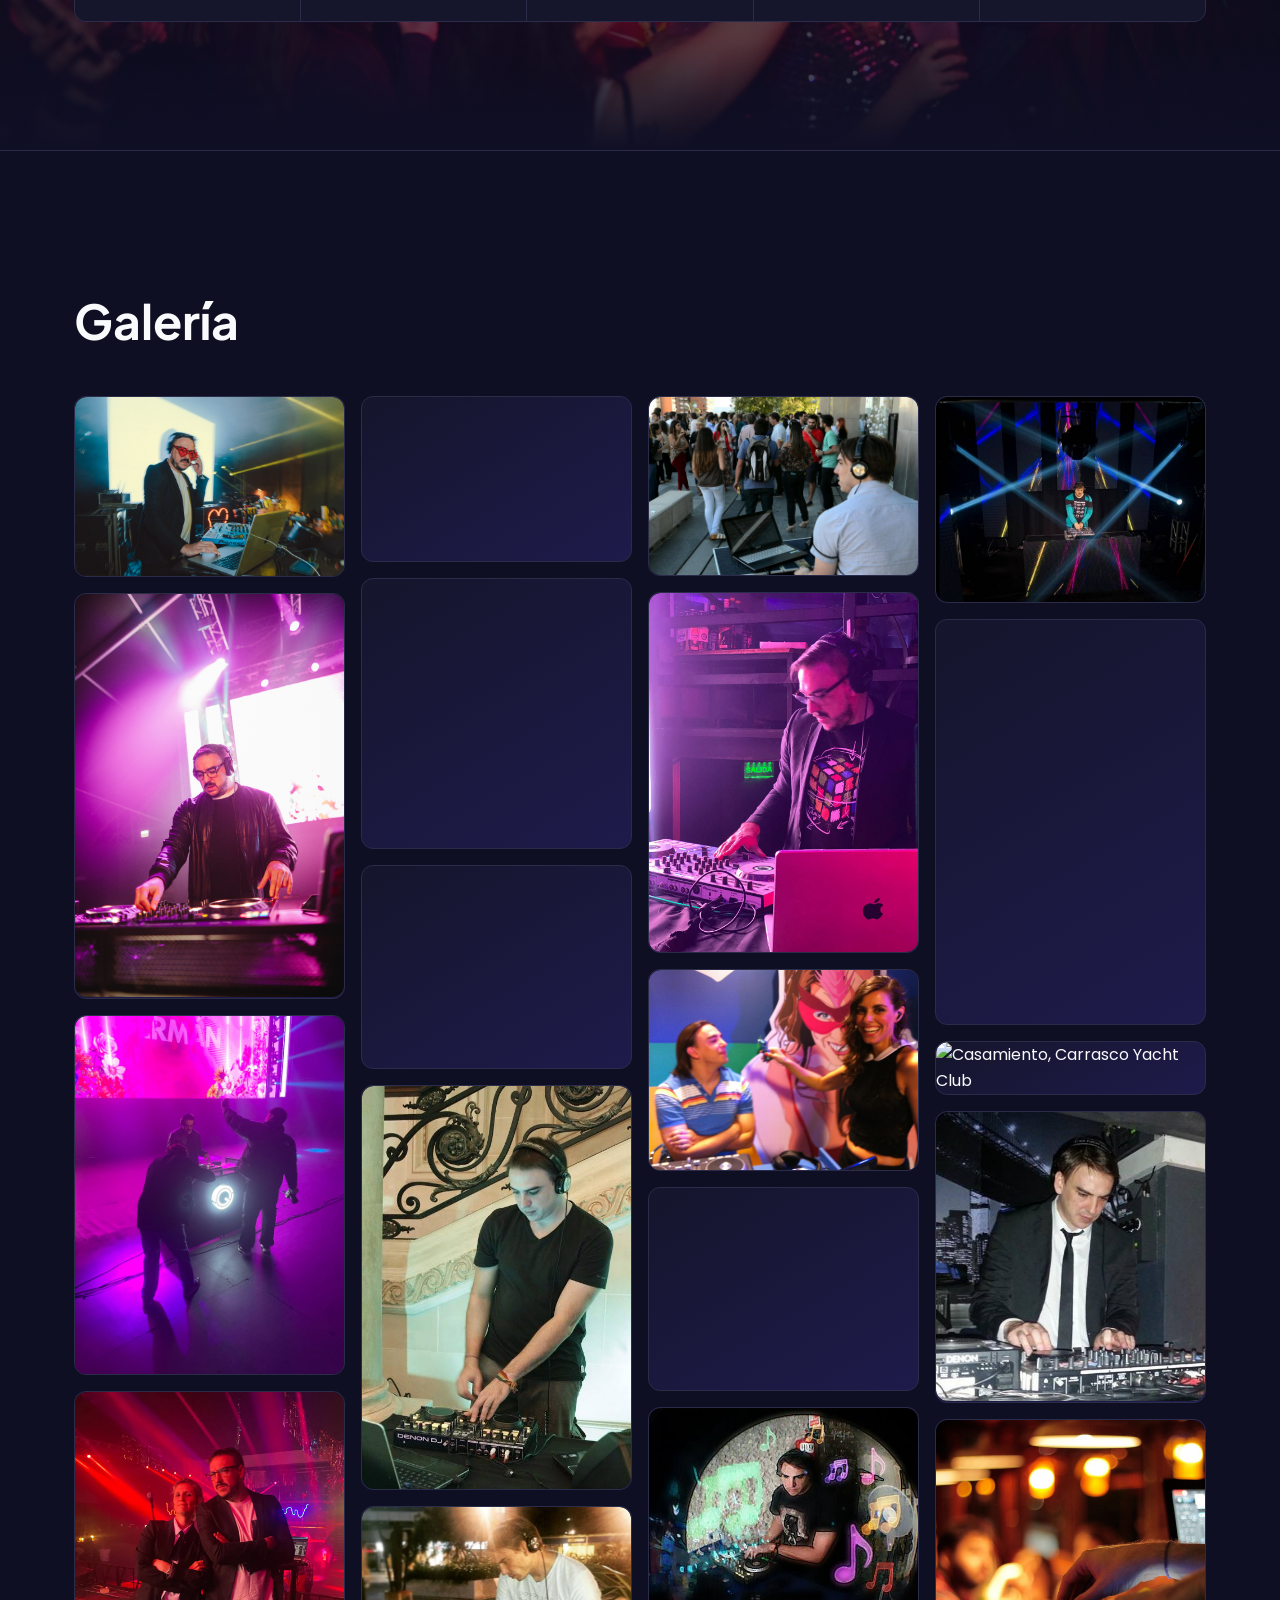
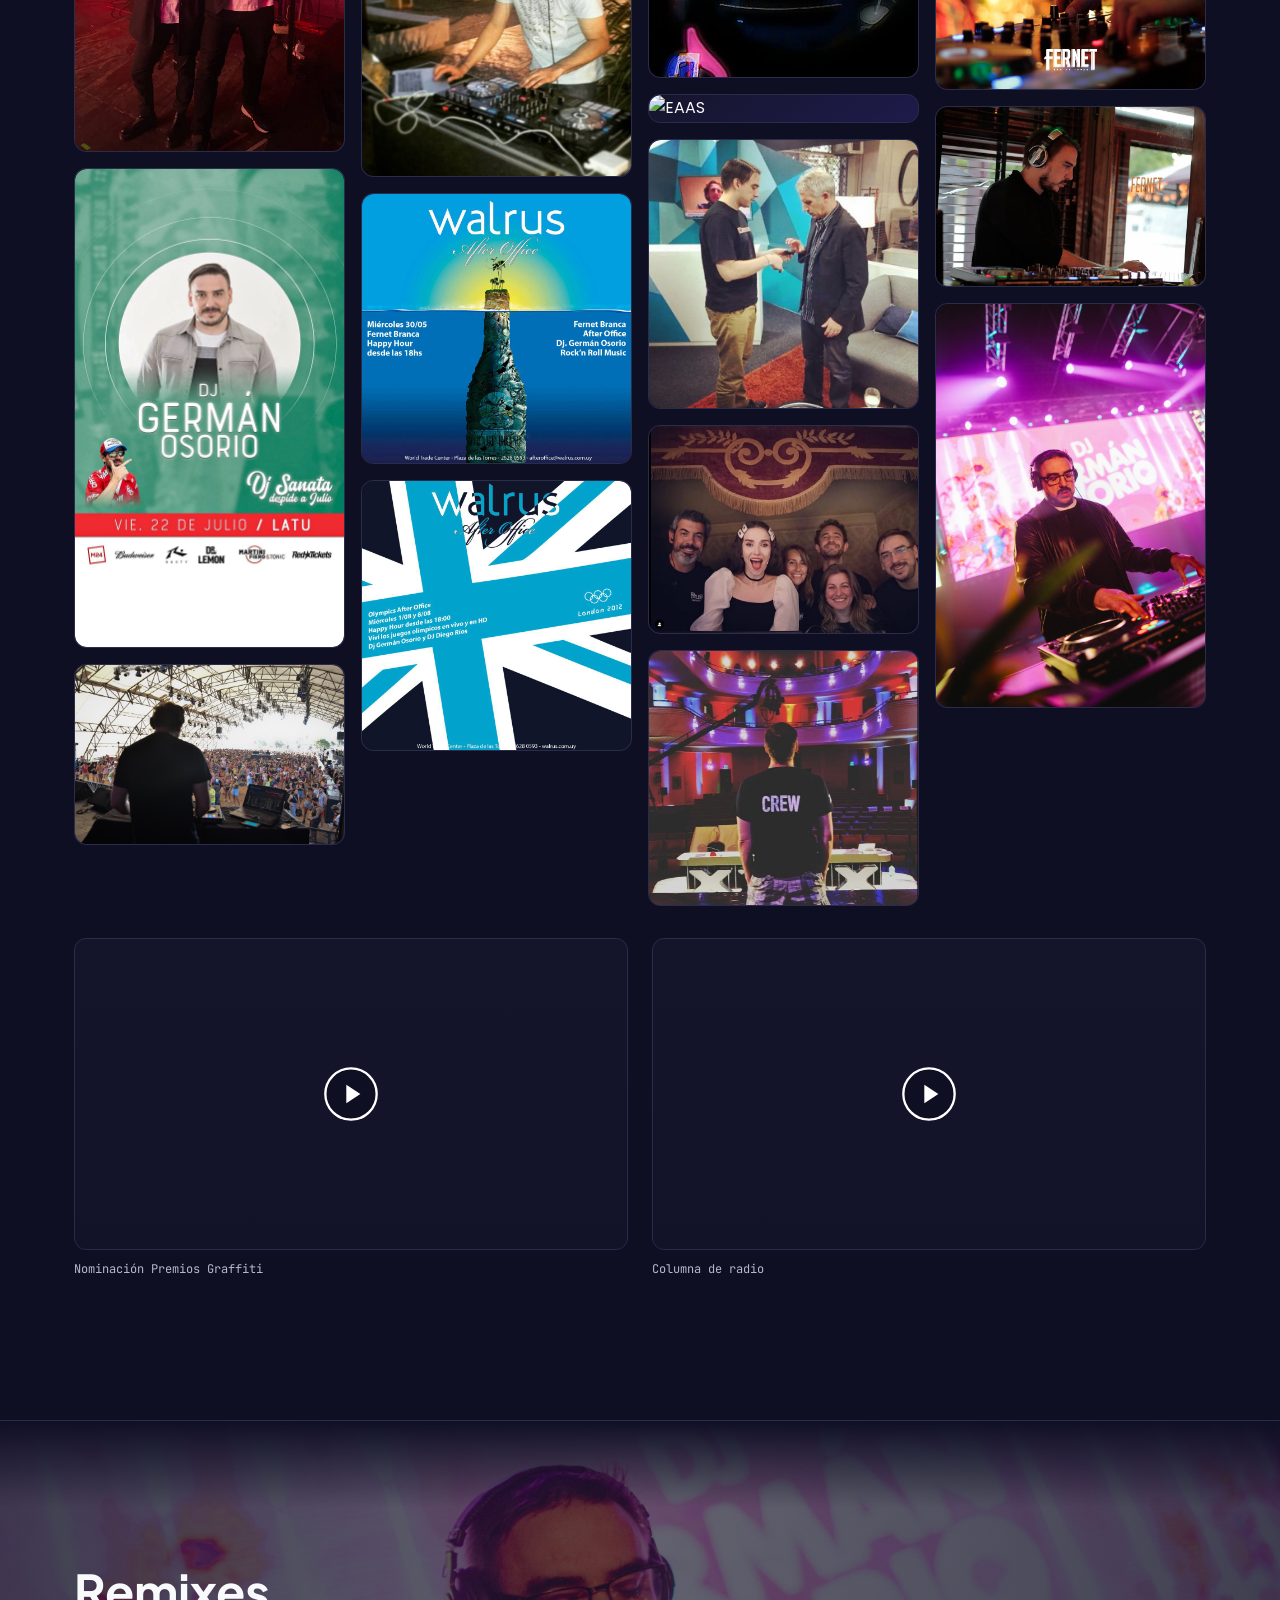
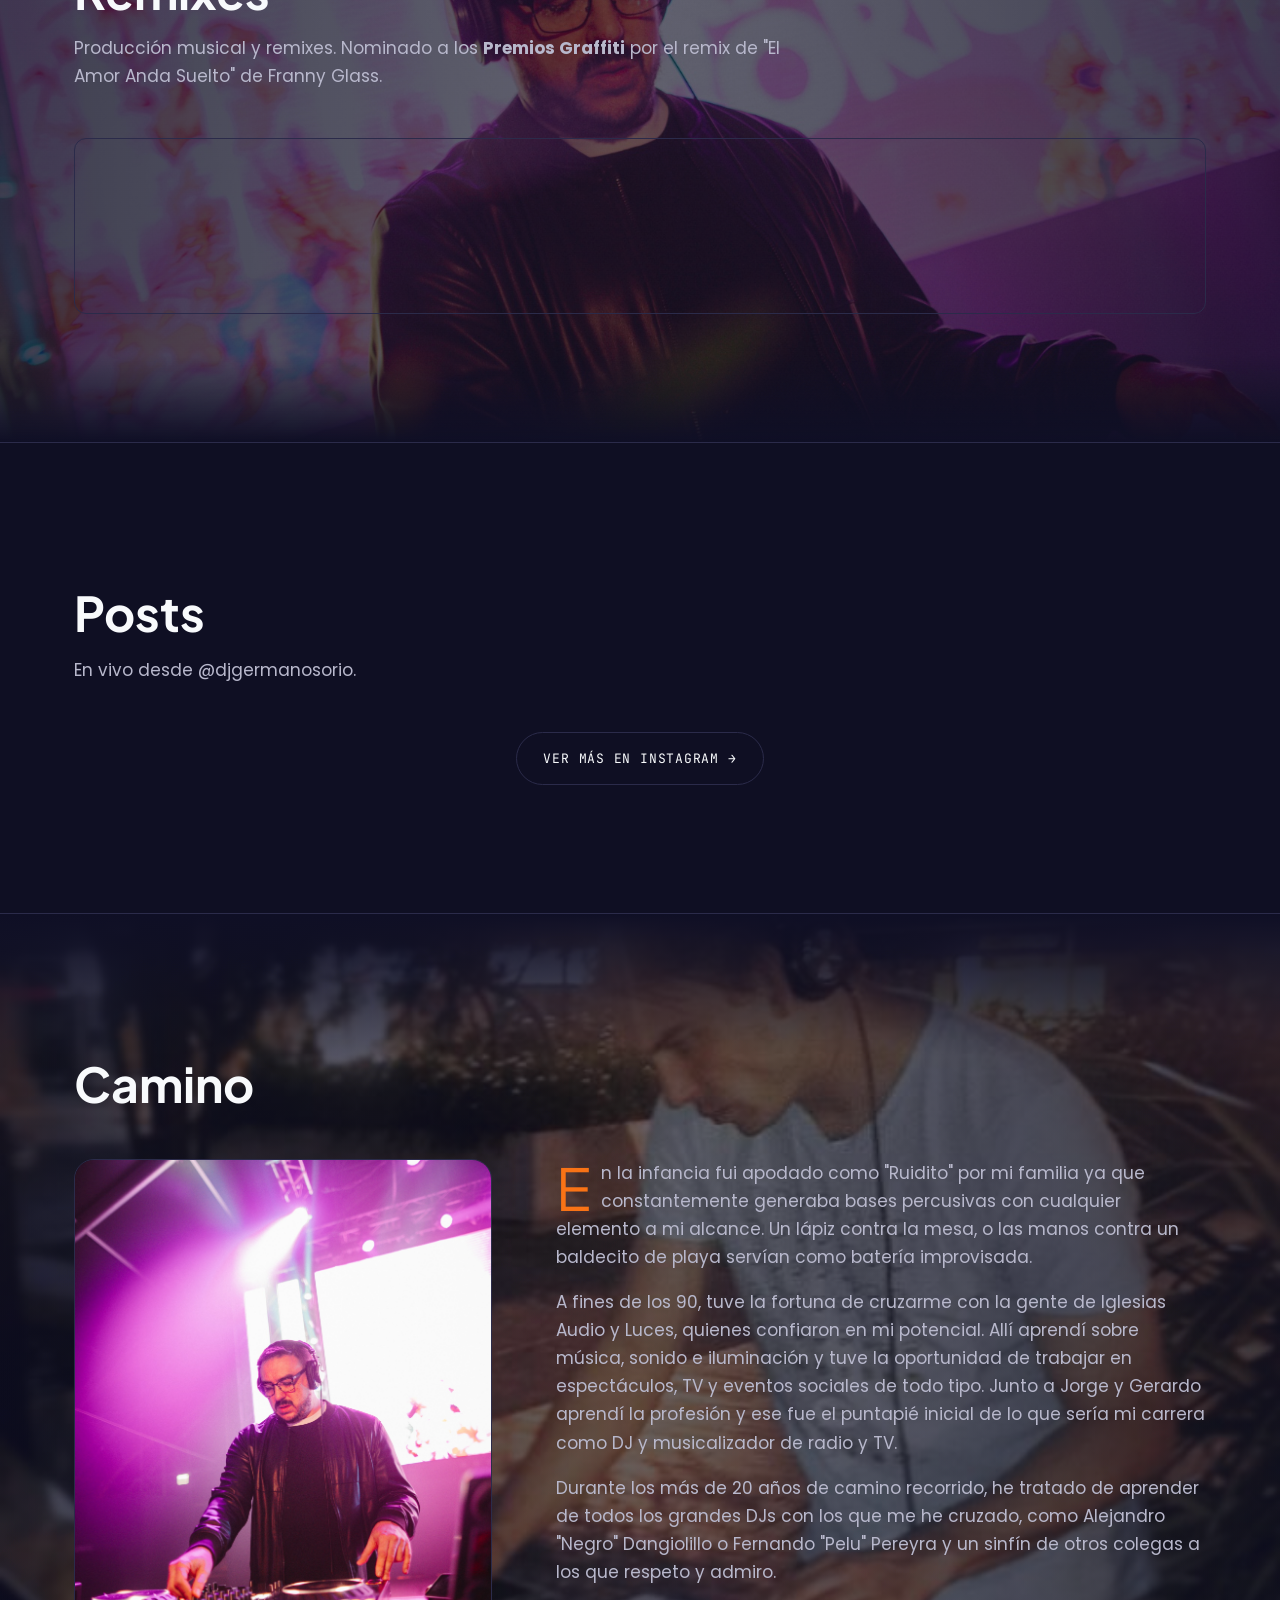
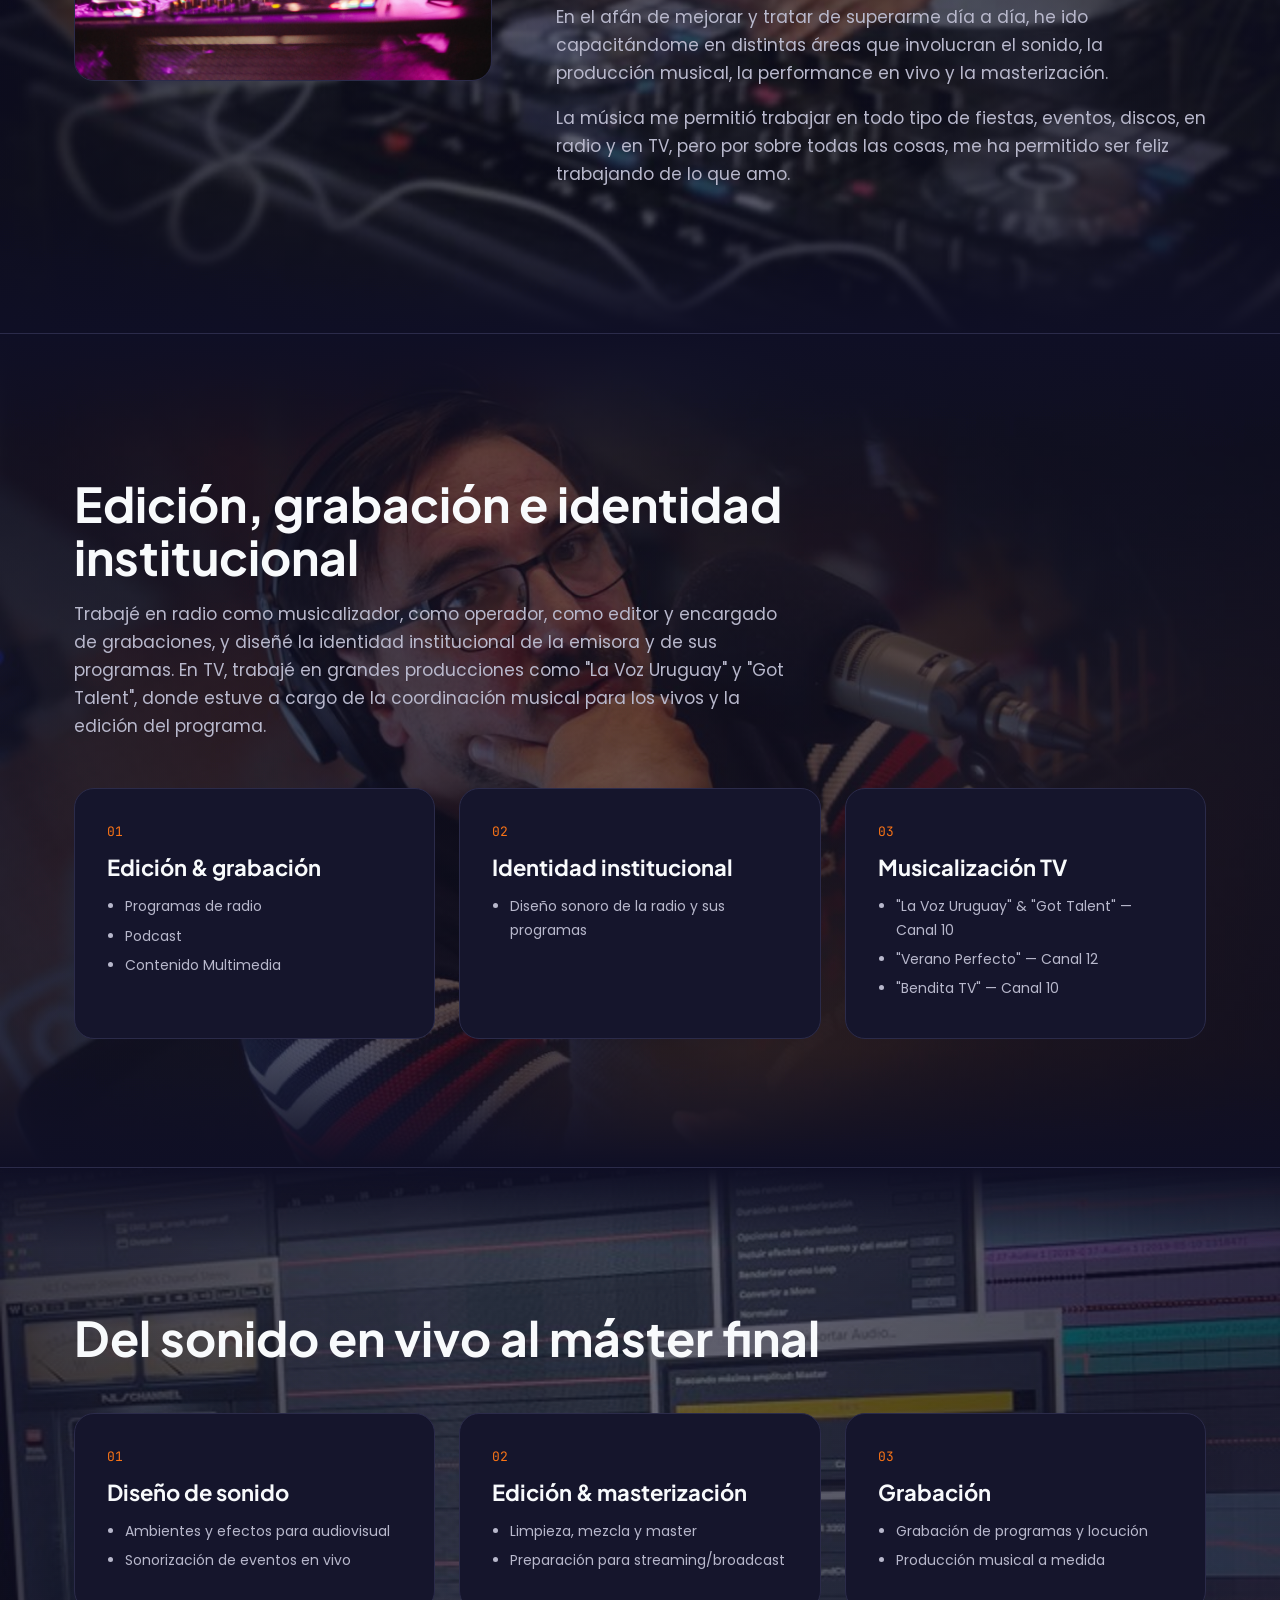
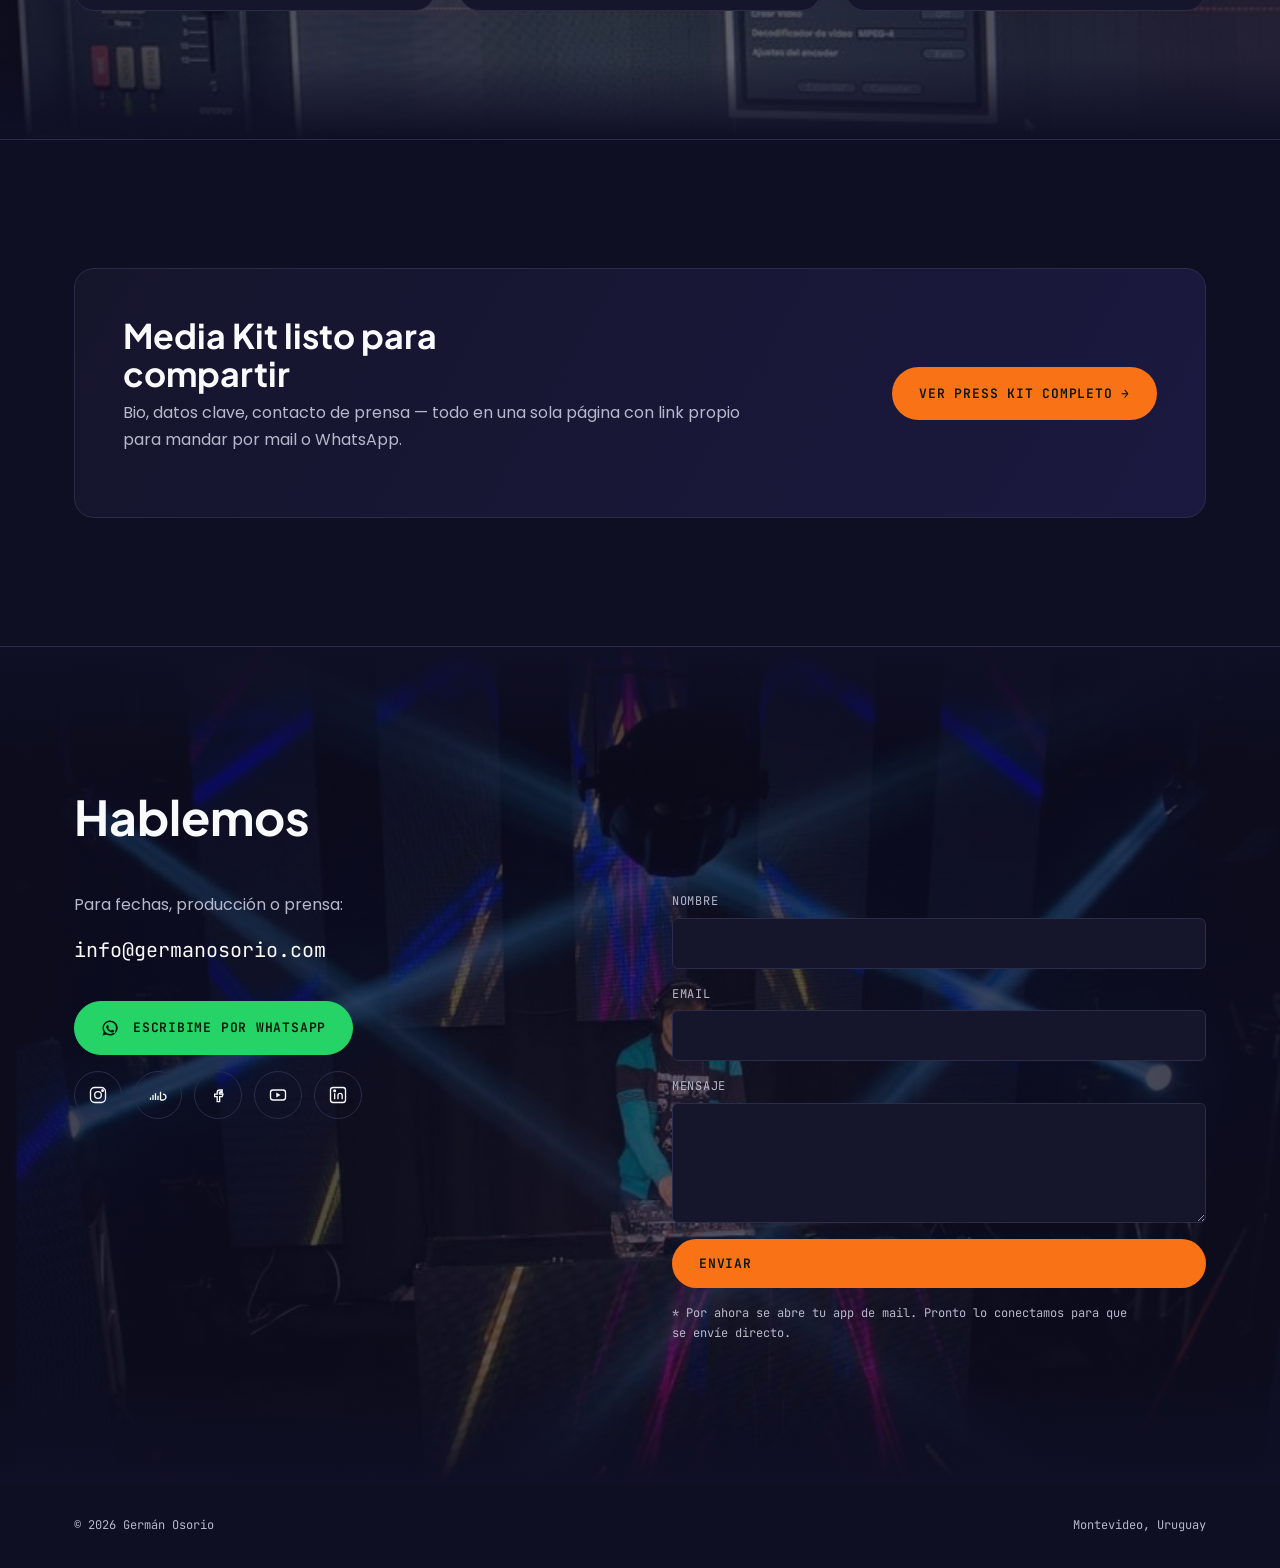
==== commit 6827bc78: "Add files via upload" ====
--- a/index.html
+++ b/index.html
@@ -250,17 +250,9 @@
         <p data-es>En vivo desde <a href="https://www.instagram.com/djgermanosorio/" target="_blank" rel="noopener">@djgermanosorio</a>.</p>
         <p data-en>Live from <a href="https://www.instagram.com/djgermanosorio/" target="_blank" rel="noopener">@djgermanosorio</a>.</p>
       </div>
-      <!--
-        Ahora que la web vive en un dominio real (https://germanosorio.com), el embed
-        oficial de Instagram ya funciona (antes fallaba por abrirse como archivo local file://).
-        Volvemos al widget oficial para que se vea el contenido real de cada reel.
-      -->
-      <div class="ig-grid" data-reveal>
-        <blockquote class="instagram-media" data-instgrm-permalink="https://www.instagram.com/djgermanosorio/reel/DY9a5WVuVfp/" data-instgrm-version="14"></blockquote>
-        <blockquote class="instagram-media" data-instgrm-permalink="https://www.instagram.com/poneplay12/reel/DXafSo3iGlG/" data-instgrm-version="14"></blockquote>
-        <blockquote class="instagram-media" data-instgrm-permalink="https://www.instagram.com/djgermanosorio/reel/DO4M0XZkgsw/" data-instgrm-version="14"></blockquote>
-        <blockquote class="instagram-media" data-instgrm-permalink="https://www.instagram.com/djgermanosorio/reel/DICyFydslyy/" data-instgrm-version="14"></blockquote>
-        <blockquote class="instagram-media" data-instgrm-permalink="https://www.instagram.com/djsanata/reel/C04BP0fgqO9/" data-instgrm-version="14"></blockquote>
+      <!-- Feed real de Instagram vía Behold.so: miniaturas reales de los posts, con click-through a Instagram. -->
+      <div data-reveal>
+        <behold-widget feed-id="Ghxm9BoeDvbdstFef0bk"></behold-widget>
       </div>
       <div style="text-align:center;margin-top:var(--space-4);">
         <a href="https://www.instagram.com/djgermanosorio/" target="_blank" rel="noopener" class="btn btn-outline">
@@ -309,24 +301,32 @@
       <div class="section-head" data-reveal>
         <h2 data-es>Edición, grabación e identidad institucional</h2>
         <h2 data-en>Editing, recording &amp; institutional identity</h2>
-        <p data-es>Trabajé en radio como editor y encargado de grabaciones, y diseñé la identidad institucional de la emisora y de sus programas. En TV, trabajé en grandes producciones como "La Voz Uruguay" y "Got Talent", donde estuve a cargo de la coordinación musical para los vivos y la edición del programa.</p>
-        <p data-en>Worked in radio as an editor and recordings lead, and designed the station's institutional identity along with its shows'. In TV, I worked on major productions like "La Voz Uruguay" and "Got Talent," handling live music coordination and program editing.</p>
+        <p data-es>Trabajé en radio como musicalizador, como operador, como editor y encargado de grabaciones, y diseñé la identidad institucional de la emisora y de sus programas. En TV, trabajé en grandes producciones como "La Voz Uruguay" y "Got Talent", donde estuve a cargo de la coordinación musical para los vivos y la edición del programa.</p>
+        <p data-en>Worked in radio as a music director, operator, editor and recordings lead, and designed the station's institutional identity along with its shows. In TV, I worked on major productions like "La Voz Uruguay" and "Got Talent," handling live music coordination and program editing.</p>
       </div>
       <div class="card-grid">
         <div class="service-card" data-reveal>
           <p class="num">01</p>
           <h3 data-es>Edición &amp; grabación</h3><h3 data-en>Editing &amp; recording</h3>
-          <ul><li data-es>Programas de radio</li><li data-en>Radio shows</li></ul>
+          <ul>
+            <li data-es>Programas de radio</li><li data-en>Radio shows</li>
+            <li data-es>Podcast</li><li data-en>Podcasts</li>
+            <li data-es>Contenido Multimedia</li><li data-en>Multimedia content</li>
+          </ul>
         </div>
         <div class="service-card" data-reveal>
           <p class="num">02</p>
           <h3 data-es>Identidad institucional</h3><h3 data-en>Institutional identity</h3>
-          <ul><li data-es>Diseño gráfico de la radio y sus programas</li><li data-en>Graphic design for the station &amp; its shows</li></ul>
+          <ul><li data-es>Diseño sonoro de la radio y sus programas</li><li data-en>Sound design for the station &amp; its shows</li></ul>
         </div>
         <div class="service-card" data-reveal>
           <p class="num">03</p>
           <h3 data-es>Musicalización TV</h3><h3 data-en>TV music coordination</h3>
-          <ul><li data-es>"La Voz Uruguay" &amp; "Got Talent" — Canal 10</li><li data-en>"La Voz Uruguay" &amp; "Got Talent" — Canal 10</li></ul>
+          <ul>
+            <li data-es>"La Voz Uruguay" &amp; "Got Talent" — Canal 10</li><li data-en>"La Voz Uruguay" &amp; "Got Talent" — Canal 10</li>
+            <li data-es>"Verano Perfecto" — Canal 12</li><li data-en>"Verano Perfecto" — Canal 12</li>
+            <li data-es>"Bendita TV" — Canal 10</li><li data-en>"Bendita TV" — Canal 10</li>
+          </ul>
         </div>
       </div>
     </div>
@@ -448,7 +448,13 @@
 <a class="whatsapp-float" href="https://wa.me/59899160447?text=Hola%20Germ%C3%A1n%2C%20te%20escribo%20desde%20la%20web" target="_blank" rel="noopener" aria-label="WhatsApp">
   <svg width="28" height="28" viewBox="0 0 24 24" fill="currentColor"><path d="M12 2a10 10 0 0 0-8.6 15L2 22l5.2-1.4A10 10 0 1 0 12 2zm0 2a8 8 0 0 1 6.9 12l-.3.5.7 2.6-2.7-.7-.5.3A8 8 0 1 1 12 4zm-3.4 4.3c-.2 0-.5 0-.7.3-.2.3-.9.9-.9 2.1s.9 2.4 1 2.6c.1.1 1.8 2.9 4.5 4 2.2 1 2.7.8 3.1.7.5-.1 1.6-.6 1.8-1.3.2-.6.2-1.2.1-1.3-.1-.1-.3-.2-.5-.3-.3-.1-1.6-.8-1.8-.9-.2-.1-.4-.1-.6.1-.2.3-.6.9-.8 1-.1.2-.3.2-.5.1-.3-.1-1.1-.4-2.1-1.3-.8-.7-1.3-1.6-1.5-1.8-.1-.3 0-.4.1-.6l.4-.5c.1-.2.2-.3.2-.5.1-.2 0-.4 0-.5-.1-.1-.6-1.5-.8-2-.2-.5-.4-.4-.6-.4z"/></svg>
 </a>
-<script async src="//www.instagram.com/embed.js"></script>
+<script>
+  (() => {
+    if(window.__bhldScript)return;window.__bhldScript=true;
+    const d=document,s=d.createElement("script");s.type="module";
+    s.src="https://w.behold.so/widget.js";setTimeout(()=>{d.head.append(s);},0);
+  })();
+</script>
 <script src="script.js"></script>
 </body>
 </html>
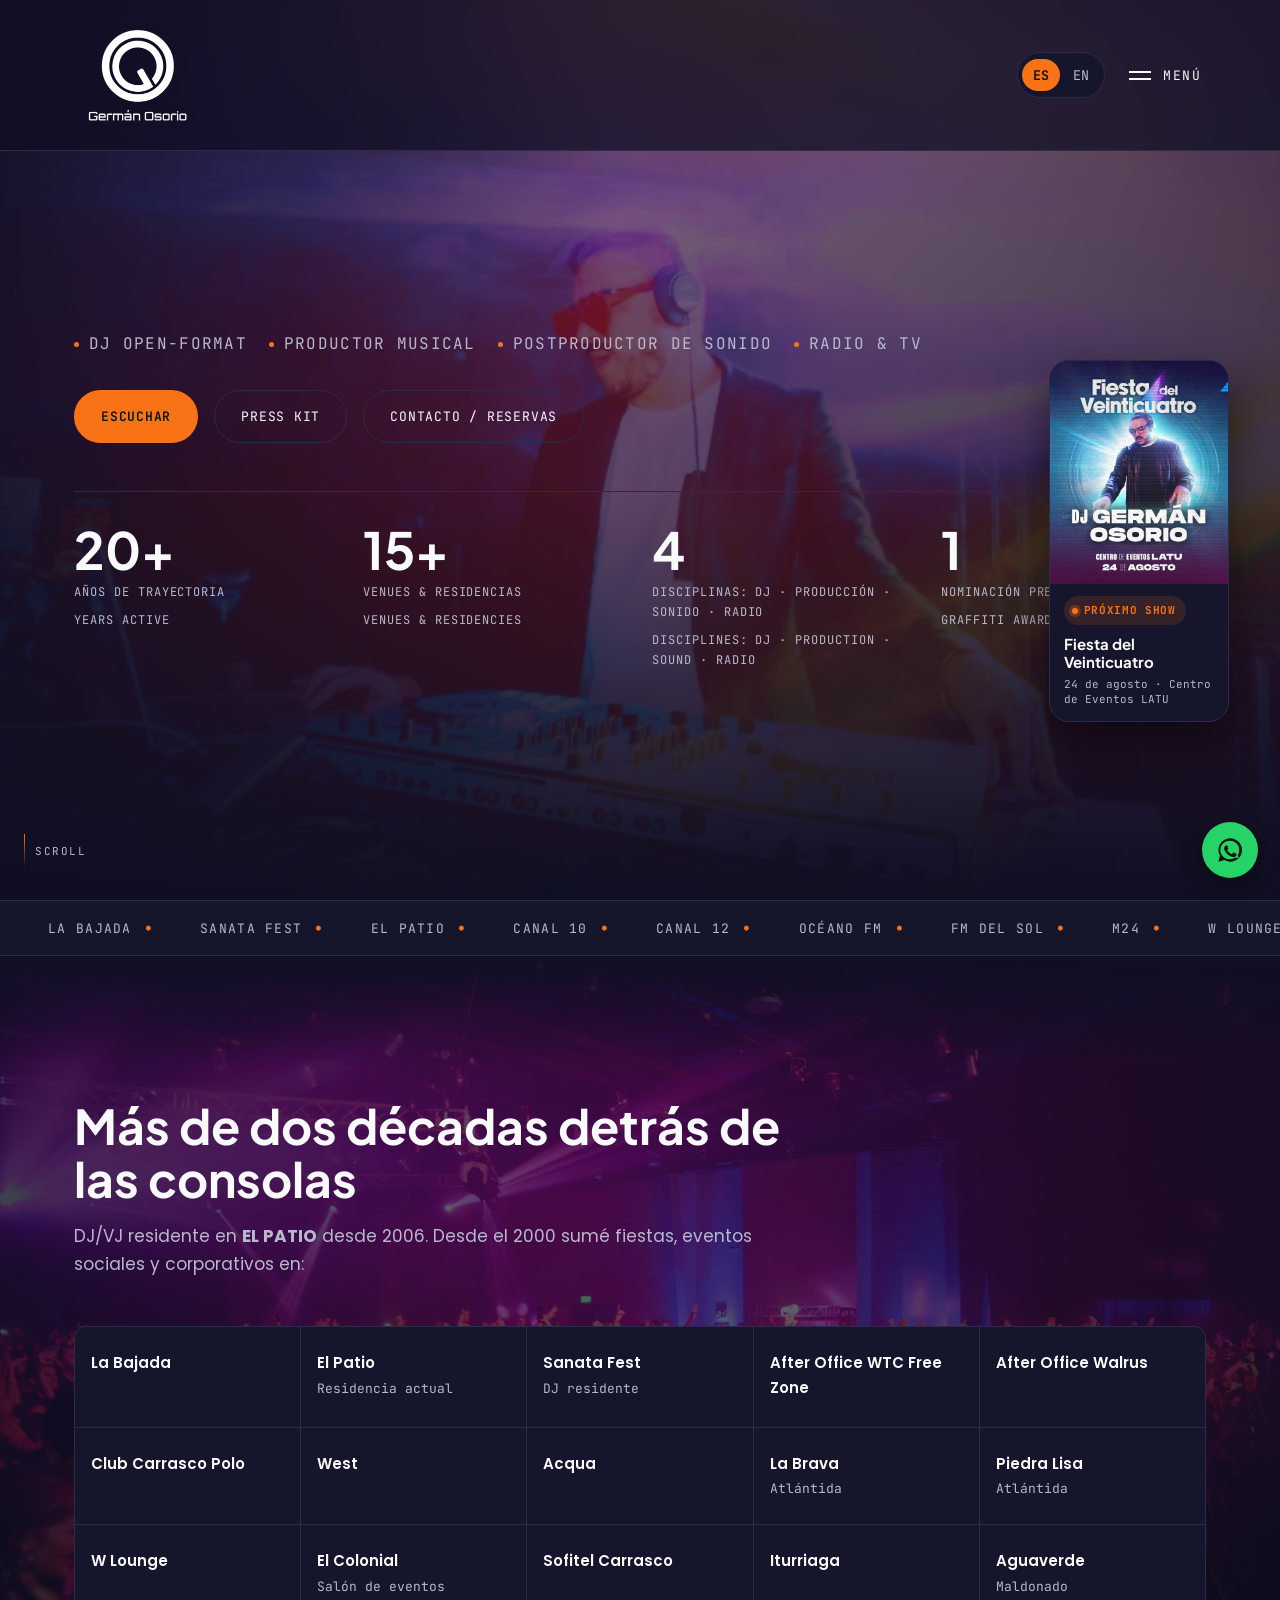
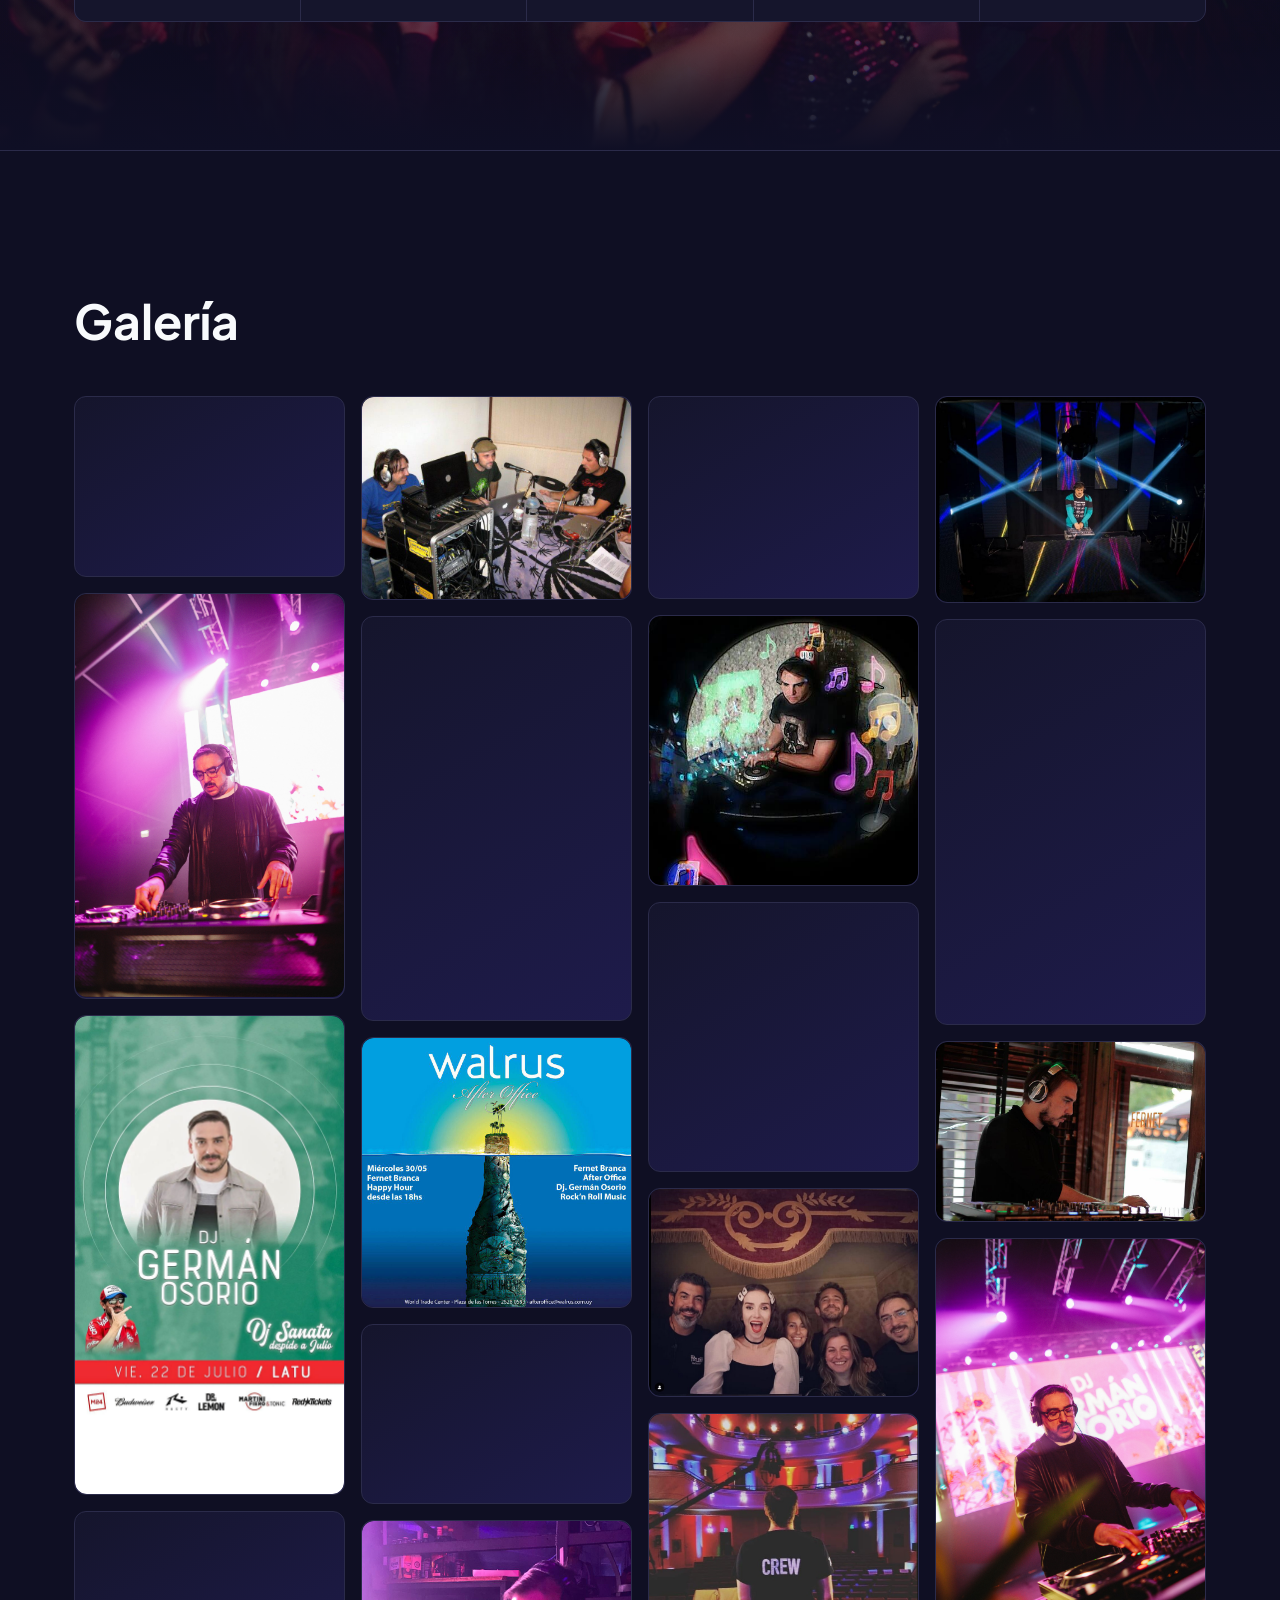
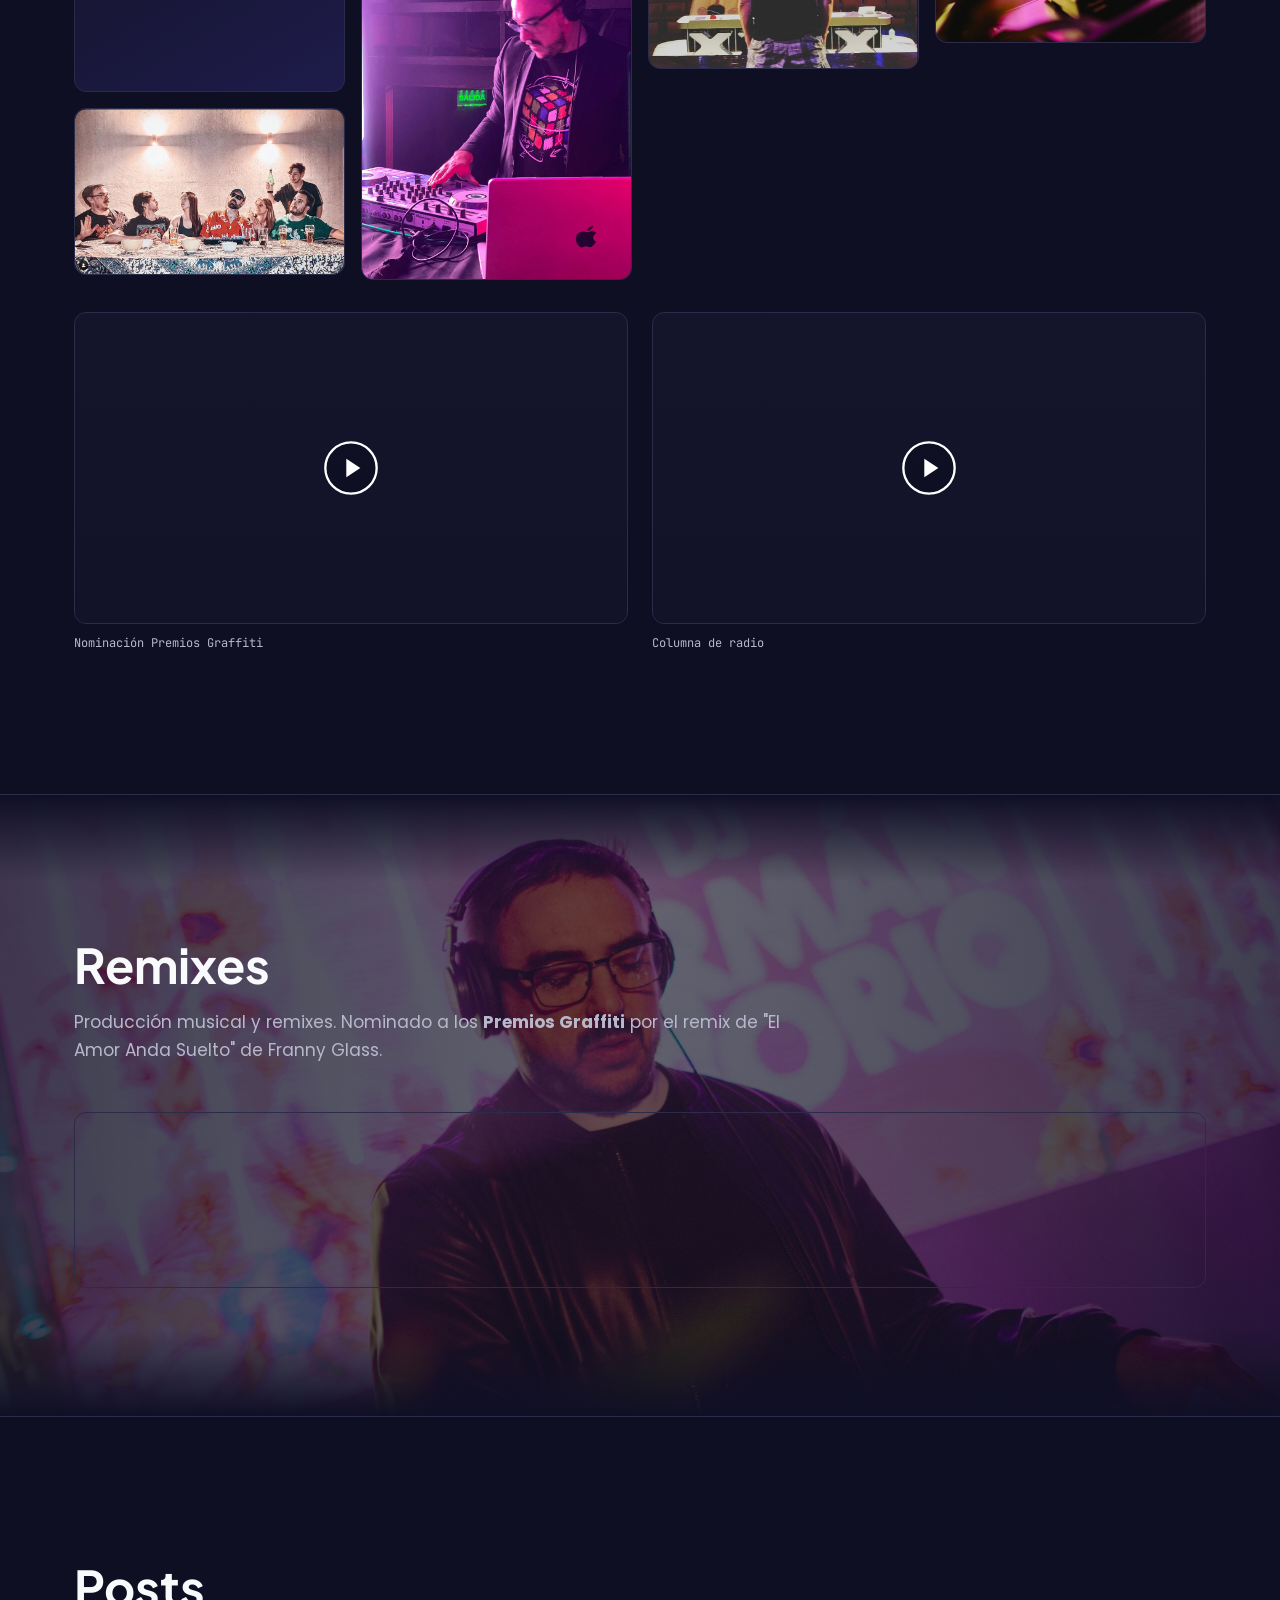
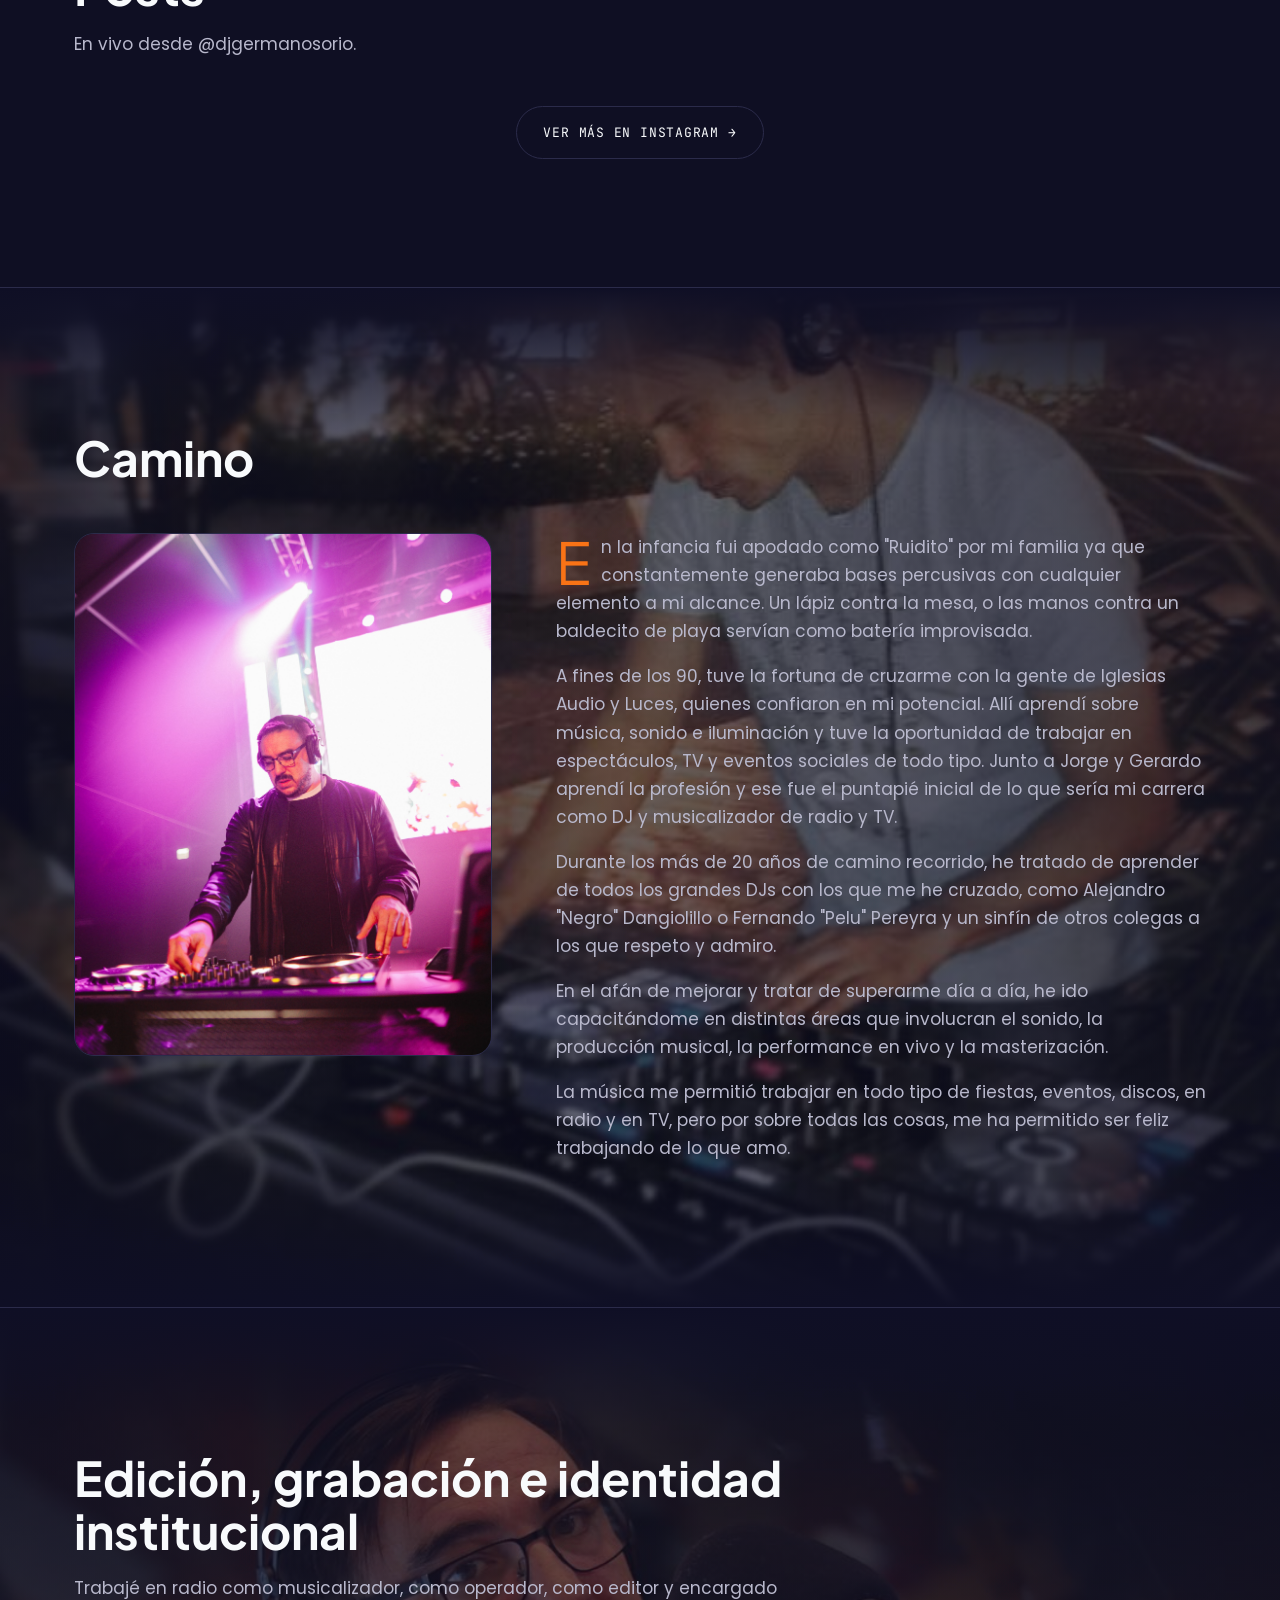
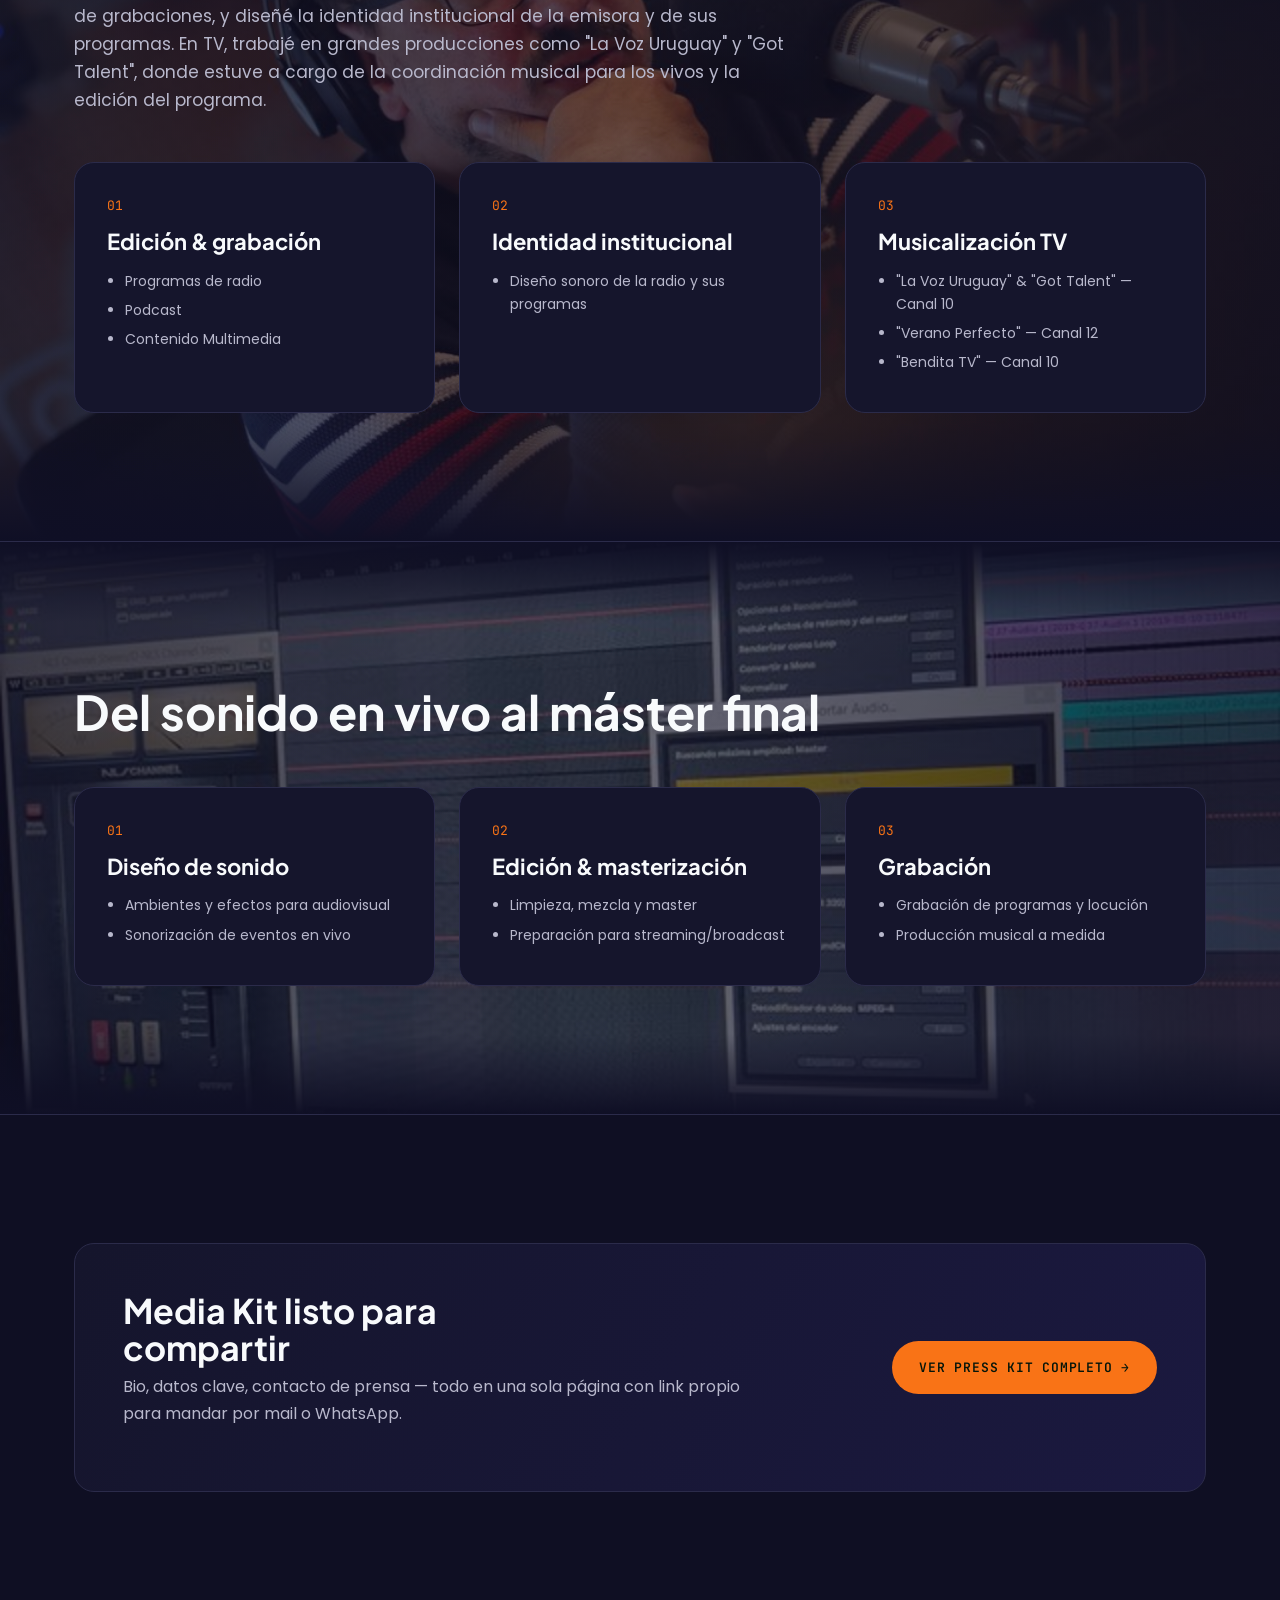
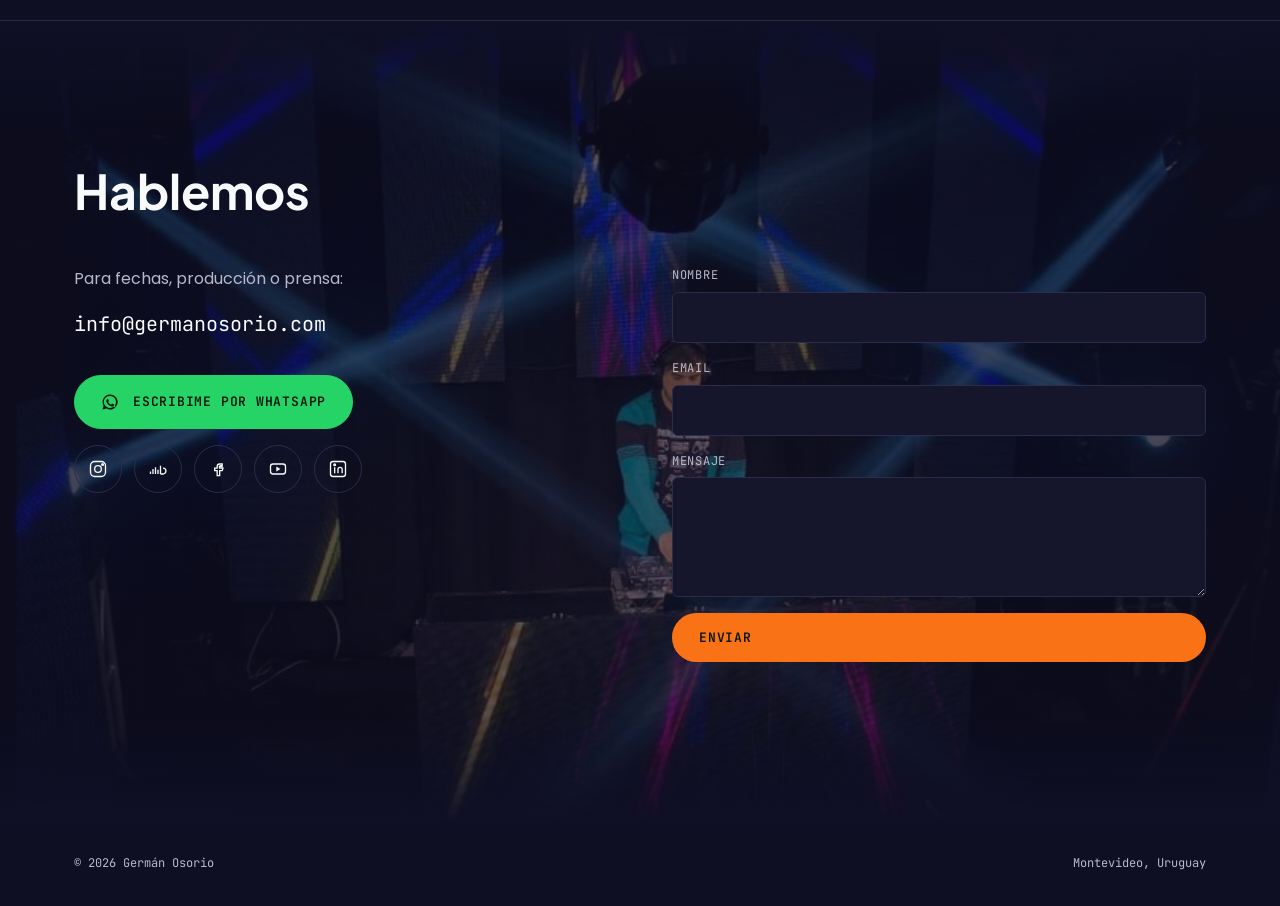
==== commit 4f6a658c: "Add files via upload" ====
--- a/index.html
+++ b/index.html
@@ -172,31 +172,21 @@
       <div class="photo-grid" data-reveal>
         <div class="photo-tile"><img src="sanata-blanco-lentes-corazon.jpeg" alt="Germán Osorio en Sanata Fest" loading="lazy" decoding="async"></div>
         <div class="photo-tile"><img src="dj-back-rosa-sanata.jpeg" alt="Set en vivo, Sanata Fest" loading="lazy" decoding="async"></div>
-        <div class="photo-tile"><img src="german-back-foto.jpeg" alt="Detrás de cámara" loading="lazy" decoding="async"></div>
-        <div class="photo-tile"><img src="sanata-botanica-32.jpg" alt="Sanata Botánica" loading="lazy" decoding="async"></div>
         <div class="photo-tile"><img src="sanata-fest-flyer.jpg" alt="Flyer Sanata Fest" loading="lazy" decoding="async"></div>
         <div class="photo-tile"><img src="la-bajada-22-04.jpg" alt="La Bajada" loading="lazy" decoding="async"></div>
         <div class="photo-tile"><img src="la-bajada-22-10.jpg" alt="La Bajada" loading="lazy" decoding="async"></div>
-        <div class="photo-tile"><img src="desp-oceano-2013.jpg" alt="Océano FM" loading="lazy" decoding="async"></div>
         <div class="photo-tile"><img src="oceano-ji-ntvg.jpg" alt="Océano FM" loading="lazy" decoding="async"></div>
         <div class="photo-tile"><img src="sofitel-after-escalera.jpg" alt="Sofitel Carrasco" loading="lazy" decoding="async"></div>
-        <div class="photo-tile"><img src="walrus-after.jpg" alt="Walrus" loading="lazy" decoding="async"></div>
         <div class="photo-tile"><img src="walrus-flyer-2.jpg" alt="Flyer Walrus" loading="lazy" decoding="async"></div>
-        <div class="photo-tile"><img src="walrus-flyer.jpg" alt="Flyer Walrus" loading="lazy" decoding="async"></div>
         <div class="photo-tile"><img src="wtc-fz-after.jpg" alt="WTC" loading="lazy" decoding="async"></div>
         <div class="photo-tile"><img src="vengo-por-la-fiesta-2-08.jpg" alt="Vengo por la Fiesta" loading="lazy" decoding="async"></div>
         <div class="photo-tile"><img src="verano-perfecto-pati-wolf-ventilador.jpg" alt="Verano Perfecto" loading="lazy" decoding="async"></div>
-        <div class="photo-tile"><img src="verano-perfecto-marioneta.jpg" alt="Verano Perfecto" loading="lazy" decoding="async"></div>
         <div class="photo-tile"><img src="canal-12-ojo-de-pez.jpg" alt="Canal 12" loading="lazy" decoding="async"></div>
-        <div class="photo-tile"><img src="eaas-3.jpg" alt="EAAS" loading="lazy" decoding="async"></div>
         <div class="photo-tile"><img src="el-observador-tv-peluffo-4-12-14.jpg" alt="El Observador TV" loading="lazy" decoding="async"></div>
         <div class="photo-tile"><img src="got-talent-2.jpg" alt="Got Talent Uruguay" loading="lazy" decoding="async"></div>
         <div class="photo-tile"><img src="got-talent-3.jpg" alt="Got Talent Uruguay" loading="lazy" decoding="async"></div>
         <div class="photo-tile"><img src="streaming-01.jpg" alt="Streaming en vivo" loading="lazy" decoding="async"></div>
         <div class="photo-tile"><img src="boda-club-montevideo.jpg" alt="Casamiento, Club Montevideo" loading="lazy" decoding="async"></div>
-        <div class="photo-tile"><img src="carrasco-yatch-boda-4.jpg" alt="Casamiento, Carrasco Yacht Club" loading="lazy" decoding="async"></div>
-        <div class="photo-tile"><img src="joaquina-boda.jpg" alt="Casamiento" loading="lazy" decoding="async"></div>
-        <div class="photo-tile"><img src="after-fernet-mesa-3.png" alt="After Fernet" loading="lazy" decoding="async"></div>
         <div class="photo-tile"><img src="after-fernet.jpg" alt="After Fernet" loading="lazy" decoding="async"></div>
         <div class="photo-tile"><img src="fondo-pantalla-nombre.jpeg" alt="Identidad visual" loading="lazy" decoding="async"></div>
       </div>
@@ -413,7 +403,10 @@
             <a href="https://www.linkedin.com/in/germ%C3%A1n-osorio-256b2233/" target="_blank" rel="noopener" aria-label="LinkedIn"><svg viewBox="0 0 24 24" fill="none" stroke="currentColor" stroke-width="1.6"><rect x="3" y="3" width="18" height="18" rx="3"/><line x1="8" y1="10" x2="8" y2="17"/><circle cx="8" cy="7" r="1"/><path d="M12 17v-4.5a2.5 2.5 0 0 1 5 0V17"/></svg></a>
           </div>
         </div>
-        <form class="contact-form" data-reveal>
+        <form class="contact-form" data-reveal id="contactForm" action="https://formsubmit.co/info@germanosorio.com" method="POST">
+          <input type="text" name="_honey" style="display:none" tabindex="-1" autocomplete="off">
+          <input type="hidden" name="_subject" value="Contacto desde la web — germanosorio.com">
+          <input type="hidden" name="_captcha" value="false">
           <div class="field">
             <label for="name" data-es>Nombre</label><label for="name" data-en>Name</label>
             <input type="text" id="name" name="name" required autocomplete="name">
@@ -428,8 +421,7 @@
           </div>
           <button type="submit" class="btn btn-primary" data-es>Enviar</button>
           <button type="submit" class="btn btn-primary" data-en>Send</button>
-          <p class="form-note" data-es>* Por ahora se abre tu app de mail. Pronto lo conectamos para que se envíe directo.</p>
-          <p class="form-note" data-en>* For now this opens your mail app. We'll wire direct sending soon.</p>
+          <p class="form-status" id="formStatus" aria-live="polite"></p>
         </form>
       </div>
     </div>
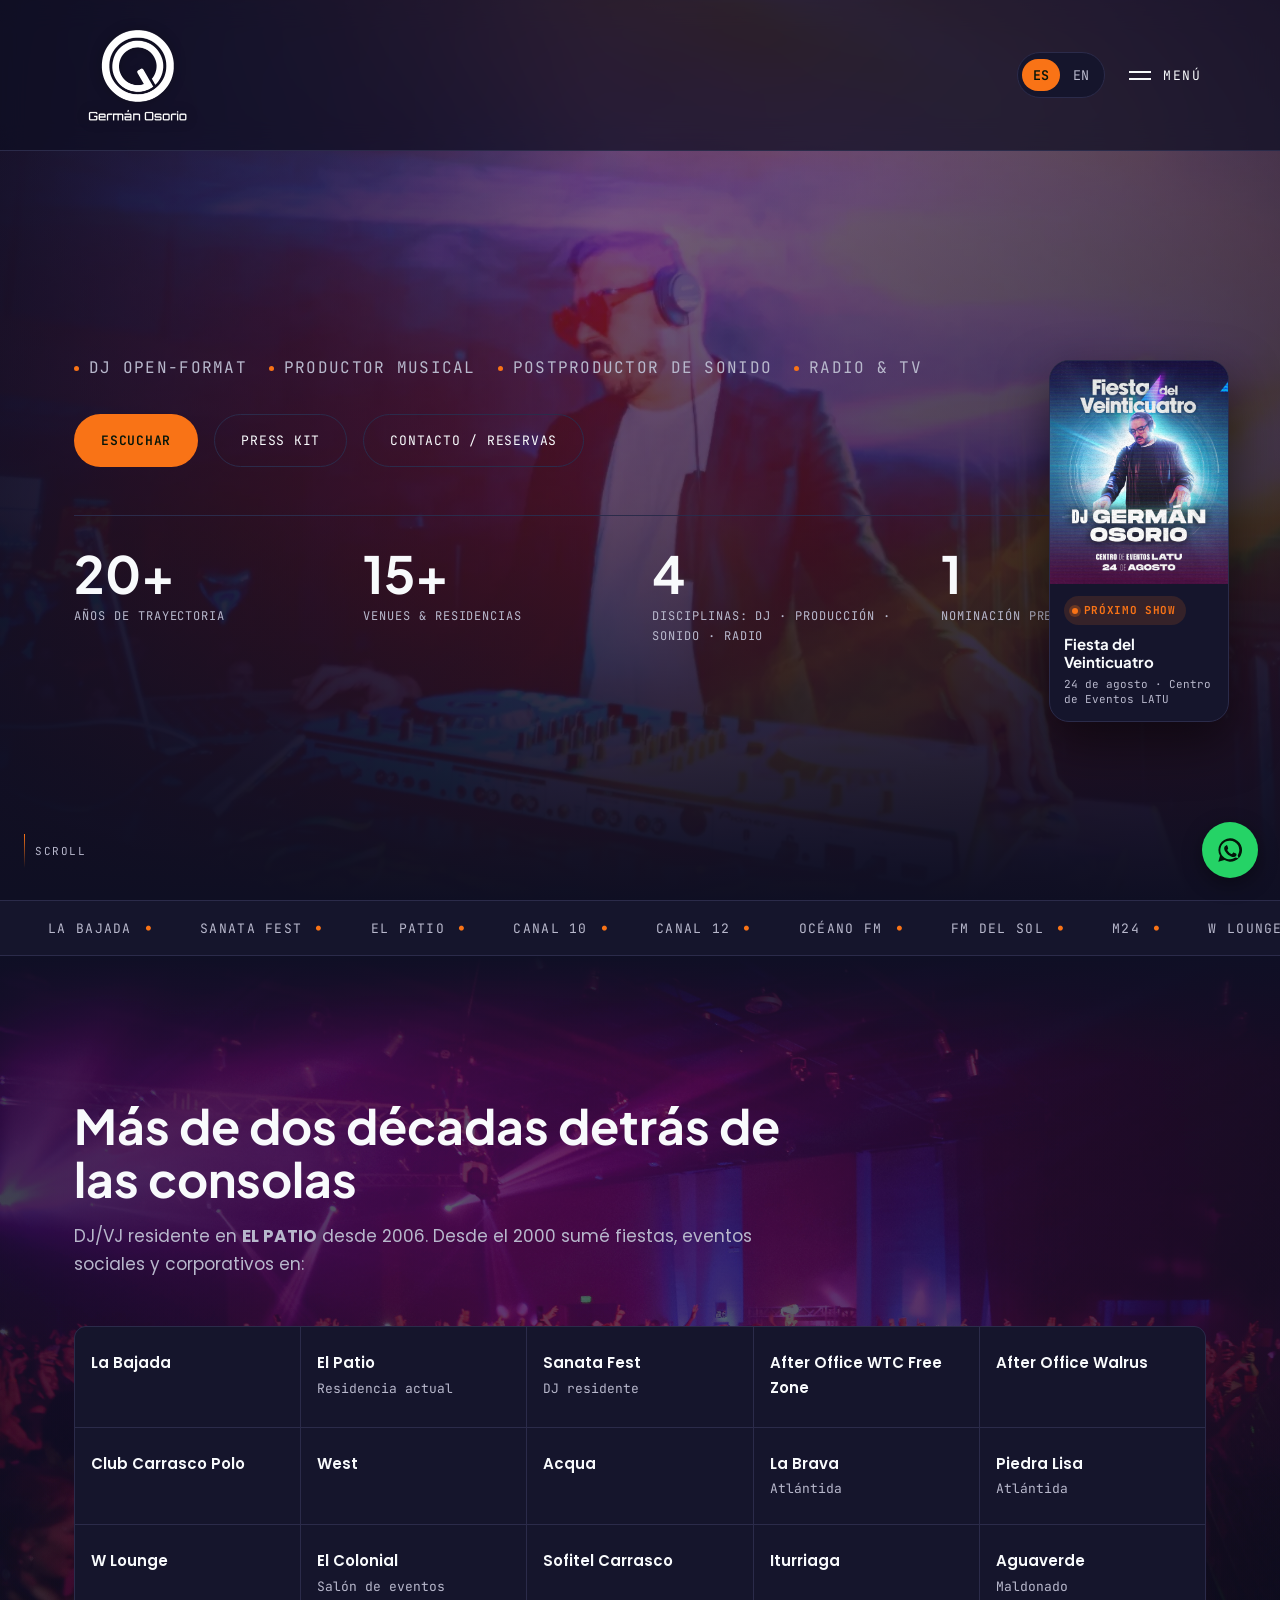
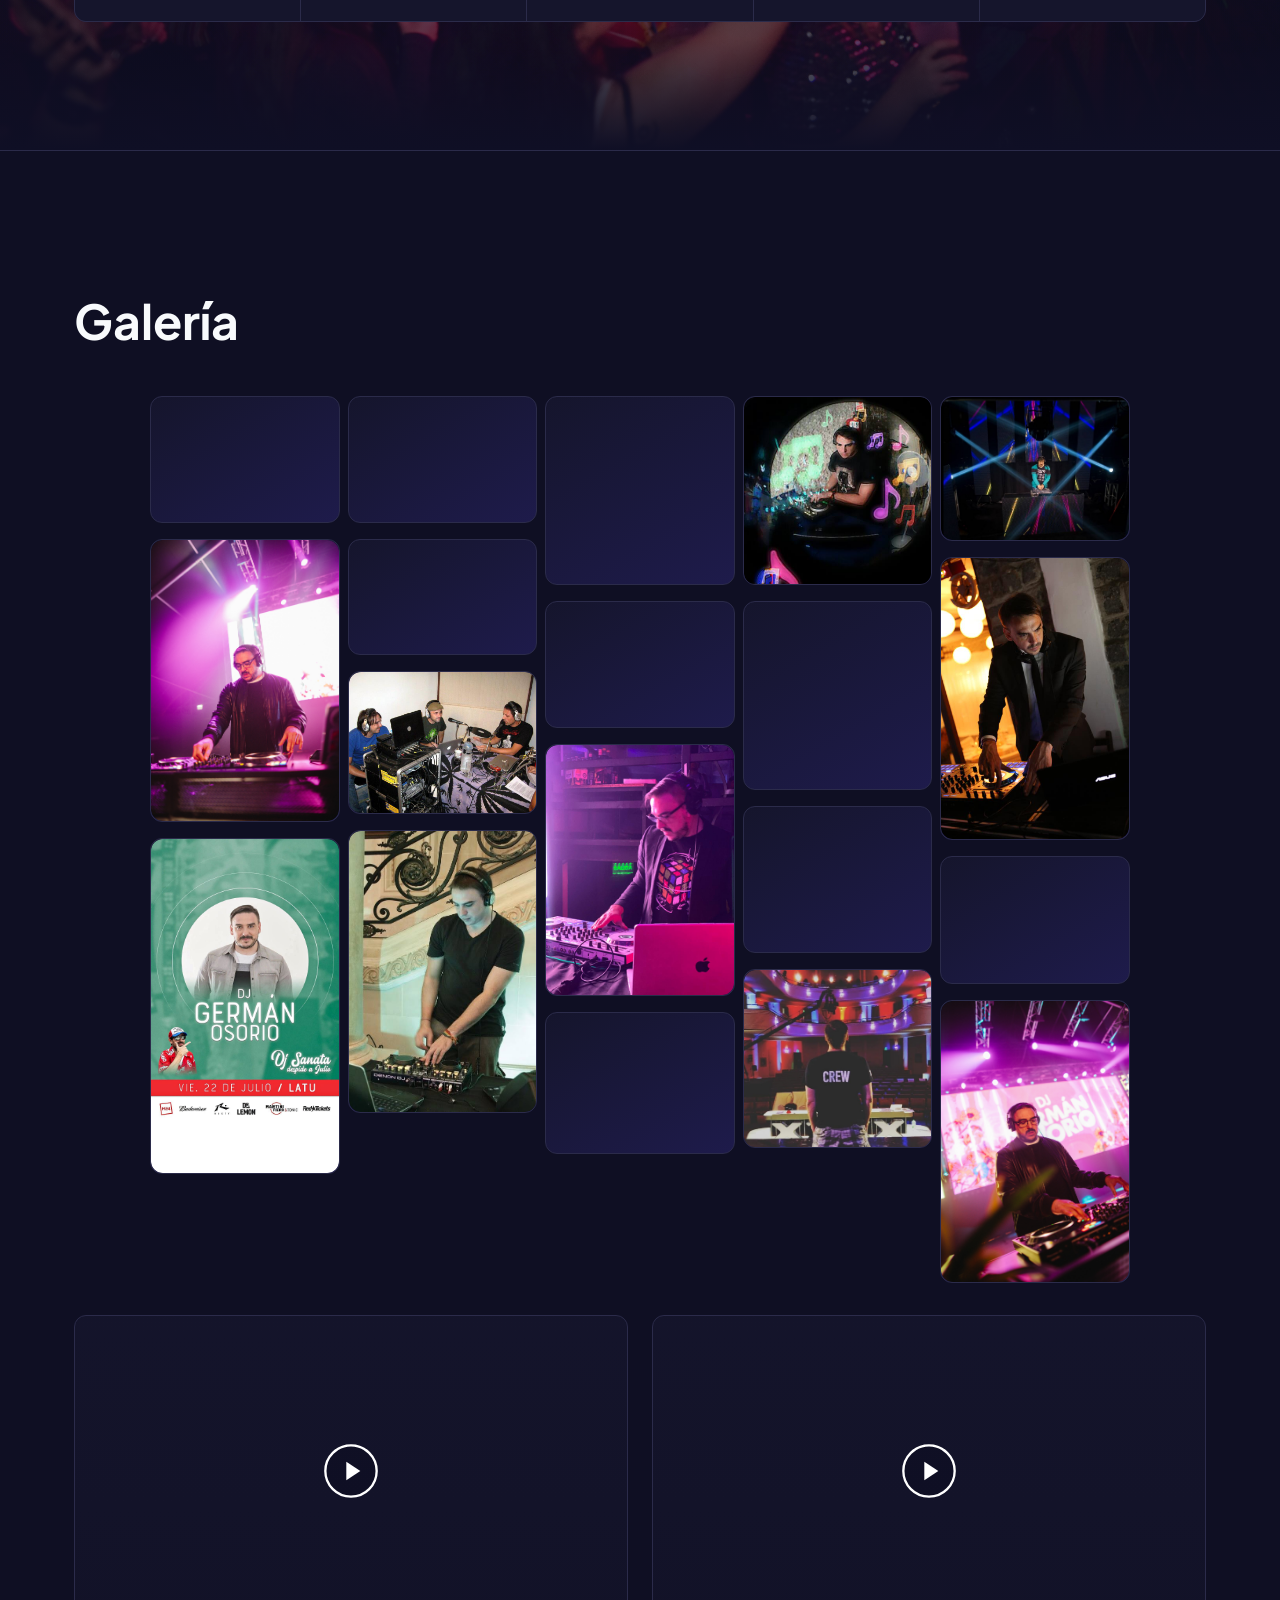
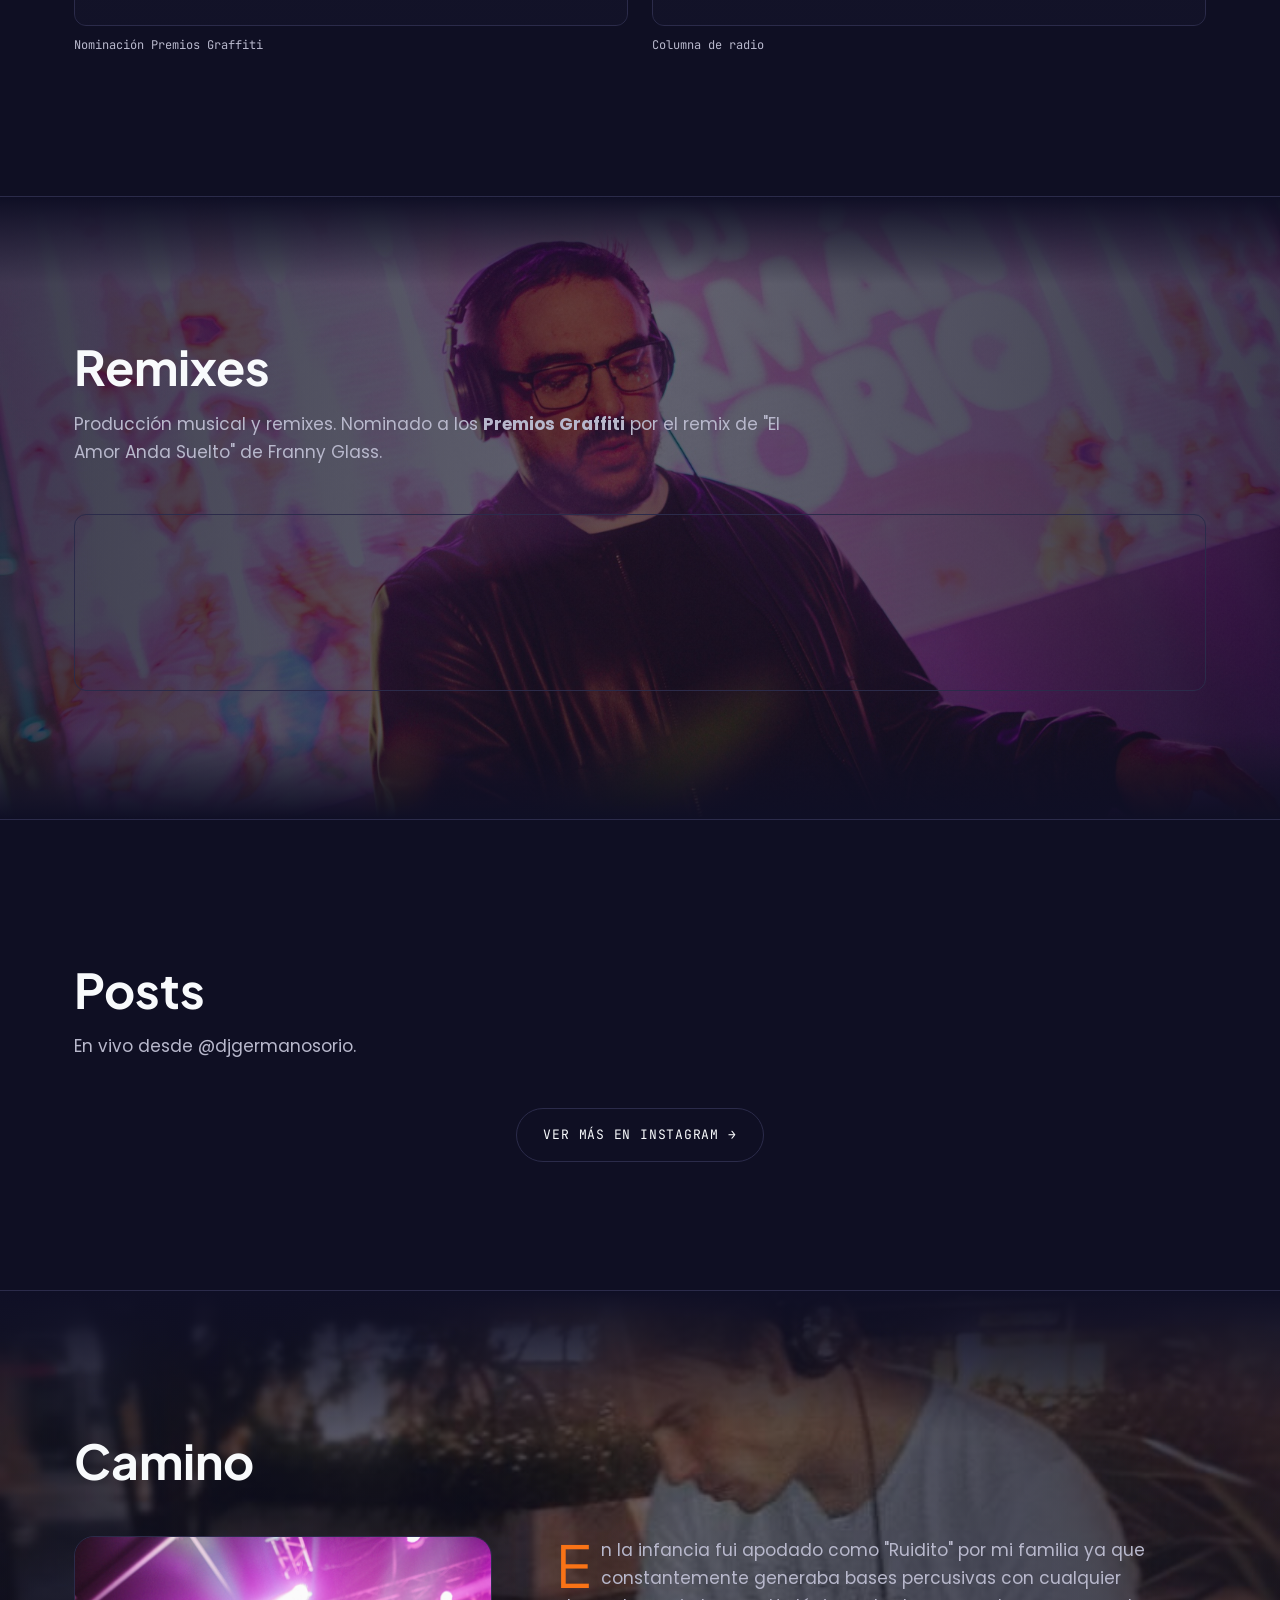
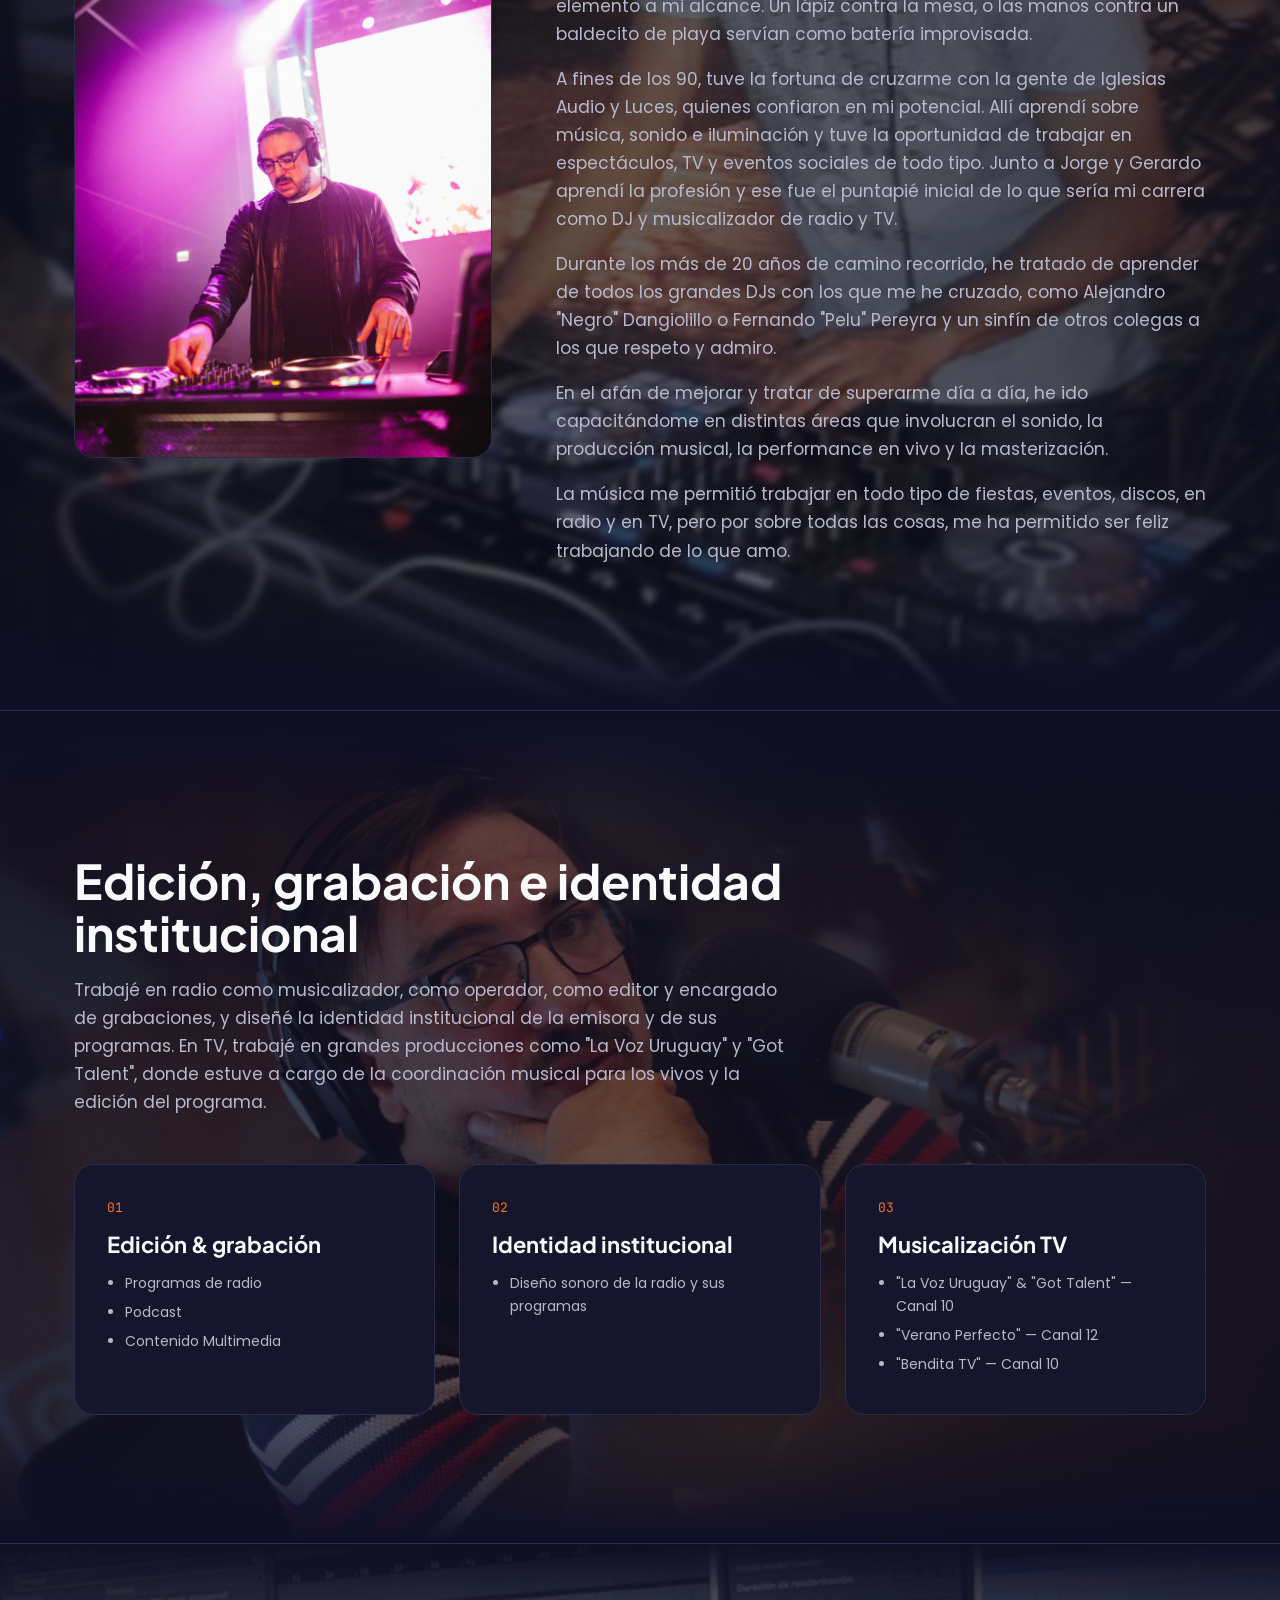
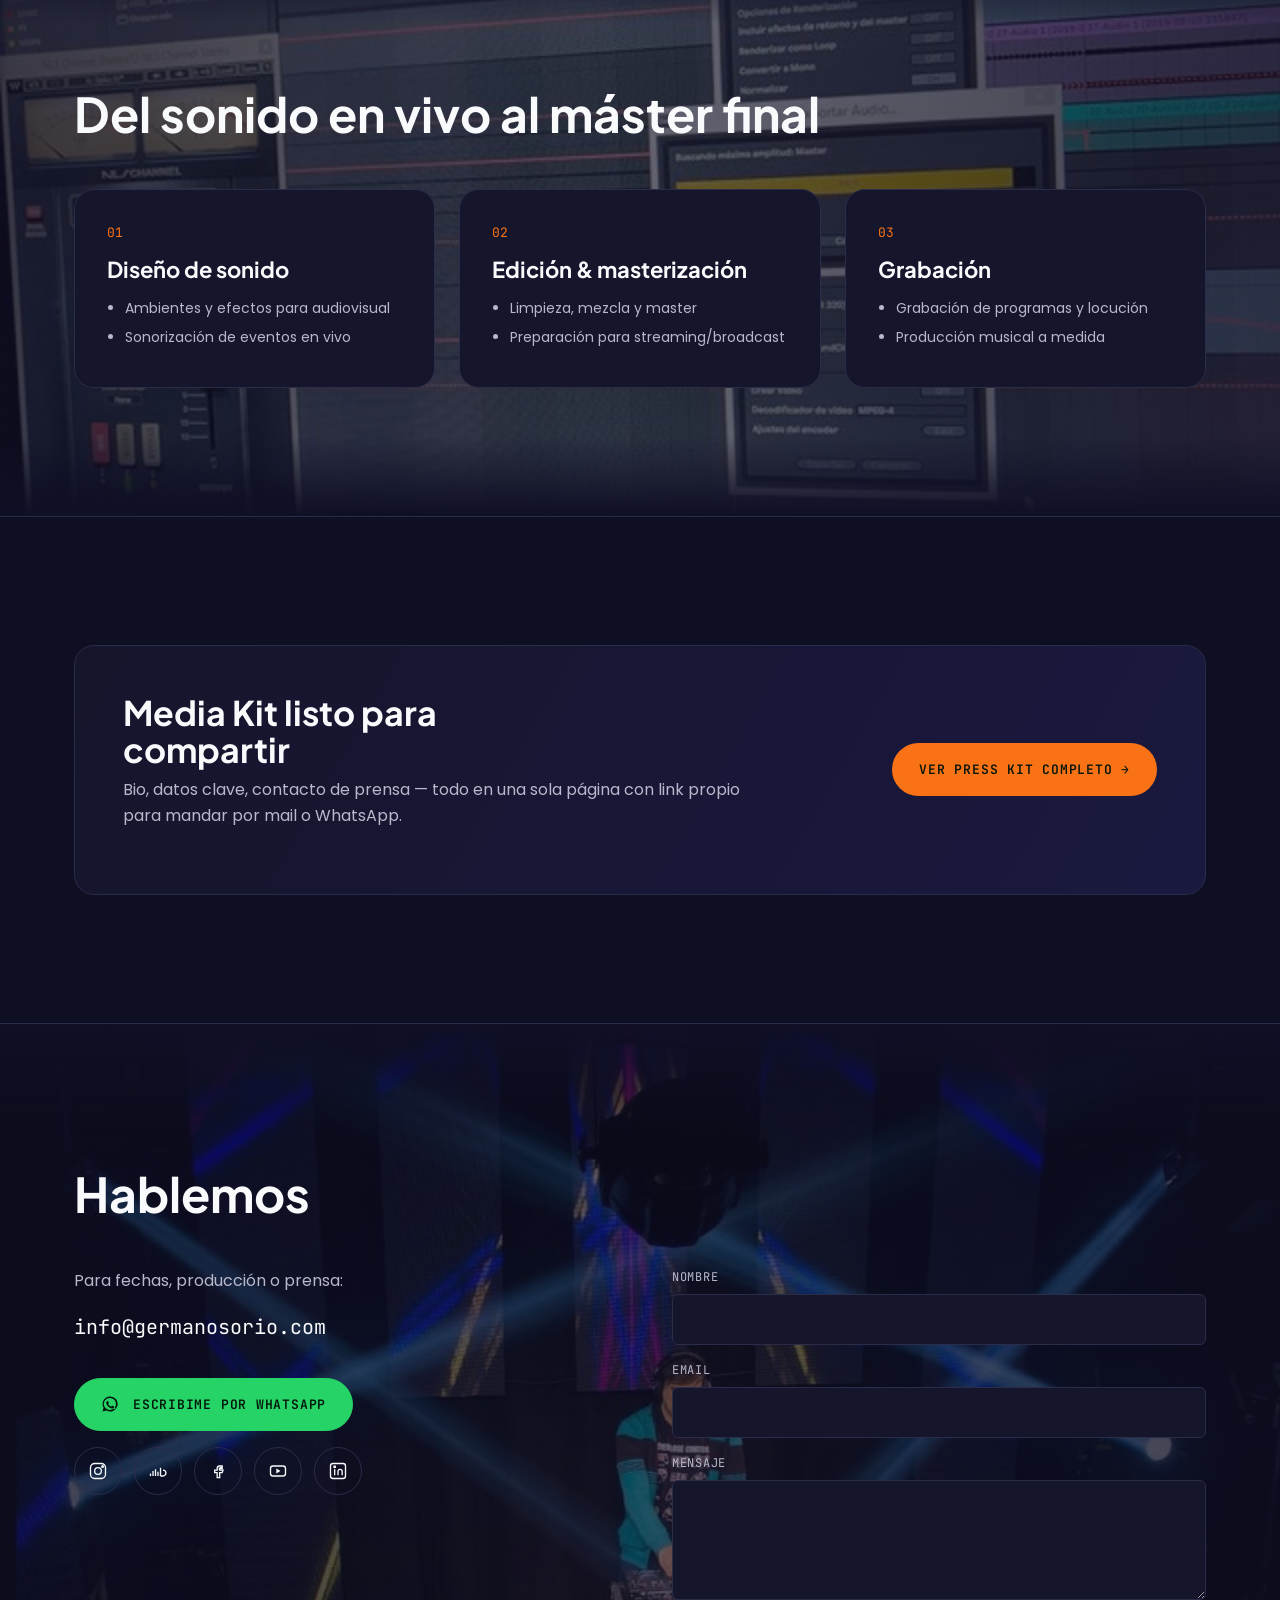
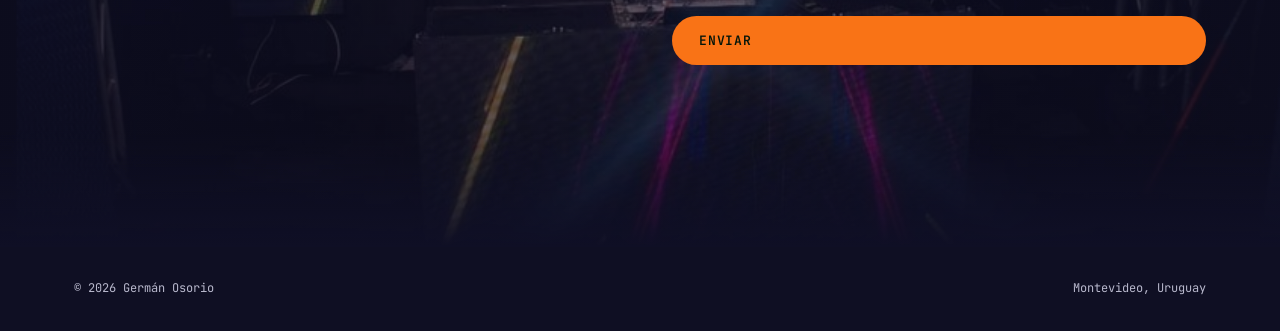
==== commit 6dfd7dda: "Add files via upload" ====
--- a/index.html
+++ b/index.html
@@ -6,6 +6,11 @@
 <title>Germán Osorio — DJ, Productor Musical & Sonido | Montevideo, Uruguay</title>
 <meta name="description" content="DJ, productor musical (electrónica/pop), postproductor de sonido y editor de radio y TV. Más de 20 años de trayectoria en Uruguay. Música, press kit y contacto.">
 <link rel="canonical" href="https://germanosorio.com/">
+<link rel="icon" type="image/x-icon" href="favicon.ico">
+<link rel="icon" type="image/png" sizes="32x32" href="favicon-32.png">
+<link rel="icon" type="image/png" sizes="16x16" href="favicon-16.png">
+<link rel="icon" type="image/png" sizes="192x192" href="favicon-192.png">
+<link rel="apple-touch-icon" sizes="180x180" href="apple-touch-icon.png">
 <meta name="keywords" content="DJ Uruguay, Germán Osorio, productor musical electrónica, postproductor de sonido, editor de radio, diseño institucional radio, DJ Montevideo, press kit DJ">
 
 <!-- Open Graph -->
--- a/style.css
+++ b/style.css
@@ -90,8 +90,8 @@
 }
 
 /* ---------- Idioma (ES/EN toggle) ---------- */
-html:not([data-lang="en"]) [data-en]{ display:none; }
-html[data-lang="en"] [data-es]{ display:none; }
+html:not([data-lang="en"]) [data-en]{ display:none !important; }
+html[data-lang="en"] [data-es]{ display:none !important; }
 
 /* ---------- Header / Nav ---------- */
 header.site-header{
@@ -464,6 +464,9 @@
 .field textarea{ min-height:120px; resize:vertical; }
 .field input:focus, .field textarea:focus{ outline:none; border-color:var(--color-accent); }
 .form-note{ font-size:12px; color:var(--color-foreground-muted); font-family:var(--font-mono); }
+.form-status{ font-size:13px; font-family:var(--font-mono); min-height:1.2em; margin-top:10px; color:var(--color-foreground-muted); }
+.form-status.is-ok{ color:#3ecf6e; }
+.form-status.is-err{ color:#e5484d; }
 
 /* ---------- Stat strip ---------- */
 .stat-strip{
@@ -506,9 +509,9 @@
   font-family:var(--font-mono); font-size:11px; color:var(--color-foreground-muted);
   border:1px dashed var(--color-border); border-radius:var(--radius-sm); padding:8px 10px; text-align:center;
 }
-.photo-grid{ column-count:4; column-gap:var(--space-2); margin-top:var(--space-4); }
+.photo-grid{ column-count:5; column-gap:var(--space-1); margin-top:var(--space-4); max-width:980px; margin-left:auto; margin-right:auto; }
 .photo-grid-press{ column-count:3; }
-@media (max-width:1024px){ .photo-grid{ column-count:3; } }
+@media (max-width:1024px){ .photo-grid{ column-count:4; } }
 @media (max-width:640px){ .photo-grid{ column-count:2; } .photo-grid-press{ column-count:2; } }
 
 /* ---------- Footer ---------- */
